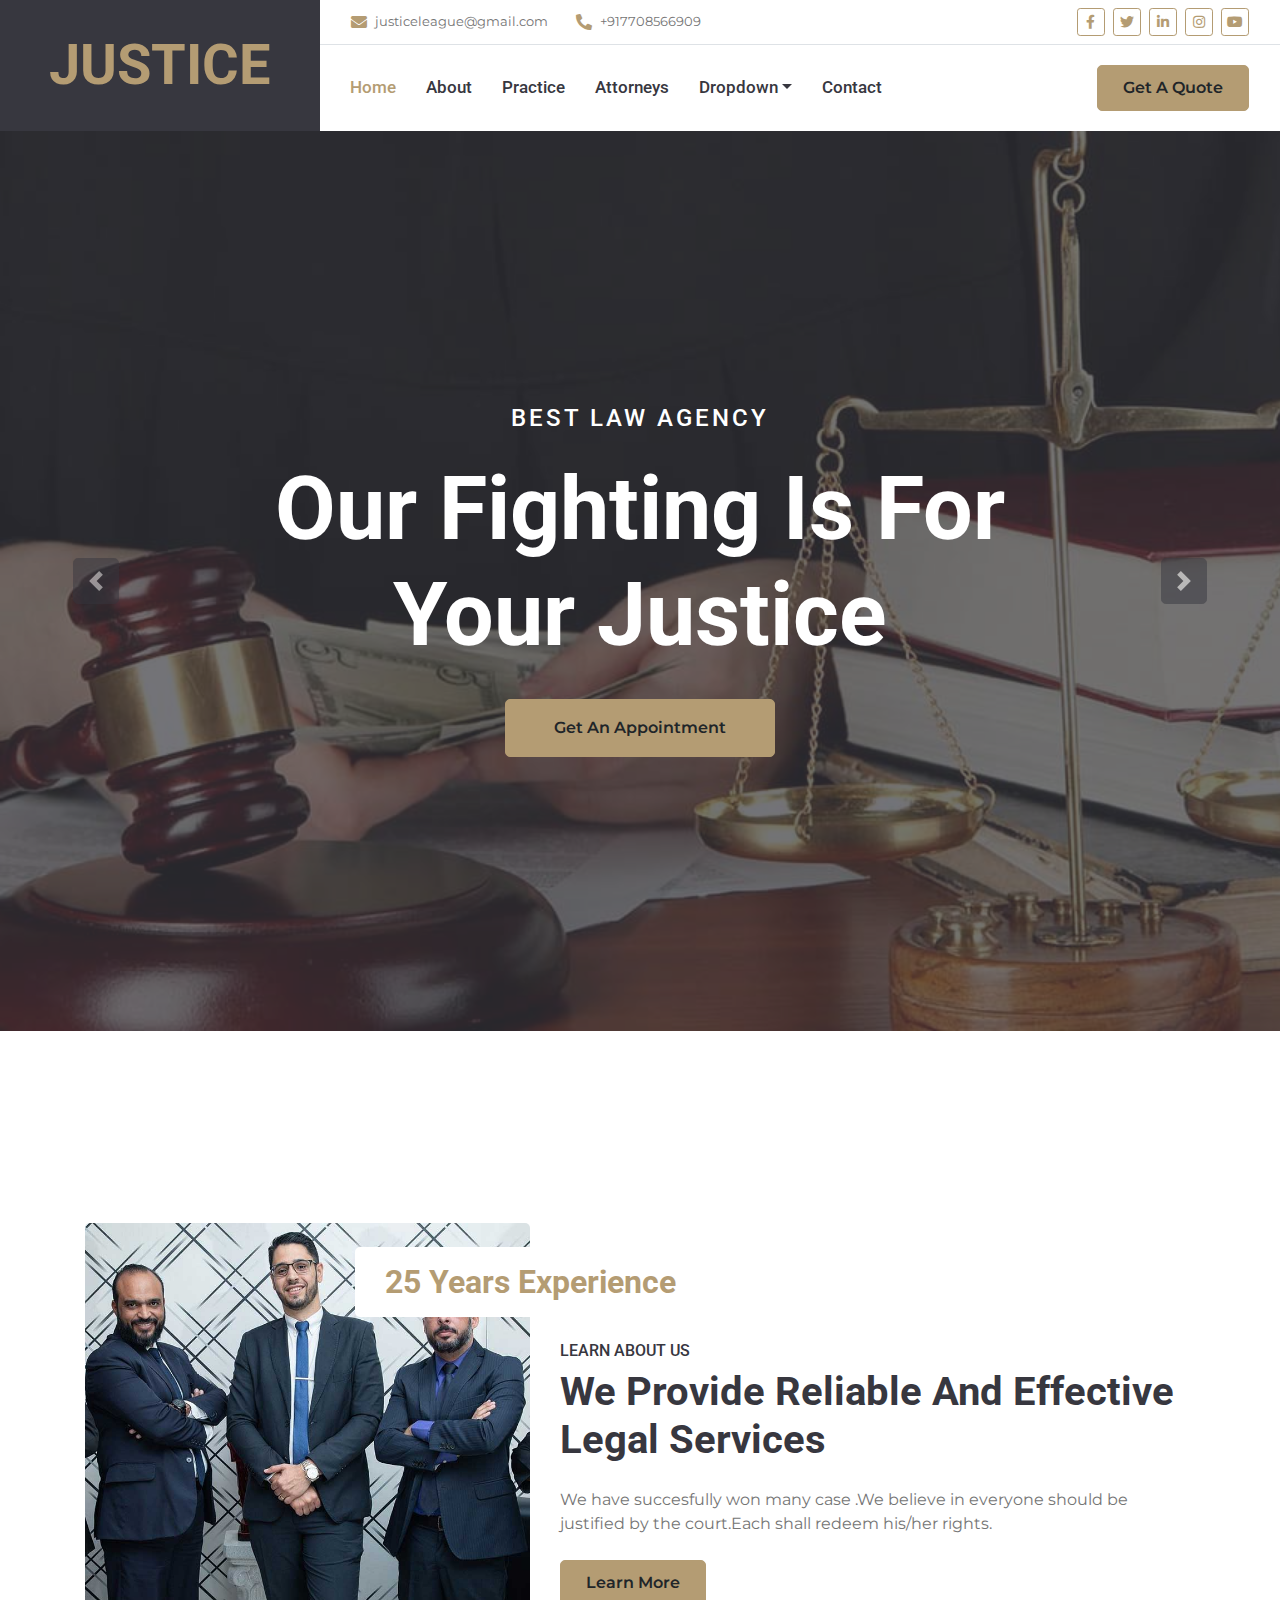
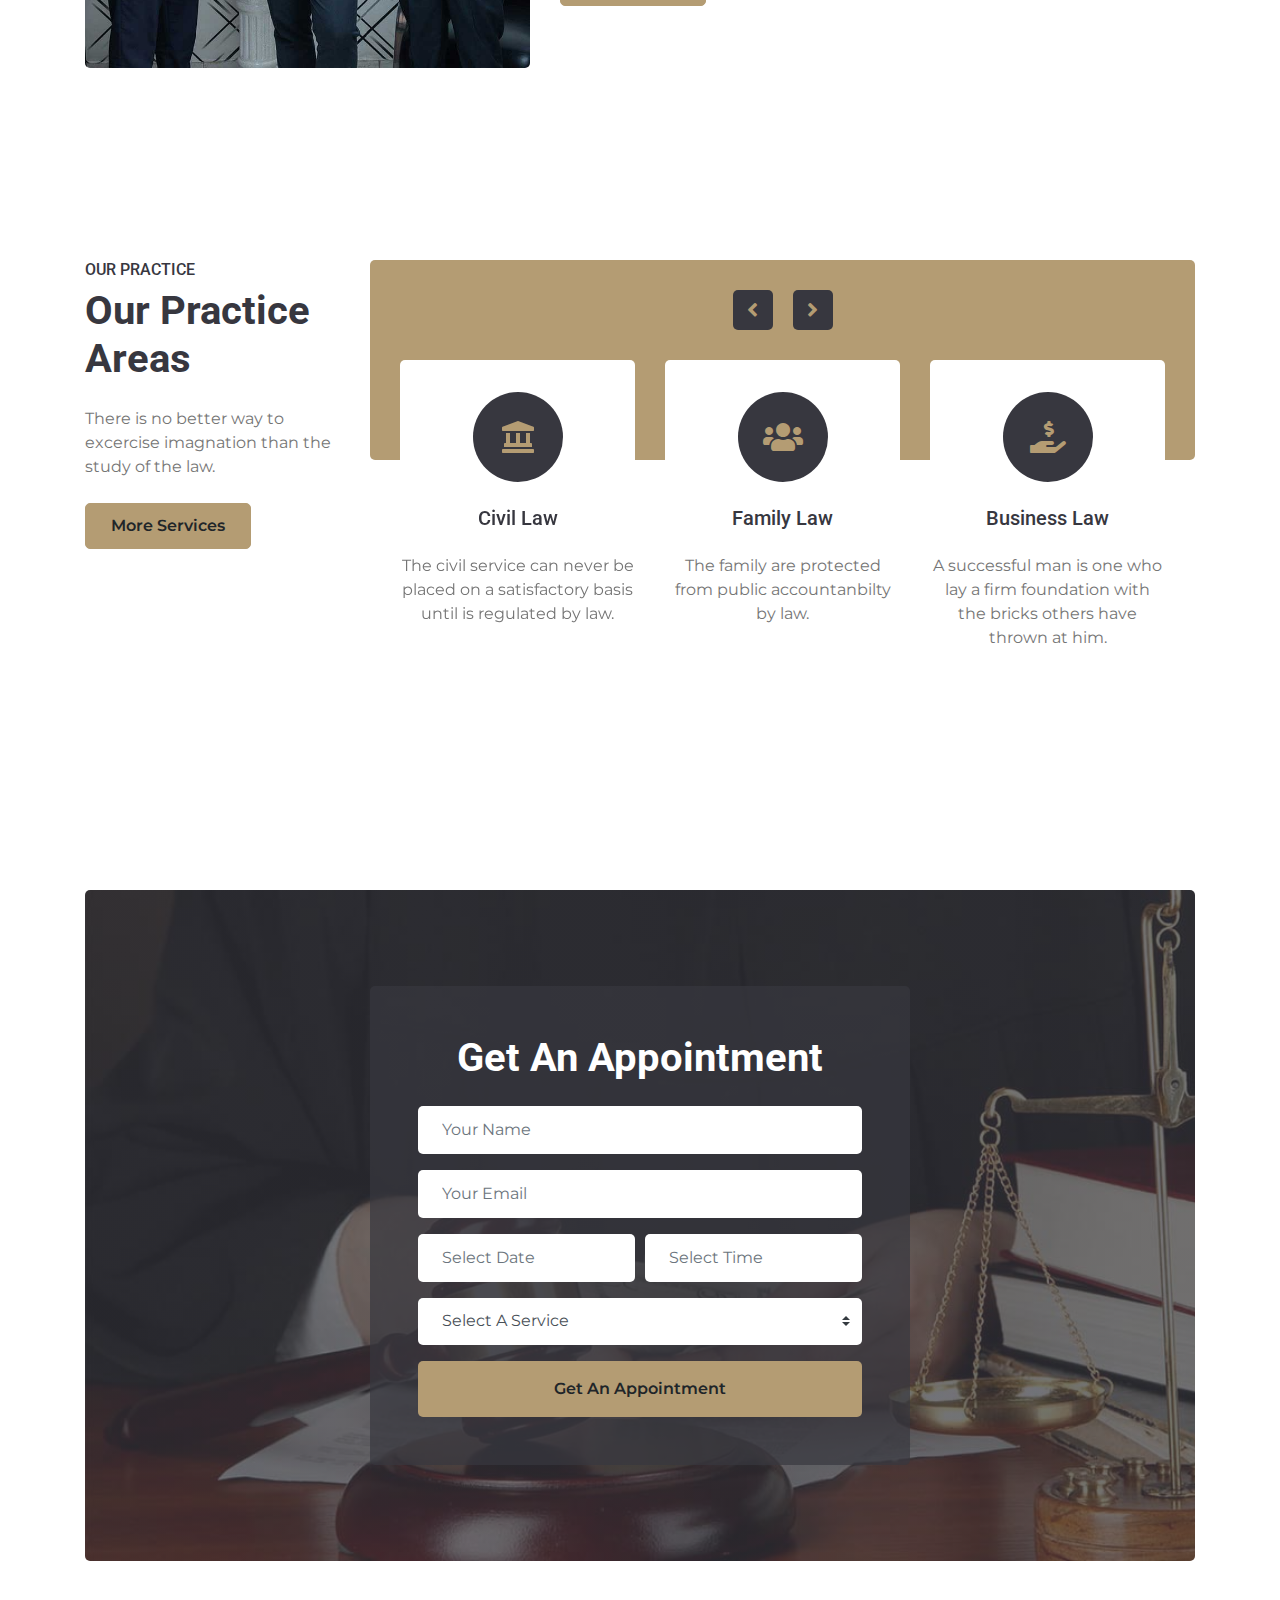
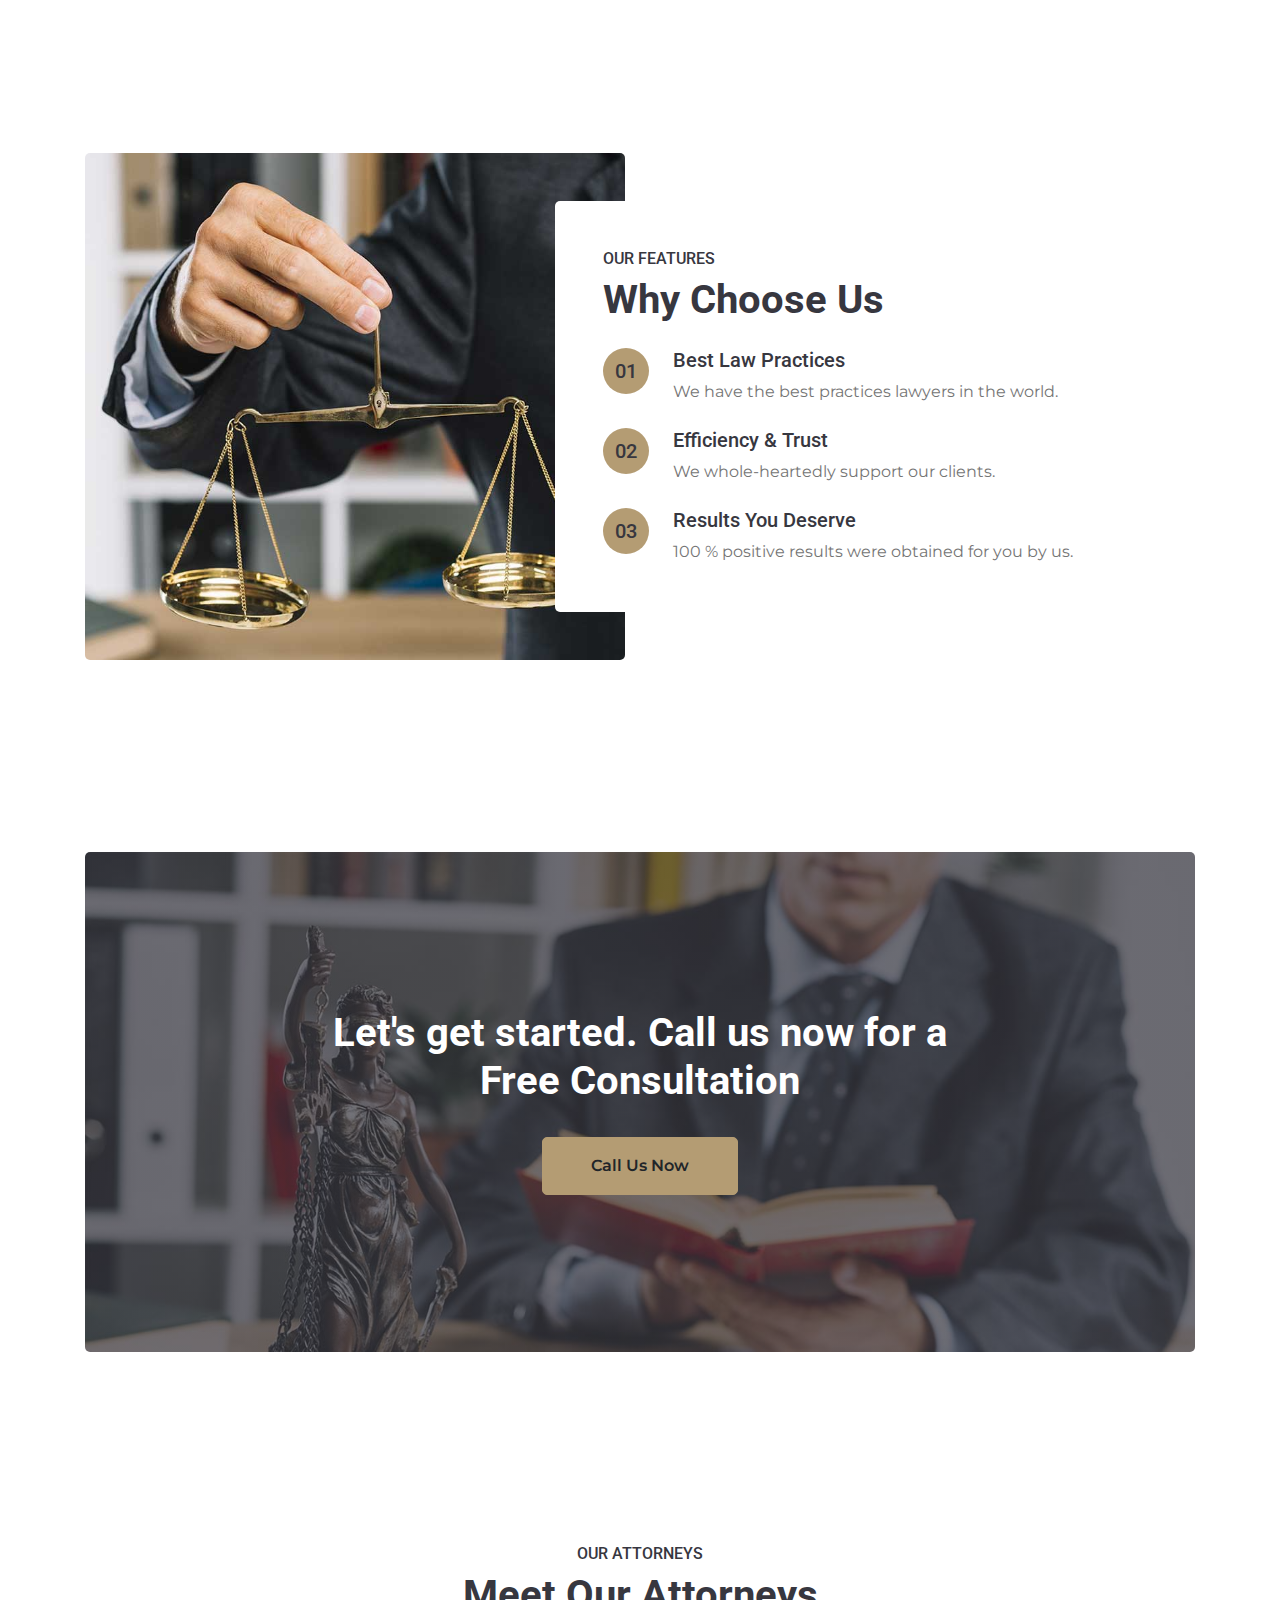
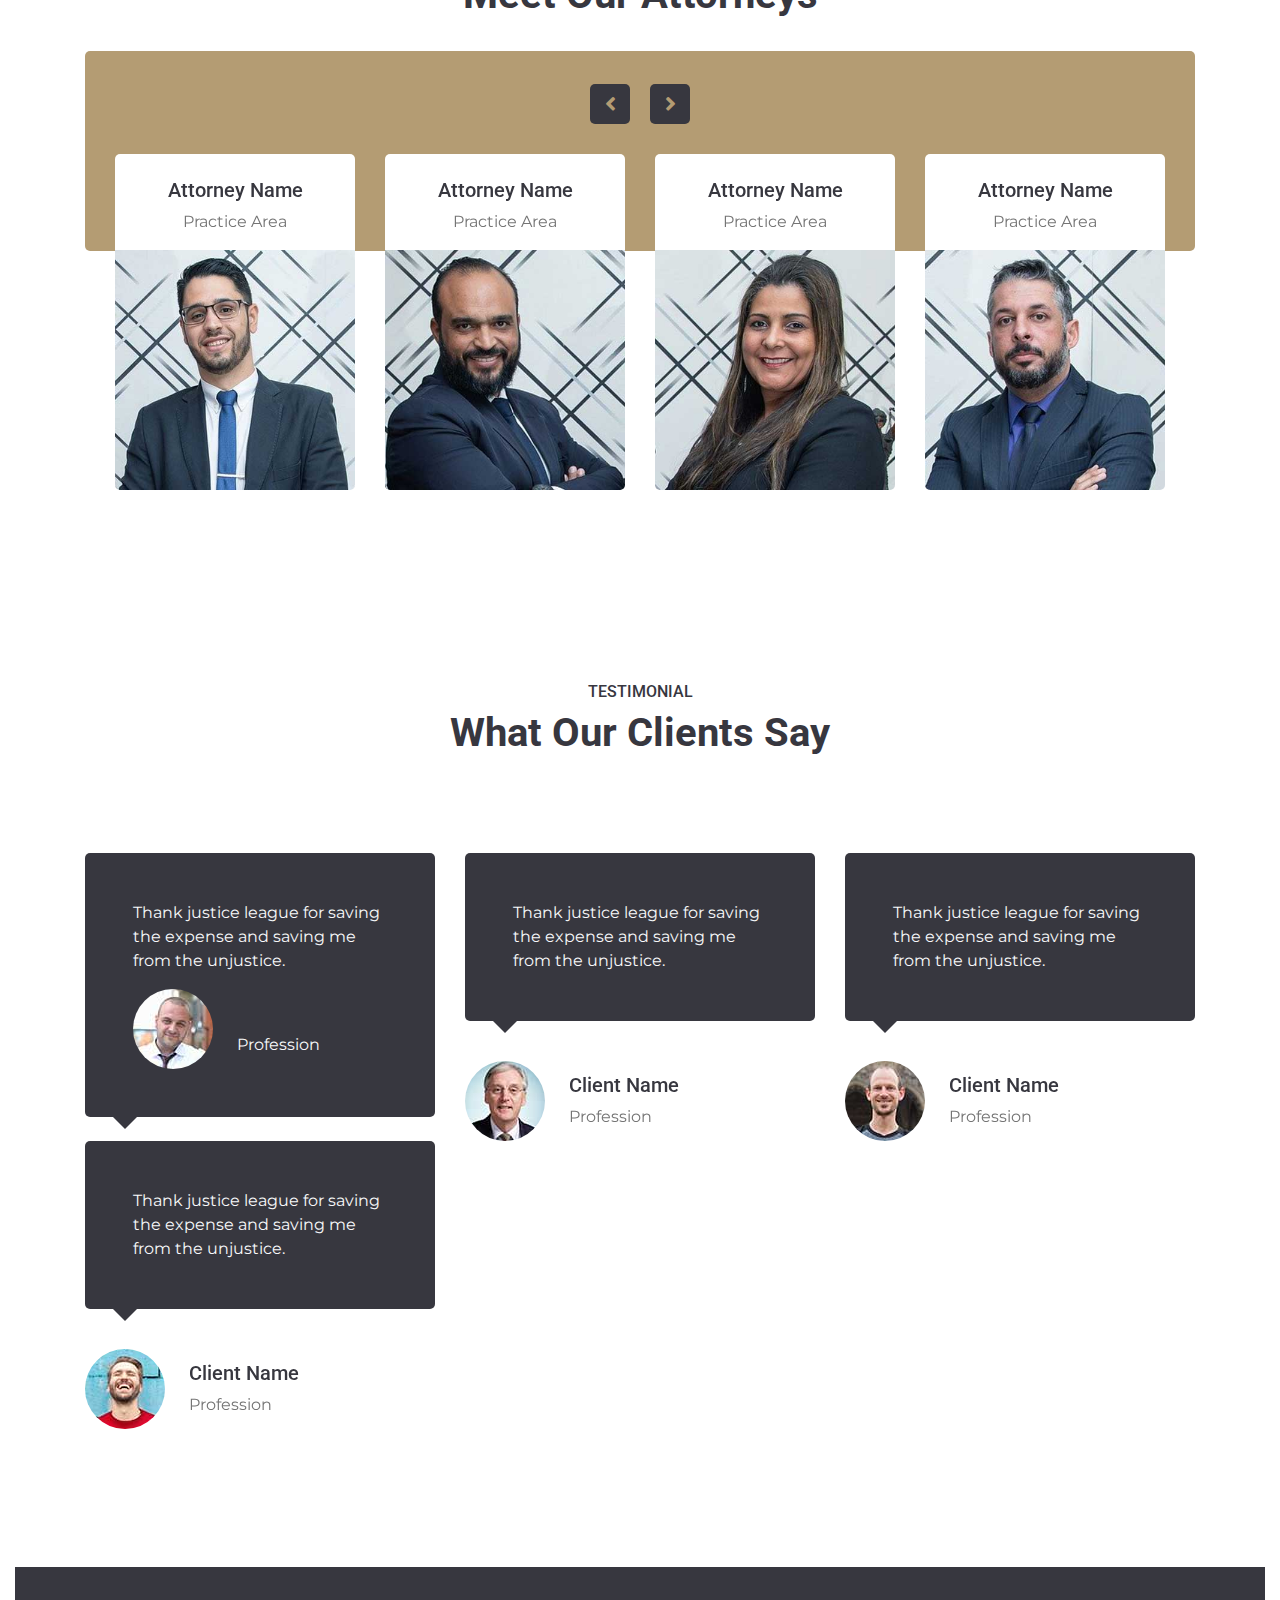
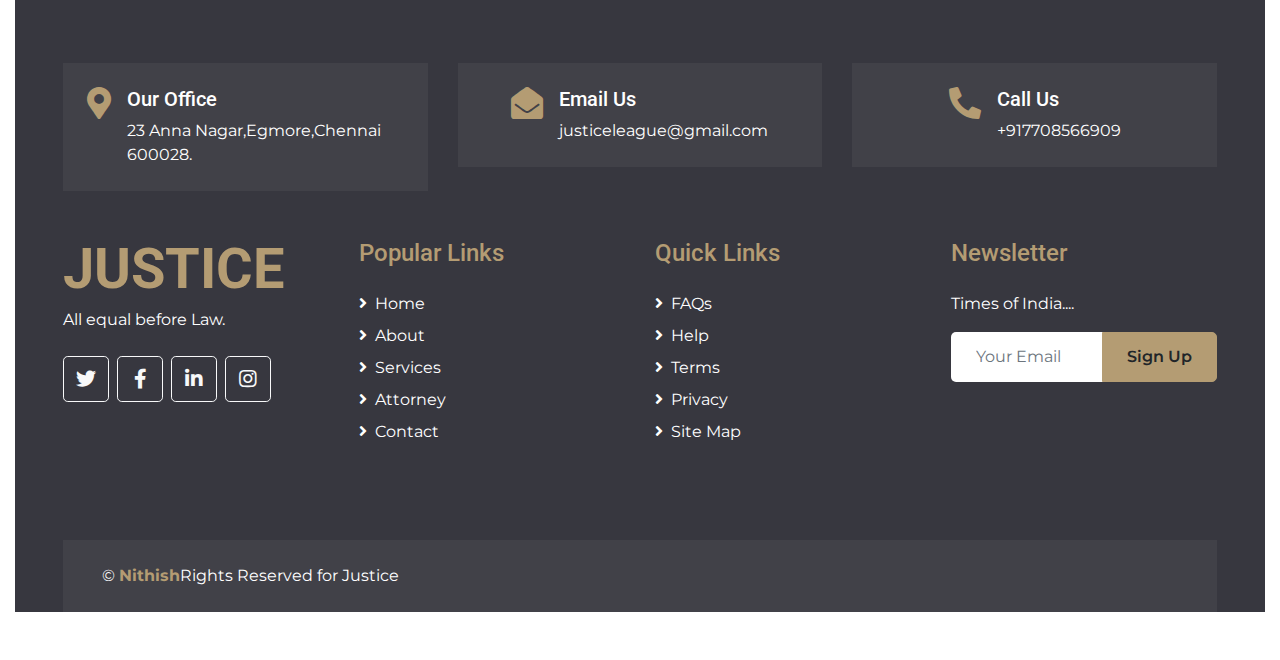
==== index.html @ bef0d629 "Justice_Lawyer demo" ====
<!DOCTYPE html>
<html lang="en">

<head>
    <meta charset="utf-8">
    <title>JUSTICE - LEAGUE</title>
    <meta content="width=device-width, initial-scale=1.0" name="viewport">
    <meta content="law,lawyer,Appointment" name="keywords">
    <meta content="appointment for the lawyer" name="description">

    <!-- Favicon -->
    <link href="img/favicon.ico" rel="icon">

    <!-- Google Web Fonts -->
    <link rel="preconnect" href="https://fonts.gstatic.com">
    <link href="https://fonts.googleapis.com/css2?family=Montserrat:wght@400;600&family=Roboto:wght@300;500;700&display=swap" rel="stylesheet"> 

    <!-- Font Awesome -->
    <link href="https://cdnjs.cloudflare.com/ajax/libs/font-awesome/5.10.0/css/all.min.css" rel="stylesheet">

    <!-- Libraries Stylesheet -->
    <link href="lib/owlcarousel/assets/owl.carousel.min.css" rel="stylesheet">
    <link href="lib/tempusdominus/css/tempusdominus-bootstrap-4.min.css" rel="stylesheet" />

    <!-- Customized Bootstrap Stylesheet -->
    <link href="css/style.css" rel="stylesheet">
</head>

<body>
    <!-- Header Start -->
    <div class="container-fluid">
        <div class="row">
            <div class="col-lg-3 bg-secondary d-none d-lg-block">
                <a href="index.html" class="navbar-brand w-100 h-100 m-0 p-0 d-flex align-items-center justify-content-center">
                    <h1 class="m-0 display-4 text-primary text-uppercase">Justice</h1>
                </a>
            </div>
            <div class="col-lg-9">
                <div class="row bg-white border-bottom d-none d-lg-flex">
                    <div class="col-lg-7 text-left">
                        <div class="h-100 d-inline-flex align-items-center py-2 px-3">
                            <i class="fa fa-envelope text-primary mr-2"></i>
                            <small>justiceleague@gmail.com</small>
                        </div>
                        <div class="h-100 d-inline-flex align-items-center py-2 px-2">
                            <i class="fa fa-phone-alt text-primary mr-2"></i>
                            <small>+917708566909</small>
                        </div>
                    </div>
                    <div class="col-lg-5 text-right">
                        <div class="d-inline-flex align-items-center p-2">
                            <a class="btn btn-sm btn-outline-primary btn-sm-square mr-2" href="">
                                <i class="fab fa-facebook-f"></i>
                            </a>
                            <a class="btn btn-sm btn-outline-primary btn-sm-square mr-2" href="">
                                <i class="fab fa-twitter"></i>
                            </a>
                            <a class="btn btn-sm btn-outline-primary btn-sm-square mr-2" href="">
                                <i class="fab fa-linkedin-in"></i>
                            </a>
                            <a class="btn btn-sm btn-outline-primary btn-sm-square mr-2" href="">
                                <i class="fab fa-instagram"></i>
                            </a>
                            <a class="btn btn-sm btn-outline-primary btn-sm-square mr-2" href="">
                                <i class="fab fa-youtube"></i>
                            </a>
                        </div>
                    </div>
                </div>
                <nav class="navbar navbar-expand-lg bg-white navbar-light p-0">
                    <a href="index.html" class="navbar-brand d-block d-lg-none">
                        <h1 class="m-0 display-4 text-primary text-uppercase">Justice</h1>
                    </a>
                    <button type="button" class="navbar-toggler" data-toggle="collapse" data-target="#navbarCollapse">
                        <span class="navbar-toggler-icon"></span>
                    </button>
                    <div class="collapse navbar-collapse justify-content-between" id="navbarCollapse">
                        <div class="navbar-nav mr-auto py-0">
                            <a href="index.html" class="nav-item nav-link active">Home</a>
                            <a href="about.html" class="nav-item nav-link">About</a>
                            <a href="service.html" class="nav-item nav-link">Practice</a>
                            <a href="team.html" class="nav-item nav-link">Attorneys</a>
                            <div class="nav-item dropdown">
                                <a href="#" class="nav-link dropdown-toggle" data-toggle="dropdown">Dropdown</a>
                                <div class="dropdown-menu rounded-0 m-0">
                                    <a href="#" class="dropdown-item">Menu Item 1</a>
                                    <a href="#" class="dropdown-item">Menu Item 2</a>
                                    <a href="#" class="dropdown-item">Menu Item 3</a>
                                </div>
                            </div>
                            <a href="contact.html" class="nav-item nav-link">Contact</a>
                        </div>
                        <a href="" class="btn btn-primary mr-3 d-none d-lg-block">Get A Quote</a>
                    </div>
                </nav>
            </div>
        </div>
    </div>
    <!-- Header End -->


    <!-- Carousel Start -->
    <div class="container-fluid p-0 mb-5 pb-5">
        <div id="header-carousel" class="carousel slide carousel-fade" data-ride="carousel">
            <div class="carousel-inner">
                <div class="carousel-item position-relative active" style="height: 100vh; min-height: 400px;">
                    <img class="position-absolute w-100 h-100" src="img/carousel-1.jpg" style="object-fit: cover;">
                    <div class="carousel-caption d-flex flex-column align-items-center justify-content-center">
                        <div class="p-3" style="max-width: 900px;">
                            <h4 class="text-white text-uppercase mb-4" style="letter-spacing: 3px;">Best Law Agency</h4>
                            <h3 class="display-2 text-capitalize text-white mb-4">Our fighting Is for your justice</h3>
                            <a class="btn btn-primary py-3 px-5 mt-2" href="#">Get An Appointment</a>
                        </div>
                    </div>
                </div>
                <div class="carousel-item position-relative" style="height: 100vh; min-height: 400px;">
                    <img class="position-absolute w-100 h-100" src="img/carousel-2.jpg" style="object-fit: cover;">
                    <div class="carousel-caption d-flex flex-column align-items-center justify-content-center">
                        <div class="p-3" style="max-width: 900px;">
                            <h4 class="text-white text-uppercase mb-4" style="letter-spacing: 3px;">Results You Deserve</h4>
                            <h3 class="display-2 text-capitalize text-white mb-4">We prepared to oppose for you</h3>
                            <a class="btn btn-primary py-3 px-5 mt-2" href="#">Call Us Now</a>
                        </div>
                    </div>
                </div>
            </div>
            <a class="carousel-control-prev" href="#header-carousel" data-slide="prev">
                <div class="btn btn-lg btn-secondary btn-lg-square">
                    <span class="carousel-control-prev-icon"></span>
                </div>
            </a>
            <a class="carousel-control-next" href="#header-carousel" data-slide="next">
                <div class="btn btn-lg btn-secondary btn-lg-square">
                    <span class="carousel-control-next-icon"></span>
                </div>
            </a>
        </div>
    </div>
    <!-- Carousel End -->


    <!-- About Start -->
    <div class="container-fluid py-5">
        <div class="container py-5">
            <div class="row">
                <div class="col-lg-5">
                    <img class="img-fluid rounded" src="img/about.jpg" alt="">
                </div>
                <div class="col-lg-7 mt-4 mt-lg-0">
                    <h2 class="position-relative text-center bg-white text-primary rounded p-3 mt-4 mb-4 d-none d-lg-block" style="width: 350px; margin-left: -205px;">25 Years Experience</h2>
                    <h6 class="text-uppercase">Learn About Us</h6>
                    <h1 class="mb-4">We Provide Reliable And Effective Legal Services</h1>
                    <p>We have succesfully won many case .We believe in everyone should be justified by the court.Each shall redeem his/her rights.</p>
                    <a href="" class="btn btn-primary mt-2">Learn More</a>
                </div>
            </div>
        </div>
    </div>
    <!-- About End -->


    <!-- Services Start -->
    <div class="container-fluid py-5">
        <div class="container py-5">
            <div class="row">
                <div class="col-lg-3">
                    <h6 class="text-uppercase">Our Practice</h6>
                    <h1 class="mb-4">Our Practice Areas</h1>
                    <p>There is no better way to excercise imagnation than the study of the law. </p>
                    <a href="" class="btn btn-primary mt-2">More Services</a>
                </div>
                <div class="col-lg-9 pt-5 pt-lg-0">
                    <div class="bg-primary rounded" style="height: 200px;"></div>
                    <div class="owl-carousel service-carousel position-relative" style="margin-top: -100px; padding: 0 30px;">
                        <div class="d-flex flex-column align-items-center text-center bg-white rounded pt-4">
                            <div class="icon-box bg-secondary text-primary mt-2 mb-4">
                                <i class="fa fa-2x fa-landmark"></i>
                            </div>
                            <h5 class="mb-4 px-4">Civil Law</h5>
                            <p class="m-0">The civil service can never be placed on a satisfactory basis until is regulated by law.</p>
                        </div>
                        <div class="d-flex flex-column align-items-center text-center bg-white rounded pt-4">
                            <div class="icon-box bg-secondary text-primary mt-2 mb-4">
                                <i class="fa fa-2x fa-users"></i>
                            </div>
                            <h5 class="mb-4 px-4">Family Law</h5>
                            <p class="m-0">The family are protected from public accountanbilty by law.</p>
                        </div>
                        <div class="d-flex flex-column align-items-center text-center bg-white rounded pt-4">
                            <div class="icon-box bg-secondary text-primary mt-2 mb-4">
                                <i class="fa fa-2x fa-hand-holding-usd"></i>
                            </div>
                            <h5 class="mb-4 px-4">Business Law</h5>
                            <p class="m-0">A successful man is one who lay a firm foundation with the bricks others have thrown at him.</p>
                        </div>
                        <div class="d-flex flex-column align-items-center text-center bg-white rounded pt-4">
                            <div class="icon-box bg-secondary text-primary mt-2 mb-4">
                                <i class="fa fa-2x fa-gavel"></i>
                            </div>
                            <h5 class="mb-4 px-4">Criminal Law</h5>
                            <p class="m-0">Criminal law offenses,regulates the apprehension charging, and trial of suspected persons and fixes penalties and modes of treatment.</p>
                        </div>
                    </div>
                </div>
            </div>
        </div>
    </div>
    <!-- Services End -->


    <!-- Appointment Start -->
    <div class="container-fluid py-5">
        <div class="container py-5">
            <div class="bg-appointment rounded">
                <div class="row h-100 align-items-center justify-content-center">
                    <div class="col-lg-6 py-5">
                        <div class="rounded p-5 my-5" style="background: rgba(55, 55, 63, .7);">
                            <h1 class="text-center text-white mb-4">Get An Appointment</h1>
                            <form>
                                <div class="form-group">
                                    <input type="text" class="form-control border-0 p-4" placeholder="Your Name" required="required" />
                                </div>
                                <div class="form-group">
                                    <input type="email" class="form-control border-0 p-4" placeholder="Your Email" required="required" />
                                </div>
                                <div class="form-row">
                                    <div class="col-6">
                                        <div class="form-group">
                                            <div class="date" id="date" data-target-input="nearest">
                                                <input type="text" class="form-control border-0 p-4 datetimepicker-input" placeholder="Select Date" data-target="#date" data-toggle="datetimepicker"/>
                                            </div>
                                        </div>
                                    </div>
                                    <div class="col-6">
                                        <div class="form-group">
                                            <div class="time" id="time" data-target-input="nearest">
                                                <input type="text" class="form-control border-0 p-4 datetimepicker-input" placeholder="Select Time" data-target="#time" data-toggle="datetimepicker"/>
                                            </div>
                                        </div>
                                    </div>
                                </div>
                                <div class="form-group">
                                    <select class="custom-select border-0 px-4" style="height: 47px;">
                                        <option selected>Select A Service</option>
                                        <option value="1">Service 1</option>
                                        <option value="2">Service 1</option>
                                        <option value="3">Service 1</option>
                                    </select>
                                </div>
                                <div>
                                    <button class="btn btn-primary btn-block border-0 py-3" type="submit">Get An Appointment</button>
                                </div>
                            </form>
                        </div>
                    </div>
                </div>
            </div>
        </div>
    </div>
    <!-- Appointment End -->


    <!-- Features Start -->
    <div class="container-fluid py-5">
        <div class="container py-5">
            <div class="row">
                <div class="col-lg-6" style="min-height: 500px;">
                    <div class="position-relative h-100 rounded overflow-hidden">
                        <img class="position-absolute w-100 h-100" src="img/feature.jpg" style="object-fit: cover;">
                    </div>
                </div>
                <div class="col-lg-6 pt-5 pb-lg-5">
                    <div class="feature-text bg-white rounded p-lg-5">
                        <h6 class="text-uppercase">Our Features</h6>
                        <h1 class="mb-4">Why Choose Us</h1>
                        <div class="d-flex mb-4">
                            <div class="btn-primary btn-lg-square px-3" style="border-radius: 50px;">
                                <h5 class="text-secondary m-0">01</h5>
                            </div>
                            <div class="ml-4">
                                <h5>Best Law Practices</h5>
                                <p class="m-0">We have  the best practices lawyers in the world.</p>
                            </div>
                        </div>
                        <div class="d-flex mb-4">
                            <div class="btn-primary btn-lg-square px-3" style="border-radius: 50px;">
                                <h5 class="text-secondary m-0">02</h5>
                            </div>
                            <div class="ml-4">
                                <h5>Efficiency & Trust</h5>
                                <p class="m-0">We whole-heartedly support our clients.</p>
                            </div>
                        </div>
                        <div class="d-flex">
                            <div class="btn-primary btn-lg-square px-3" style="border-radius: 50px;">
                                <h5 class="text-secondary m-0">03</h5>
                            </div>
                            <div class="ml-4">
                                <h5>Results You Deserve</h5>
                                <p class="m-0">100 % positive results were obtained for you by us.</p>
                            </div>
                        </div>
                    </div>
                </div>
            </div>
        </div>
    </div>
    <!-- Features End -->


    <!-- Action Start -->
    <div class="container-fluid py-5">
        <div class="container py-5">
            <div class="bg-action rounded" style="height: 500px;">
                <div class="row h-100 align-items-center justify-content-center">
                    <div class="col-lg-7 text-center">
                        <h1 class="text-white mb-4">Let's get started. Call us now for a Free Consultation</h1>
                        <a class="btn btn-primary py-3 px-5 mt-2" href="#">Call Us Now</a>
                    </div>
                </div>
            </div>
        </div>
    </div>
    <!-- Action End -->


    <!-- Team Start -->
    <div class="container-fluid py-5">
        <div class="container py-5">
            <div class="text-center pb-2">
                <h6 class="text-uppercase">Our Attorneys</h6>
                <h1 class="mb-4">Meet Our Attorneys</h1>
            </div>
            <div class="row">
                <div class="col-12">
                    <div class="bg-primary rounded" style="height: 200px;"></div>
                    <div class="owl-carousel team-carousel position-relative" style="margin-top: -97px; padding: 0 30px;">
                        <div class="team-item text-center bg-white rounded overflow-hidden pt-4">
                            <h5 class="mb-2 px-4">Attorney Name</h5>
                            <p class="mb-3 px-4">Practice Area</p>
                            <div class="team-img position-relative">
                                <img class="img-fluid" src="img/team-1.jpg" alt="">
                                <div class="team-social">
                                    <a class="btn btn-outline-light btn-square mx-1" href="#"><i class="fab fa-twitter"></i></a>
                                    <a class="btn btn-outline-light btn-square mx-1" href="#"><i class="fab fa-facebook-f"></i></a>
                                    <a class="btn btn-outline-light btn-square mx-1" href="#"><i class="fab fa-linkedin-in"></i></a>
                                </div>
                            </div>
                        </div>
                        <div class="team-item text-center bg-white rounded overflow-hidden pt-4">
                            <h5 class="mb-2 px-4">Attorney Name</h5>
                            <p class="mb-3 px-4">Practice Area</p>
                            <div class="team-img position-relative">
                                <img class="img-fluid" src="img/team-2.jpg" alt="">
                                <div class="team-social">
                                    <a class="btn btn-outline-light btn-square mx-1" href="#"><i class="fab fa-twitter"></i></a>
                                    <a class="btn btn-outline-light btn-square mx-1" href="#"><i class="fab fa-facebook-f"></i></a>
                                    <a class="btn btn-outline-light btn-square mx-1" href="#"><i class="fab fa-linkedin-in"></i></a>
                                </div>
                            </div>
                        </div>
                        <div class="team-item text-center bg-white rounded overflow-hidden pt-4">
                            <h5 class="mb-2 px-4">Attorney Name</h5>
                            <p class="mb-3 px-4">Practice Area</p>
                            <div class="team-img position-relative">
                                <img class="img-fluid" src="img/team-3.jpg" alt="">
                                <div class="team-social">
                                    <a class="btn btn-outline-light btn-square mx-1" href="#"><i class="fab fa-twitter"></i></a>
                                    <a class="btn btn-outline-light btn-square mx-1" href="#"><i class="fab fa-facebook-f"></i></a>
                                    <a class="btn btn-outline-light btn-square mx-1" href="#"><i class="fab fa-linkedin-in"></i></a>
                                </div>
                            </div>
                        </div>
                        <div class="team-item text-center bg-white rounded overflow-hidden pt-4">
                            <h5 class="mb-2 px-4">Attorney Name</h5>
                            <p class="mb-3 px-4">Practice Area</p>
                            <div class="team-img position-relative">
                                <img class="img-fluid" src="img/team-4.jpg" alt="">
                                <div class="team-social">
                                    <a class="btn btn-outline-light btn-square mx-1" href="#"><i class="fab fa-twitter"></i></a>
                                    <a class="btn btn-outline-light btn-square mx-1" href="#"><i class="fab fa-facebook-f"></i></a>
                                    <a class="btn btn-outline-light btn-square mx-1" href="#"><i class="fab fa-linkedin-in"></i></a>
                                </div>
                            </div>
                        </div>
                        <div class="team-item text-center bg-white rounded overflow-hidden pt-4">
                            <h5 class="mb-2 px-4">Attorney Name</h5>
                            <p class="mb-3 px-4">Practice Area</p>
                            <div class="team-img position-relative">
                                <img class="img-fluid" src="img/team-5.jpg" alt="">
                                <div class="team-social">
                                    <a class="btn btn-outline-light btn-square mx-1" href="#"><i class="fab fa-twitter"></i></a>
                                    <a class="btn btn-outline-light btn-square mx-1" href="#"><i class="fab fa-facebook-f"></i></a>
                                    <a class="btn btn-outline-light btn-square mx-1" href="#"><i class="fab fa-linkedin-in"></i></a>
                                </div>
                            </div>
                        </div>
                    </div>
                </div>
            </div>
        </div>
    </div>
    <!-- Team End -->


    <!-- Testimonial Start -->
    <div class="container-fluid py-5">
        <div class="container py-5">
            <div class="text-center pb-5">
                <h6 class="text-uppercase">Testimonial</h6>
                <h1 class="mb-5">What Our Clients Say</h1>
            </div>
            <div class="owl-carousel testimonial-carousel">
                <div class="testimonial-item">
                    <div class="testimonial-text position-relative bg-secondary text-light rounded p-5 mb-4">
                        Thank justice league for saving the expense and saving me from the unjustice.
                    </div>
                    <div class="d-flex align-items-center pt-3">
                        <img class="img-fluid rounded-circle" src="img/testimonial-1.jpg" style="width: 80px; height: 80px;" alt="">
                        <div class="pl-4">
                            <h5>Client Name</h5>
                            <p class="m-0">Profession</p>
                        </div>
                    </div>
                </div>
                <div class="testimonial-item">
                    <div class="testimonial-text position-relative bg-secondary text-light rounded p-5 mb-4">
                        Thank justice league for saving the expense and saving me from the unjustice.
                    </div>
                    <div class="d-flex align-items-center pt-3">
                        <img class="img-fluid rounded-circle" src="img/testimonial-2.jpg" style="width: 80px; height: 80px;" alt="">
                        <div class="pl-4">
                            <h5>Client Name</h5>
                            <p class="m-0">Profession</p>
                        </div>
                    </div>
                </div>
                <div class="testimonial-item">
                    <div class="testimonial-text position-relative bg-secondary text-light rounded p-5 mb-4">
                        Thank justice league for saving the expense and saving me from the unjustice.
                    <div class="d-flex align-items-center pt-3">
                        <img class="img-fluid rounded-circle" src="img/testimonial-3.jpg" style="width: 80px; height: 80px;" alt="">
                        <div class="pl-4">
                            <h5>Client Name</h5>
                            <p class="m-0">Profession</p>
                        </div>
                    </div>
                </div>
                <div class="testimonial-item">
                    <div class="testimonial-text position-relative bg-secondary text-light rounded p-5 mb-4">
                        Thank justice league for saving the expense and saving me from the unjustice.
                    </div>
                    <div class="d-flex align-items-center pt-3">
                        <img class="img-fluid rounded-circle" src="img/testimonial-4.jpg" style="width: 80px; height: 80px;" alt="">
                        <div class="pl-4">
                            <h5>Client Name</h5>
                            <p class="m-0">Profession</p>
                        </div>
                    </div>
                </div>
            </div>
        </div>
    </div>
    <!-- Testimonial End -->


    <!-- Footer Start -->
    <div class="container-fluid bg-secondary text-white pt-5 px-sm-3 px-md-5" style="margin-top: 90px;">
        <div class="row mt-5">
            <div class="col-lg-4">
                <div class="d-flex justify-content-lg-center p-4" style="background: rgba(256, 256, 256, .05);">
                    <i class="fa fa-2x fa-map-marker-alt text-primary"></i>
                    <div class="ml-3">
                        <h5 class="text-white">Our Office</h5>
                        <p class="m-0">23 Anna Nagar,Egmore,Chennai 600028.</p>
                    </div>
                </div>
            </div>
            <div class="col-lg-4">
                <div class="d-flex justify-content-lg-center p-4" style="background: rgba(256, 256, 256, .05);">
                    <i class="fa fa-2x fa-envelope-open text-primary"></i>
                    <div class="ml-3">
                        <h5 class="text-white">Email Us</h5>
                        <p class="m-0">justiceleague@gmail.com</p>
                    </div>
                </div>
            </div>
            <div class="col-lg-4">
                <div class="d-flex justify-content-lg-center p-4" style="background: rgba(256, 256, 256, .05);">
                    <i class="fa fa-2x fa-phone-alt text-primary"></i>
                    <div class="ml-3">
                        <h5 class="text-white">Call Us</h5>
                        <p class="m-0">+917708566909</p>
                    </div>
                </div>
            </div>
        </div>
        <div class="row pt-5">
            <div class="col-lg-3 col-md-6 mb-5">
                <a href="index.html" class="navbar-brand">
                    <h1 class="m-0 mt-n2 display-4 text-primary text-uppercase">Justice</h1>
                </a>
                <p>All equal before Law.</p>
                <div class="d-flex justify-content-start mt-4">
                    <a class="btn btn-lg btn-outline-light btn-lg-square mr-2" href="#"><i class="fab fa-twitter"></i></a>
                    <a class="btn btn-lg btn-outline-light btn-lg-square mr-2" href="#"><i class="fab fa-facebook-f"></i></a>
                    <a class="btn btn-lg btn-outline-light btn-lg-square mr-2" href="#"><i class="fab fa-linkedin-in"></i></a>
                    <a class="btn btn-lg btn-outline-light btn-lg-square" href="#"><i class="fab fa-instagram"></i></a>
                </div>
            </div>
            <div class="col-lg-3 col-md-6 mb-5">
                <h4 class="font-weight-semi-bold text-primary mb-4">Popular Links</h4>
                <div class="d-flex flex-column justify-content-start">
                    <a class="text-white mb-2" href="#"><i class="fa fa-angle-right mr-2"></i>Home</a>
                    <a class="text-white mb-2" href="#"><i class="fa fa-angle-right mr-2"></i>About</a>
                    <a class="text-white mb-2" href="#"><i class="fa fa-angle-right mr-2"></i>Services</a>
                    <a class="text-white mb-2" href="#"><i class="fa fa-angle-right mr-2"></i>Attorney</a>
                    <a class="text-white" href="#"><i class="fa fa-angle-right mr-2"></i>Contact</a>
                </div>
            </div>
            <div class="col-lg-3 col-md-6 mb-5">
                <h4 class="font-weight-semi-bold text-primary mb-4">Quick Links</h4>
                <div class="d-flex flex-column justify-content-start">
                    <a class="text-white mb-2" href="#"><i class="fa fa-angle-right mr-2"></i>FAQs</a>
                    <a class="text-white mb-2" href="#"><i class="fa fa-angle-right mr-2"></i>Help</a>
                    <a class="text-white mb-2" href="#"><i class="fa fa-angle-right mr-2"></i>Terms</a>
                    <a class="text-white mb-2" href="#"><i class="fa fa-angle-right mr-2"></i>Privacy</a>
                    <a class="text-white" href="#"><i class="fa fa-angle-right mr-2"></i>Site Map</a>
                </div>
            </div>
            <div class="col-lg-3 col-md-6 mb-5">
                <h4 class="font-weight-semi-bold text-primary mb-4">Newsletter</h4>
                <p>Times of India....</p>
                <div class="w-100">
                    <div class="input-group">
                        <input type="text" class="form-control border-0" style="padding: 25px;" placeholder="Your Email">
                        <div class="input-group-append">
                            <button class="btn btn-primary px-4">Sign Up</button>
                        </div>
                    </div>
                </div>
            </div>
        </div>
        <div class="row p-4 mt-5 mx-0" style="background: rgba(256, 256, 256, .05);">
            <div class="col-md-6 text-center text-md-left mb-3 mb-md-0">
                <p class="m-0 text-white">&copy; <a class="font-weight-bold" href="#">Nithish</a>Rights Reserved for Justice</p>
            </div>
           
        </div>
    </div>
    <!-- Footer End -->


    <!-- Back to Top -->
    <a href="#" class="btn btn-primary px-3 back-to-top"><i class="fa fa-angle-double-up"></i></a>


    <!-- JavaScript Libraries -->
    <script src="https://code.jquery.com/jquery-3.4.1.min.js"></script>
    <script src="https://stackpath.bootstrapcdn.com/bootstrap/4.4.1/js/bootstrap.bundle.min.js"></script>
    <script src="lib/easing/easing.min.js"></script>
    <script src="lib/waypoints/waypoints.min.js"></script>
    <script src="lib/owlcarousel/owl.carousel.min.js"></script>
    <script src="lib/tempusdominus/js/moment.min.js"></script>
    <script src="lib/tempusdominus/js/moment-timezone.min.js"></script>
    <script src="lib/tempusdominus/js/tempusdominus-bootstrap-4.min.js"></script>

    <!-- Contact Javascript File -->
    <script src="mail/jqBootstrapValidation.min.js"></script>
    <script src="mail/contact.js"></script>

    <!-- Template Javascript -->
    <script src="js/main.js"></script>
</body>

</html>
---- css/style.css ----
:root {
  --blue: #007bff;
  --indigo: #6610f2;
  --purple: #6f42c1;
  --pink: #e83e8c;
  --red: #dc3545;
  --orange: #fd7e14;
  --yellow: #ffc107;
  --green: #28a745;
  --teal: #20c997;
  --cyan: #17a2b8;
  --white: #fff;
  --gray: #6c757d;
  --gray-dark: #343a40;
  --primary: #B49C73;
  --secondary: #37373F;
  --success: #28a745;
  --info: #17a2b8;
  --warning: #ffc107;
  --danger: #dc3545;
  --light: #f8f9fa;
  --dark: #343a40;
  --breakpoint-xs: 0;
  --breakpoint-sm: 576px;
  --breakpoint-md: 768px;
  --breakpoint-lg: 992px;
  --breakpoint-xl: 1200px;
  --font-family-sans-serif: "Montserrat", sans-serif;
  --font-family-monospace: SFMono-Regular, Menlo, Monaco, Consolas, "Liberation Mono", "Courier New", monospace;
}

*,
*::before,
*::after {
  box-sizing: border-box;
}

html {
  font-family: sans-serif;
  line-height: 1.15;
  -webkit-text-size-adjust: 100%;
  -webkit-tap-highlight-color: rgba(0, 0, 0, 0);
}

article, aside, figcaption, figure, footer, header, hgroup, main, nav, section {
  display: block;
}

body {
  margin: 0;
  font-family: "Montserrat", sans-serif;
  font-size: 1rem;
  font-weight: 400;
  line-height: 1.5;
  color: #757575;
  text-align: left;
  background-color: #fff;
}

[tabindex="-1"]:focus:not(:focus-visible) {
  outline: 0 !important;
}

hr {
  box-sizing: content-box;
  height: 0;
  overflow: visible;
}

h1, h2, h3, h4, h5, h6 {
  margin-top: 0;
  margin-bottom: 0.5rem;
}

p {
  margin-top: 0;
  margin-bottom: 1rem;
}

abbr[title],
abbr[data-original-title] {
  text-decoration: underline;
  text-decoration: underline dotted;
  cursor: help;
  border-bottom: 0;
  text-decoration-skip-ink: none;
}

address {
  margin-bottom: 1rem;
  font-style: normal;
  line-height: inherit;
}

ol,
ul,
dl {
  margin-top: 0;
  margin-bottom: 1rem;
}

ol ol,
ul ul,
ol ul,
ul ol {
  margin-bottom: 0;
}

dt {
  font-weight: 700;
}

dd {
  margin-bottom: .5rem;
  margin-left: 0;
}

blockquote {
  margin: 0 0 1rem;
}

b,
strong {
  font-weight: bolder;
}

small {
  font-size: 80%;
}

sub,
sup {
  position: relative;
  font-size: 75%;
  line-height: 0;
  vertical-align: baseline;
}

sub {
  bottom: -.25em;
}

sup {
  top: -.5em;
}

a {
  color: #B49C73;
  text-decoration: none;
  background-color: transparent;
}

a:hover {
  color: #8e764c;
  text-decoration: underline;
}

a:not([href]):not([class]) {
  color: inherit;
  text-decoration: none;
}

a:not([href]):not([class]):hover {
  color: inherit;
  text-decoration: none;
}

pre,
code,
kbd,
samp {
  font-family: SFMono-Regular, Menlo, Monaco, Consolas, "Liberation Mono", "Courier New", monospace;
  font-size: 1em;
}

pre {
  margin-top: 0;
  margin-bottom: 1rem;
  overflow: auto;
  -ms-overflow-style: scrollbar;
}

figure {
  margin: 0 0 1rem;
}

img {
  vertical-align: middle;
  border-style: none;
}

svg {
  overflow: hidden;
  vertical-align: middle;
}

table {
  border-collapse: collapse;
}

caption {
  padding-top: 0.75rem;
  padding-bottom: 0.75rem;
  color: #6c757d;
  text-align: left;
  caption-side: bottom;
}

th {
  text-align: inherit;
  text-align: -webkit-match-parent;
}

label {
  display: inline-block;
  margin-bottom: 0.5rem;
}

button {
  border-radius: 0;
}

button:focus {
  outline: 1px dotted;
  outline: 5px auto -webkit-focus-ring-color;
}

input,
button,
select,
optgroup,
textarea {
  margin: 0;
  font-family: inherit;
  font-size: inherit;
  line-height: inherit;
}

button,
input {
  overflow: visible;
}

button,
select {
  text-transform: none;
}

[role="button"] {
  cursor: pointer;
}

select {
  word-wrap: normal;
}

button,
[type="button"],
[type="reset"],
[type="submit"] {
  -webkit-appearance: button;
}

button:not(:disabled),
[type="button"]:not(:disabled),
[type="reset"]:not(:disabled),
[type="submit"]:not(:disabled) {
  cursor: pointer;
}

button::-moz-focus-inner,
[type="button"]::-moz-focus-inner,
[type="reset"]::-moz-focus-inner,
[type="submit"]::-moz-focus-inner {
  padding: 0;
  border-style: none;
}

input[type="radio"],
input[type="checkbox"] {
  box-sizing: border-box;
  padding: 0;
}

textarea {
  overflow: auto;
  resize: vertical;
}

fieldset {
  min-width: 0;
  padding: 0;
  margin: 0;
  border: 0;
}

legend {
  display: block;
  width: 100%;
  max-width: 100%;
  padding: 0;
  margin-bottom: .5rem;
  font-size: 1.5rem;
  line-height: inherit;
  color: inherit;
  white-space: normal;
}

@media (max-width: 1200px) {
  legend {
    font-size: calc(1.275rem + 0.3vw) ;
  }
}

progress {
  vertical-align: baseline;
}

[type="number"]::-webkit-inner-spin-button,
[type="number"]::-webkit-outer-spin-button {
  height: auto;
}

[type="search"] {
  outline-offset: -2px;
  -webkit-appearance: none;
}

[type="search"]::-webkit-search-decoration {
  -webkit-appearance: none;
}

::-webkit-file-upload-button {
  font: inherit;
  -webkit-appearance: button;
}

output {
  display: inline-block;
}

summary {
  display: list-item;
  cursor: pointer;
}

template {
  display: none;
}

[hidden] {
  display: none !important;
}

h1, h2, h3, h4, h5, h6,
.h1, .h2, .h3, .h4, .h5, .h6 {
  margin-bottom: 0.5rem;
  font-family: "Roboto", sans-serif;
  font-weight: 500;
  line-height: 1.2;
  color: #37373F;
}

h1, .h1 {
  font-size: 2.5rem;
}

@media (max-width: 1200px) {
  h1, .h1 {
    font-size: calc(1.375rem + 1.5vw) ;
  }
}

h2, .h2 {
  font-size: 2rem;
}

@media (max-width: 1200px) {
  h2, .h2 {
    font-size: calc(1.325rem + 0.9vw) ;
  }
}

h3, .h3 {
  font-size: 1.75rem;
}

@media (max-width: 1200px) {
  h3, .h3 {
    font-size: calc(1.3rem + 0.6vw) ;
  }
}

h4, .h4 {
  font-size: 1.5rem;
}

@media (max-width: 1200px) {
  h4, .h4 {
    font-size: calc(1.275rem + 0.3vw) ;
  }
}

h5, .h5 {
  font-size: 1.25rem;
}

h6, .h6 {
  font-size: 1rem;
}

.lead {
  font-size: 1.25rem;
  font-weight: 300;
}

.display-1 {
  font-size: 6rem;
  font-weight: 300;
  line-height: 1.2;
}

@media (max-width: 1200px) {
  .display-1 {
    font-size: calc(1.725rem + 5.7vw) ;
  }
}

.display-2 {
  font-size: 5.5rem;
  font-weight: 300;
  line-height: 1.2;
}

@media (max-width: 1200px) {
  .display-2 {
    font-size: calc(1.675rem + 5.1vw) ;
  }
}

.display-3 {
  font-size: 4.5rem;
  font-weight: 300;
  line-height: 1.2;
}

@media (max-width: 1200px) {
  .display-3 {
    font-size: calc(1.575rem + 3.9vw) ;
  }
}

.display-4 {
  font-size: 3.5rem;
  font-weight: 300;
  line-height: 1.2;
}

@media (max-width: 1200px) {
  .display-4 {
    font-size: calc(1.475rem + 2.7vw) ;
  }
}

hr {
  margin-top: 1rem;
  margin-bottom: 1rem;
  border: 0;
  border-top: 1px solid rgba(0, 0, 0, 0.1);
}

small,
.small {
  font-size: 80%;
  font-weight: 400;
}

mark,
.mark {
  padding: 0.2em;
  background-color: #fcf8e3;
}

.list-unstyled {
  padding-left: 0;
  list-style: none;
}

.list-inline {
  padding-left: 0;
  list-style: none;
}

.list-inline-item {
  display: inline-block;
}

.list-inline-item:not(:last-child) {
  margin-right: 0.5rem;
}

.initialism {
  font-size: 90%;
  text-transform: uppercase;
}

.blockquote {
  margin-bottom: 1rem;
  font-size: 1.25rem;
}

.blockquote-footer {
  display: block;
  font-size: 80%;
  color: #6c757d;
}

.blockquote-footer::before {
  content: "\2014\00A0";
}

.img-fluid {
  max-width: 100%;
  height: auto;
}

.img-thumbnail {
  padding: 0.25rem;
  background-color: #fff;
  border: 1px solid #dee2e6;
  border-radius: 5px;
  max-width: 100%;
  height: auto;
}

.figure {
  display: inline-block;
}

.figure-img {
  margin-bottom: 0.5rem;
  line-height: 1;
}

.figure-caption {
  font-size: 90%;
  color: #6c757d;
}

code {
  font-size: 87.5%;
  color: #e83e8c;
  word-wrap: break-word;
}

a > code {
  color: inherit;
}

kbd {
  padding: 0.2rem 0.4rem;
  font-size: 87.5%;
  color: #fff;
  background-color: #212529;
  border-radius: 0.2rem;
}

kbd kbd {
  padding: 0;
  font-size: 100%;
  font-weight: 700;
}

pre {
  display: block;
  font-size: 87.5%;
  color: #212529;
}

pre code {
  font-size: inherit;
  color: inherit;
  word-break: normal;
}

.pre-scrollable {
  max-height: 340px;
  overflow-y: scroll;
}

.container,
.container-fluid,
.container-sm,
.container-md,
.container-lg,
.container-xl {
  width: 100%;
  padding-right: 15px;
  padding-left: 15px;
  margin-right: auto;
  margin-left: auto;
}

@media (min-width: 576px) {
  .container, .container-sm {
    max-width: 540px;
  }
}

@media (min-width: 768px) {
  .container, .container-sm, .container-md {
    max-width: 720px;
  }
}

@media (min-width: 992px) {
  .container, .container-sm, .container-md, .container-lg {
    max-width: 960px;
  }
}

@media (min-width: 1200px) {
  .container, .container-sm, .container-md, .container-lg, .container-xl {
    max-width: 1140px;
  }
}

.row {
  display: flex;
  flex-wrap: wrap;
  margin-right: -15px;
  margin-left: -15px;
}

.no-gutters {
  margin-right: 0;
  margin-left: 0;
}

.no-gutters > .col,
.no-gutters > [class*="col-"] {
  padding-right: 0;
  padding-left: 0;
}

.col-1, .col-2, .col-3, .col-4, .col-5, .col-6, .col-7, .col-8, .col-9, .col-10, .col-11, .col-12, .col,
.col-auto, .col-sm-1, .col-sm-2, .col-sm-3, .col-sm-4, .col-sm-5, .col-sm-6, .col-sm-7, .col-sm-8, .col-sm-9, .col-sm-10, .col-sm-11, .col-sm-12, .col-sm,
.col-sm-auto, .col-md-1, .col-md-2, .col-md-3, .col-md-4, .col-md-5, .col-md-6, .col-md-7, .col-md-8, .col-md-9, .col-md-10, .col-md-11, .col-md-12, .col-md,
.col-md-auto, .col-lg-1, .col-lg-2, .col-lg-3, .col-lg-4, .col-lg-5, .col-lg-6, .col-lg-7, .col-lg-8, .col-lg-9, .col-lg-10, .col-lg-11, .col-lg-12, .col-lg,
.col-lg-auto, .col-xl-1, .col-xl-2, .col-xl-3, .col-xl-4, .col-xl-5, .col-xl-6, .col-xl-7, .col-xl-8, .col-xl-9, .col-xl-10, .col-xl-11, .col-xl-12, .col-xl,
.col-xl-auto {
  position: relative;
  width: 100%;
  padding-right: 15px;
  padding-left: 15px;
}

.col {
  flex-basis: 0;
  flex-grow: 1;
  max-width: 100%;
}

.row-cols-1 > * {
  flex: 0 0 100%;
  max-width: 100%;
}

.row-cols-2 > * {
  flex: 0 0 50%;
  max-width: 50%;
}

.row-cols-3 > * {
  flex: 0 0 33.33333%;
  max-width: 33.33333%;
}

.row-cols-4 > * {
  flex: 0 0 25%;
  max-width: 25%;
}

.row-cols-5 > * {
  flex: 0 0 20%;
  max-width: 20%;
}

.row-cols-6 > * {
  flex: 0 0 16.66667%;
  max-width: 16.66667%;
}

.col-auto {
  flex: 0 0 auto;
  width: auto;
  max-width: 100%;
}

.col-1 {
  flex: 0 0 8.33333%;
  max-width: 8.33333%;
}

.col-2 {
  flex: 0 0 16.66667%;
  max-width: 16.66667%;
}

.col-3 {
  flex: 0 0 25%;
  max-width: 25%;
}

.col-4 {
  flex: 0 0 33.33333%;
  max-width: 33.33333%;
}

.col-5 {
  flex: 0 0 41.66667%;
  max-width: 41.66667%;
}

.col-6 {
  flex: 0 0 50%;
  max-width: 50%;
}

.col-7 {
  flex: 0 0 58.33333%;
  max-width: 58.33333%;
}

.col-8 {
  flex: 0 0 66.66667%;
  max-width: 66.66667%;
}

.col-9 {
  flex: 0 0 75%;
  max-width: 75%;
}

.col-10 {
  flex: 0 0 83.33333%;
  max-width: 83.33333%;
}

.col-11 {
  flex: 0 0 91.66667%;
  max-width: 91.66667%;
}

.col-12 {
  flex: 0 0 100%;
  max-width: 100%;
}

.order-first {
  order: -1;
}

.order-last {
  order: 13;
}

.order-0 {
  order: 0;
}

.order-1 {
  order: 1;
}

.order-2 {
  order: 2;
}

.order-3 {
  order: 3;
}

.order-4 {
  order: 4;
}

.order-5 {
  order: 5;
}

.order-6 {
  order: 6;
}

.order-7 {
  order: 7;
}

.order-8 {
  order: 8;
}

.order-9 {
  order: 9;
}

.order-10 {
  order: 10;
}

.order-11 {
  order: 11;
}

.order-12 {
  order: 12;
}

.offset-1 {
  margin-left: 8.33333%;
}

.offset-2 {
  margin-left: 16.66667%;
}

.offset-3 {
  margin-left: 25%;
}

.offset-4 {
  margin-left: 33.33333%;
}

.offset-5 {
  margin-left: 41.66667%;
}

.offset-6 {
  margin-left: 50%;
}

.offset-7 {
  margin-left: 58.33333%;
}

.offset-8 {
  margin-left: 66.66667%;
}

.offset-9 {
  margin-left: 75%;
}

.offset-10 {
  margin-left: 83.33333%;
}

.offset-11 {
  margin-left: 91.66667%;
}

@media (min-width: 576px) {
  .col-sm {
    flex-basis: 0;
    flex-grow: 1;
    max-width: 100%;
  }
  .row-cols-sm-1 > * {
    flex: 0 0 100%;
    max-width: 100%;
  }
  .row-cols-sm-2 > * {
    flex: 0 0 50%;
    max-width: 50%;
  }
  .row-cols-sm-3 > * {
    flex: 0 0 33.33333%;
    max-width: 33.33333%;
  }
  .row-cols-sm-4 > * {
    flex: 0 0 25%;
    max-width: 25%;
  }
  .row-cols-sm-5 > * {
    flex: 0 0 20%;
    max-width: 20%;
  }
  .row-cols-sm-6 > * {
    flex: 0 0 16.66667%;
    max-width: 16.66667%;
  }
  .col-sm-auto {
    flex: 0 0 auto;
    width: auto;
    max-width: 100%;
  }
  .col-sm-1 {
    flex: 0 0 8.33333%;
    max-width: 8.33333%;
  }
  .col-sm-2 {
    flex: 0 0 16.66667%;
    max-width: 16.66667%;
  }
  .col-sm-3 {
    flex: 0 0 25%;
    max-width: 25%;
  }
  .col-sm-4 {
    flex: 0 0 33.33333%;
    max-width: 33.33333%;
  }
  .col-sm-5 {
    flex: 0 0 41.66667%;
    max-width: 41.66667%;
  }
  .col-sm-6 {
    flex: 0 0 50%;
    max-width: 50%;
  }
  .col-sm-7 {
    flex: 0 0 58.33333%;
    max-width: 58.33333%;
  }
  .col-sm-8 {
    flex: 0 0 66.66667%;
    max-width: 66.66667%;
  }
  .col-sm-9 {
    flex: 0 0 75%;
    max-width: 75%;
  }
  .col-sm-10 {
    flex: 0 0 83.33333%;
    max-width: 83.33333%;
  }
  .col-sm-11 {
    flex: 0 0 91.66667%;
    max-width: 91.66667%;
  }
  .col-sm-12 {
    flex: 0 0 100%;
    max-width: 100%;
  }
  .order-sm-first {
    order: -1;
  }
  .order-sm-last {
    order: 13;
  }
  .order-sm-0 {
    order: 0;
  }
  .order-sm-1 {
    order: 1;
  }
  .order-sm-2 {
    order: 2;
  }
  .order-sm-3 {
    order: 3;
  }
  .order-sm-4 {
    order: 4;
  }
  .order-sm-5 {
    order: 5;
  }
  .order-sm-6 {
    order: 6;
  }
  .order-sm-7 {
    order: 7;
  }
  .order-sm-8 {
    order: 8;
  }
  .order-sm-9 {
    order: 9;
  }
  .order-sm-10 {
    order: 10;
  }
  .order-sm-11 {
    order: 11;
  }
  .order-sm-12 {
    order: 12;
  }
  .offset-sm-0 {
    margin-left: 0;
  }
  .offset-sm-1 {
    margin-left: 8.33333%;
  }
  .offset-sm-2 {
    margin-left: 16.66667%;
  }
  .offset-sm-3 {
    margin-left: 25%;
  }
  .offset-sm-4 {
    margin-left: 33.33333%;
  }
  .offset-sm-5 {
    margin-left: 41.66667%;
  }
  .offset-sm-6 {
    margin-left: 50%;
  }
  .offset-sm-7 {
    margin-left: 58.33333%;
  }
  .offset-sm-8 {
    margin-left: 66.66667%;
  }
  .offset-sm-9 {
    margin-left: 75%;
  }
  .offset-sm-10 {
    margin-left: 83.33333%;
  }
  .offset-sm-11 {
    margin-left: 91.66667%;
  }
}

@media (min-width: 768px) {
  .col-md {
    flex-basis: 0;
    flex-grow: 1;
    max-width: 100%;
  }
  .row-cols-md-1 > * {
    flex: 0 0 100%;
    max-width: 100%;
  }
  .row-cols-md-2 > * {
    flex: 0 0 50%;
    max-width: 50%;
  }
  .row-cols-md-3 > * {
    flex: 0 0 33.33333%;
    max-width: 33.33333%;
  }
  .row-cols-md-4 > * {
    flex: 0 0 25%;
    max-width: 25%;
  }
  .row-cols-md-5 > * {
    flex: 0 0 20%;
    max-width: 20%;
  }
  .row-cols-md-6 > * {
    flex: 0 0 16.66667%;
    max-width: 16.66667%;
  }
  .col-md-auto {
    flex: 0 0 auto;
    width: auto;
    max-width: 100%;
  }
  .col-md-1 {
    flex: 0 0 8.33333%;
    max-width: 8.33333%;
  }
  .col-md-2 {
    flex: 0 0 16.66667%;
    max-width: 16.66667%;
  }
  .col-md-3 {
    flex: 0 0 25%;
    max-width: 25%;
  }
  .col-md-4 {
    flex: 0 0 33.33333%;
    max-width: 33.33333%;
  }
  .col-md-5 {
    flex: 0 0 41.66667%;
    max-width: 41.66667%;
  }
  .col-md-6 {
    flex: 0 0 50%;
    max-width: 50%;
  }
  .col-md-7 {
    flex: 0 0 58.33333%;
    max-width: 58.33333%;
  }
  .col-md-8 {
    flex: 0 0 66.66667%;
    max-width: 66.66667%;
  }
  .col-md-9 {
    flex: 0 0 75%;
    max-width: 75%;
  }
  .col-md-10 {
    flex: 0 0 83.33333%;
    max-width: 83.33333%;
  }
  .col-md-11 {
    flex: 0 0 91.66667%;
    max-width: 91.66667%;
  }
  .col-md-12 {
    flex: 0 0 100%;
    max-width: 100%;
  }
  .order-md-first {
    order: -1;
  }
  .order-md-last {
    order: 13;
  }
  .order-md-0 {
    order: 0;
  }
  .order-md-1 {
    order: 1;
  }
  .order-md-2 {
    order: 2;
  }
  .order-md-3 {
    order: 3;
  }
  .order-md-4 {
    order: 4;
  }
  .order-md-5 {
    order: 5;
  }
  .order-md-6 {
    order: 6;
  }
  .order-md-7 {
    order: 7;
  }
  .order-md-8 {
    order: 8;
  }
  .order-md-9 {
    order: 9;
  }
  .order-md-10 {
    order: 10;
  }
  .order-md-11 {
    order: 11;
  }
  .order-md-12 {
    order: 12;
  }
  .offset-md-0 {
    margin-left: 0;
  }
  .offset-md-1 {
    margin-left: 8.33333%;
  }
  .offset-md-2 {
    margin-left: 16.66667%;
  }
  .offset-md-3 {
    margin-left: 25%;
  }
  .offset-md-4 {
    margin-left: 33.33333%;
  }
  .offset-md-5 {
    margin-left: 41.66667%;
  }
  .offset-md-6 {
    margin-left: 50%;
  }
  .offset-md-7 {
    margin-left: 58.33333%;
  }
  .offset-md-8 {
    margin-left: 66.66667%;
  }
  .offset-md-9 {
    margin-left: 75%;
  }
  .offset-md-10 {
    margin-left: 83.33333%;
  }
  .offset-md-11 {
    margin-left: 91.66667%;
  }
}

@media (min-width: 992px) {
  .col-lg {
    flex-basis: 0;
    flex-grow: 1;
    max-width: 100%;
  }
  .row-cols-lg-1 > * {
    flex: 0 0 100%;
    max-width: 100%;
  }
  .row-cols-lg-2 > * {
    flex: 0 0 50%;
    max-width: 50%;
  }
  .row-cols-lg-3 > * {
    flex: 0 0 33.33333%;
    max-width: 33.33333%;
  }
  .row-cols-lg-4 > * {
    flex: 0 0 25%;
    max-width: 25%;
  }
  .row-cols-lg-5 > * {
    flex: 0 0 20%;
    max-width: 20%;
  }
  .row-cols-lg-6 > * {
    flex: 0 0 16.66667%;
    max-width: 16.66667%;
  }
  .col-lg-auto {
    flex: 0 0 auto;
    width: auto;
    max-width: 100%;
  }
  .col-lg-1 {
    flex: 0 0 8.33333%;
    max-width: 8.33333%;
  }
  .col-lg-2 {
    flex: 0 0 16.66667%;
    max-width: 16.66667%;
  }
  .col-lg-3 {
    flex: 0 0 25%;
    max-width: 25%;
  }
  .col-lg-4 {
    flex: 0 0 33.33333%;
    max-width: 33.33333%;
  }
  .col-lg-5 {
    flex: 0 0 41.66667%;
    max-width: 41.66667%;
  }
  .col-lg-6 {
    flex: 0 0 50%;
    max-width: 50%;
  }
  .col-lg-7 {
    flex: 0 0 58.33333%;
    max-width: 58.33333%;
  }
  .col-lg-8 {
    flex: 0 0 66.66667%;
    max-width: 66.66667%;
  }
  .col-lg-9 {
    flex: 0 0 75%;
    max-width: 75%;
  }
  .col-lg-10 {
    flex: 0 0 83.33333%;
    max-width: 83.33333%;
  }
  .col-lg-11 {
    flex: 0 0 91.66667%;
    max-width: 91.66667%;
  }
  .col-lg-12 {
    flex: 0 0 100%;
    max-width: 100%;
  }
  .order-lg-first {
    order: -1;
  }
  .order-lg-last {
    order: 13;
  }
  .order-lg-0 {
    order: 0;
  }
  .order-lg-1 {
    order: 1;
  }
  .order-lg-2 {
    order: 2;
  }
  .order-lg-3 {
    order: 3;
  }
  .order-lg-4 {
    order: 4;
  }
  .order-lg-5 {
    order: 5;
  }
  .order-lg-6 {
    order: 6;
  }
  .order-lg-7 {
    order: 7;
  }
  .order-lg-8 {
    order: 8;
  }
  .order-lg-9 {
    order: 9;
  }
  .order-lg-10 {
    order: 10;
  }
  .order-lg-11 {
    order: 11;
  }
  .order-lg-12 {
    order: 12;
  }
  .offset-lg-0 {
    margin-left: 0;
  }
  .offset-lg-1 {
    margin-left: 8.33333%;
  }
  .offset-lg-2 {
    margin-left: 16.66667%;
  }
  .offset-lg-3 {
    margin-left: 25%;
  }
  .offset-lg-4 {
    margin-left: 33.33333%;
  }
  .offset-lg-5 {
    margin-left: 41.66667%;
  }
  .offset-lg-6 {
    margin-left: 50%;
  }
  .offset-lg-7 {
    margin-left: 58.33333%;
  }
  .offset-lg-8 {
    margin-left: 66.66667%;
  }
  .offset-lg-9 {
    margin-left: 75%;
  }
  .offset-lg-10 {
    margin-left: 83.33333%;
  }
  .offset-lg-11 {
    margin-left: 91.66667%;
  }
}

@media (min-width: 1200px) {
  .col-xl {
    flex-basis: 0;
    flex-grow: 1;
    max-width: 100%;
  }
  .row-cols-xl-1 > * {
    flex: 0 0 100%;
    max-width: 100%;
  }
  .row-cols-xl-2 > * {
    flex: 0 0 50%;
    max-width: 50%;
  }
  .row-cols-xl-3 > * {
    flex: 0 0 33.33333%;
    max-width: 33.33333%;
  }
  .row-cols-xl-4 > * {
    flex: 0 0 25%;
    max-width: 25%;
  }
  .row-cols-xl-5 > * {
    flex: 0 0 20%;
    max-width: 20%;
  }
  .row-cols-xl-6 > * {
    flex: 0 0 16.66667%;
    max-width: 16.66667%;
  }
  .col-xl-auto {
    flex: 0 0 auto;
    width: auto;
    max-width: 100%;
  }
  .col-xl-1 {
    flex: 0 0 8.33333%;
    max-width: 8.33333%;
  }
  .col-xl-2 {
    flex: 0 0 16.66667%;
    max-width: 16.66667%;
  }
  .col-xl-3 {
    flex: 0 0 25%;
    max-width: 25%;
  }
  .col-xl-4 {
    flex: 0 0 33.33333%;
    max-width: 33.33333%;
  }
  .col-xl-5 {
    flex: 0 0 41.66667%;
    max-width: 41.66667%;
  }
  .col-xl-6 {
    flex: 0 0 50%;
    max-width: 50%;
  }
  .col-xl-7 {
    flex: 0 0 58.33333%;
    max-width: 58.33333%;
  }
  .col-xl-8 {
    flex: 0 0 66.66667%;
    max-width: 66.66667%;
  }
  .col-xl-9 {
    flex: 0 0 75%;
    max-width: 75%;
  }
  .col-xl-10 {
    flex: 0 0 83.33333%;
    max-width: 83.33333%;
  }
  .col-xl-11 {
    flex: 0 0 91.66667%;
    max-width: 91.66667%;
  }
  .col-xl-12 {
    flex: 0 0 100%;
    max-width: 100%;
  }
  .order-xl-first {
    order: -1;
  }
  .order-xl-last {
    order: 13;
  }
  .order-xl-0 {
    order: 0;
  }
  .order-xl-1 {
    order: 1;
  }
  .order-xl-2 {
    order: 2;
  }
  .order-xl-3 {
    order: 3;
  }
  .order-xl-4 {
    order: 4;
  }
  .order-xl-5 {
    order: 5;
  }
  .order-xl-6 {
    order: 6;
  }
  .order-xl-7 {
    order: 7;
  }
  .order-xl-8 {
    order: 8;
  }
  .order-xl-9 {
    order: 9;
  }
  .order-xl-10 {
    order: 10;
  }
  .order-xl-11 {
    order: 11;
  }
  .order-xl-12 {
    order: 12;
  }
  .offset-xl-0 {
    margin-left: 0;
  }
  .offset-xl-1 {
    margin-left: 8.33333%;
  }
  .offset-xl-2 {
    margin-left: 16.66667%;
  }
  .offset-xl-3 {
    margin-left: 25%;
  }
  .offset-xl-4 {
    margin-left: 33.33333%;
  }
  .offset-xl-5 {
    margin-left: 41.66667%;
  }
  .offset-xl-6 {
    margin-left: 50%;
  }
  .offset-xl-7 {
    margin-left: 58.33333%;
  }
  .offset-xl-8 {
    margin-left: 66.66667%;
  }
  .offset-xl-9 {
    margin-left: 75%;
  }
  .offset-xl-10 {
    margin-left: 83.33333%;
  }
  .offset-xl-11 {
    margin-left: 91.66667%;
  }
}

.table {
  width: 100%;
  margin-bottom: 1rem;
  color: #757575;
}

.table th,
.table td {
  padding: 0.75rem;
  vertical-align: top;
  border-top: 1px solid #dee2e6;
}

.table thead th {
  vertical-align: bottom;
  border-bottom: 2px solid #dee2e6;
}

.table tbody + tbody {
  border-top: 2px solid #dee2e6;
}

.table-sm th,
.table-sm td {
  padding: 0.3rem;
}

.table-bordered {
  border: 1px solid #dee2e6;
}

.table-bordered th,
.table-bordered td {
  border: 1px solid #dee2e6;
}

.table-bordered thead th,
.table-bordered thead td {
  border-bottom-width: 2px;
}

.table-borderless th,
.table-borderless td,
.table-borderless thead th,
.table-borderless tbody + tbody {
  border: 0;
}

.table-striped tbody tr:nth-of-type(odd) {
  background-color: rgba(0, 0, 0, 0.05);
}

.table-hover tbody tr:hover {
  color: #757575;
  background-color: rgba(0, 0, 0, 0.075);
}

.table-primary,
.table-primary > th,
.table-primary > td {
  background-color: #eae3d8;
}

.table-primary th,
.table-primary td,
.table-primary thead th,
.table-primary tbody + tbody {
  border-color: #d8ccb6;
}

.table-hover .table-primary:hover {
  background-color: #e1d7c7;
}

.table-hover .table-primary:hover > td,
.table-hover .table-primary:hover > th {
  background-color: #e1d7c7;
}

.table-secondary,
.table-secondary > th,
.table-secondary > td {
  background-color: #c7c7c9;
}

.table-secondary th,
.table-secondary td,
.table-secondary thead th,
.table-secondary tbody + tbody {
  border-color: #97979b;
}

.table-hover .table-secondary:hover {
  background-color: #bababc;
}

.table-hover .table-secondary:hover > td,
.table-hover .table-secondary:hover > th {
  background-color: #bababc;
}

.table-success,
.table-success > th,
.table-success > td {
  background-color: #c3e6cb;
}

.table-success th,
.table-success td,
.table-success thead th,
.table-success tbody + tbody {
  border-color: #8fd19e;
}

.table-hover .table-success:hover {
  background-color: #b1dfbb;
}

.table-hover .table-success:hover > td,
.table-hover .table-success:hover > th {
  background-color: #b1dfbb;
}

.table-info,
.table-info > th,
.table-info > td {
  background-color: #bee5eb;
}

.table-info th,
.table-info td,
.table-info thead th,
.table-info tbody + tbody {
  border-color: #86cfda;
}

.table-hover .table-info:hover {
  background-color: #abdde5;
}

.table-hover .table-info:hover > td,
.table-hover .table-info:hover > th {
  background-color: #abdde5;
}

.table-warning,
.table-warning > th,
.table-warning > td {
  background-color: #ffeeba;
}

.table-warning th,
.table-warning td,
.table-warning thead th,
.table-warning tbody + tbody {
  border-color: #ffdf7e;
}

.table-hover .table-warning:hover {
  background-color: #ffe8a1;
}

.table-hover .table-warning:hover > td,
.table-hover .table-warning:hover > th {
  background-color: #ffe8a1;
}

.table-danger,
.table-danger > th,
.table-danger > td {
  background-color: #f5c6cb;
}

.table-danger th,
.table-danger td,
.table-danger thead th,
.table-danger tbody + tbody {
  border-color: #ed969e;
}

.table-hover .table-danger:hover {
  background-color: #f1b0b7;
}

.table-hover .table-danger:hover > td,
.table-hover .table-danger:hover > th {
  background-color: #f1b0b7;
}

.table-light,
.table-light > th,
.table-light > td {
  background-color: #fdfdfe;
}

.table-light th,
.table-light td,
.table-light thead th,
.table-light tbody + tbody {
  border-color: #fbfcfc;
}

.table-hover .table-light:hover {
  background-color: #ececf6;
}

.table-hover .table-light:hover > td,
.table-hover .table-light:hover > th {
  background-color: #ececf6;
}

.table-dark,
.table-dark > th,
.table-dark > td {
  background-color: #c6c8ca;
}

.table-dark th,
.table-dark td,
.table-dark thead th,
.table-dark tbody + tbody {
  border-color: #95999c;
}

.table-hover .table-dark:hover {
  background-color: #b9bbbe;
}

.table-hover .table-dark:hover > td,
.table-hover .table-dark:hover > th {
  background-color: #b9bbbe;
}

.table-active,
.table-active > th,
.table-active > td {
  background-color: rgba(0, 0, 0, 0.075);
}

.table-hover .table-active:hover {
  background-color: rgba(0, 0, 0, 0.075);
}

.table-hover .table-active:hover > td,
.table-hover .table-active:hover > th {
  background-color: rgba(0, 0, 0, 0.075);
}

.table .thead-dark th {
  color: #fff;
  background-color: #343a40;
  border-color: #454d55;
}

.table .thead-light th {
  color: #495057;
  background-color: #e9ecef;
  border-color: #dee2e6;
}

.table-dark {
  color: #fff;
  background-color: #343a40;
}

.table-dark th,
.table-dark td,
.table-dark thead th {
  border-color: #454d55;
}

.table-dark.table-bordered {
  border: 0;
}

.table-dark.table-striped tbody tr:nth-of-type(odd) {
  background-color: rgba(255, 255, 255, 0.05);
}

.table-dark.table-hover tbody tr:hover {
  color: #fff;
  background-color: rgba(255, 255, 255, 0.075);
}

@media (max-width: 575.98px) {
  .table-responsive-sm {
    display: block;
    width: 100%;
    overflow-x: auto;
    -webkit-overflow-scrolling: touch;
  }
  .table-responsive-sm > .table-bordered {
    border: 0;
  }
}

@media (max-width: 767.98px) {
  .table-responsive-md {
    display: block;
    width: 100%;
    overflow-x: auto;
    -webkit-overflow-scrolling: touch;
  }
  .table-responsive-md > .table-bordered {
    border: 0;
  }
}

@media (max-width: 991.98px) {
  .table-responsive-lg {
    display: block;
    width: 100%;
    overflow-x: auto;
    -webkit-overflow-scrolling: touch;
  }
  .table-responsive-lg > .table-bordered {
    border: 0;
  }
}

@media (max-width: 1199.98px) {
  .table-responsive-xl {
    display: block;
    width: 100%;
    overflow-x: auto;
    -webkit-overflow-scrolling: touch;
  }
  .table-responsive-xl > .table-bordered {
    border: 0;
  }
}

.table-responsive {
  display: block;
  width: 100%;
  overflow-x: auto;
  -webkit-overflow-scrolling: touch;
}

.table-responsive > .table-bordered {
  border: 0;
}

.form-control {
  display: block;
  width: 100%;
  height: calc(1.5em + 0.75rem + 2px);
  padding: 0.375rem 0.75rem;
  font-size: 1rem;
  font-weight: 400;
  line-height: 1.5;
  color: #495057;
  background-color: #fff;
  background-clip: padding-box;
  border: 1px solid #ced4da;
  border-radius: 5px;
  transition: border-color 0.15s ease-in-out, box-shadow 0.15s ease-in-out;
}

@media (prefers-reduced-motion: reduce) {
  .form-control {
    transition: none;
  }
}

.form-control::-ms-expand {
  background-color: transparent;
  border: 0;
}

.form-control:-moz-focusring {
  color: transparent;
  text-shadow: 0 0 0 #495057;
}

.form-control:focus {
  color: #495057;
  background-color: #fff;
  border-color: #e0d7c6;
  outline: 0;
  box-shadow: 0 0 0 0.2rem rgba(180, 156, 115, 0.25);
}

.form-control::placeholder {
  color: #6c757d;
  opacity: 1;
}

.form-control:disabled, .form-control[readonly] {
  background-color: #e9ecef;
  opacity: 1;
}

input[type="date"].form-control,
input[type="time"].form-control,
input[type="datetime-local"].form-control,
input[type="month"].form-control {
  appearance: none;
}

select.form-control:focus::-ms-value {
  color: #495057;
  background-color: #fff;
}

.form-control-file,
.form-control-range {
  display: block;
  width: 100%;
}

.col-form-label {
  padding-top: calc(0.375rem + 1px);
  padding-bottom: calc(0.375rem + 1px);
  margin-bottom: 0;
  font-size: inherit;
  line-height: 1.5;
}

.col-form-label-lg {
  padding-top: calc(0.5rem + 1px);
  padding-bottom: calc(0.5rem + 1px);
  font-size: 1.25rem;
  line-height: 1.5;
}

.col-form-label-sm {
  padding-top: calc(0.25rem + 1px);
  padding-bottom: calc(0.25rem + 1px);
  font-size: 0.875rem;
  line-height: 1.5;
}

.form-control-plaintext {
  display: block;
  width: 100%;
  padding: 0.375rem 0;
  margin-bottom: 0;
  font-size: 1rem;
  line-height: 1.5;
  color: #757575;
  background-color: transparent;
  border: solid transparent;
  border-width: 1px 0;
}

.form-control-plaintext.form-control-sm, .form-control-plaintext.form-control-lg {
  padding-right: 0;
  padding-left: 0;
}

.form-control-sm {
  height: calc(1.5em + 0.5rem + 2px);
  padding: 0.25rem 0.5rem;
  font-size: 0.875rem;
  line-height: 1.5;
  border-radius: 0.2rem;
}

.form-control-lg {
  height: calc(1.5em + 1rem + 2px);
  padding: 0.5rem 1rem;
  font-size: 1.25rem;
  line-height: 1.5;
  border-radius: 0.3rem;
}

select.form-control[size], select.form-control[multiple] {
  height: auto;
}

textarea.form-control {
  height: auto;
}

.form-group {
  margin-bottom: 1rem;
}

.form-text {
  display: block;
  margin-top: 0.25rem;
}

.form-row {
  display: flex;
  flex-wrap: wrap;
  margin-right: -5px;
  margin-left: -5px;
}

.form-row > .col,
.form-row > [class*="col-"] {
  padding-right: 5px;
  padding-left: 5px;
}

.form-check {
  position: relative;
  display: block;
  padding-left: 1.25rem;
}

.form-check-input {
  position: absolute;
  margin-top: 0.3rem;
  margin-left: -1.25rem;
}

.form-check-input[disabled] ~ .form-check-label,
.form-check-input:disabled ~ .form-check-label {
  color: #6c757d;
}

.form-check-label {
  margin-bottom: 0;
}

.form-check-inline {
  display: inline-flex;
  align-items: center;
  padding-left: 0;
  margin-right: 0.75rem;
}

.form-check-inline .form-check-input {
  position: static;
  margin-top: 0;
  margin-right: 0.3125rem;
  margin-left: 0;
}

.valid-feedback {
  display: none;
  width: 100%;
  margin-top: 0.25rem;
  font-size: 80%;
  color: #28a745;
}

.valid-tooltip {
  position: absolute;
  top: 100%;
  left: 0;
  z-index: 5;
  display: none;
  max-width: 100%;
  padding: 0.25rem 0.5rem;
  margin-top: .1rem;
  font-size: 0.875rem;
  line-height: 1.5;
  color: #fff;
  background-color: rgba(40, 167, 69, 0.9);
  border-radius: 5px;
}

.was-validated :valid ~ .valid-feedback,
.was-validated :valid ~ .valid-tooltip,
.is-valid ~ .valid-feedback,
.is-valid ~ .valid-tooltip {
  display: block;
}

.was-validated .form-control:valid, .form-control.is-valid {
  border-color: #28a745;
  padding-right: calc(1.5em + 0.75rem);
  background-image: url("data:image/svg+xml,%3csvg xmlns='http://www.w3.org/2000/svg' width='8' height='8' viewBox='0 0 8 8'%3e%3cpath fill='%2328a745' d='M2.3 6.73L.6 4.53c-.4-1.04.46-1.4 1.1-.8l1.1 1.4 3.4-3.8c.6-.63 1.6-.27 1.2.7l-4 4.6c-.43.5-.8.4-1.1.1z'/%3e%3c/svg%3e");
  background-repeat: no-repeat;
  background-position: right calc(0.375em + 0.1875rem) center;
  background-size: calc(0.75em + 0.375rem) calc(0.75em + 0.375rem);
}

.was-validated .form-control:valid:focus, .form-control.is-valid:focus {
  border-color: #28a745;
  box-shadow: 0 0 0 0.2rem rgba(40, 167, 69, 0.25);
}

.was-validated textarea.form-control:valid, textarea.form-control.is-valid {
  padding-right: calc(1.5em + 0.75rem);
  background-position: top calc(0.375em + 0.1875rem) right calc(0.375em + 0.1875rem);
}

.was-validated .custom-select:valid, .custom-select.is-valid {
  border-color: #28a745;
  padding-right: calc(0.75em + 2.3125rem);
  background: url("data:image/svg+xml,%3csvg xmlns='http://www.w3.org/2000/svg' width='4' height='5' viewBox='0 0 4 5'%3e%3cpath fill='%23343a40' d='M2 0L0 2h4zm0 5L0 3h4z'/%3e%3c/svg%3e") no-repeat right 0.75rem center/8px 10px, url("data:image/svg+xml,%3csvg xmlns='http://www.w3.org/2000/svg' width='8' height='8' viewBox='0 0 8 8'%3e%3cpath fill='%2328a745' d='M2.3 6.73L.6 4.53c-.4-1.04.46-1.4 1.1-.8l1.1 1.4 3.4-3.8c.6-.63 1.6-.27 1.2.7l-4 4.6c-.43.5-.8.4-1.1.1z'/%3e%3c/svg%3e") #fff no-repeat center right 1.75rem/calc(0.75em + 0.375rem) calc(0.75em + 0.375rem);
}

.was-validated .custom-select:valid:focus, .custom-select.is-valid:focus {
  border-color: #28a745;
  box-shadow: 0 0 0 0.2rem rgba(40, 167, 69, 0.25);
}

.was-validated .form-check-input:valid ~ .form-check-label, .form-check-input.is-valid ~ .form-check-label {
  color: #28a745;
}

.was-validated .form-check-input:valid ~ .valid-feedback,
.was-validated .form-check-input:valid ~ .valid-tooltip, .form-check-input.is-valid ~ .valid-feedback,
.form-check-input.is-valid ~ .valid-tooltip {
  display: block;
}

.was-validated .custom-control-input:valid ~ .custom-control-label, .custom-control-input.is-valid ~ .custom-control-label {
  color: #28a745;
}

.was-validated .custom-control-input:valid ~ .custom-control-label::before, .custom-control-input.is-valid ~ .custom-control-label::before {
  border-color: #28a745;
}

.was-validated .custom-control-input:valid:checked ~ .custom-control-label::before, .custom-control-input.is-valid:checked ~ .custom-control-label::before {
  border-color: #34ce57;
  background-color: #34ce57;
}

.was-validated .custom-control-input:valid:focus ~ .custom-control-label::before, .custom-control-input.is-valid:focus ~ .custom-control-label::before {
  box-shadow: 0 0 0 0.2rem rgba(40, 167, 69, 0.25);
}

.was-validated .custom-control-input:valid:focus:not(:checked) ~ .custom-control-label::before, .custom-control-input.is-valid:focus:not(:checked) ~ .custom-control-label::before {
  border-color: #28a745;
}

.was-validated .custom-file-input:valid ~ .custom-file-label, .custom-file-input.is-valid ~ .custom-file-label {
  border-color: #28a745;
}

.was-validated .custom-file-input:valid:focus ~ .custom-file-label, .custom-file-input.is-valid:focus ~ .custom-file-label {
  border-color: #28a745;
  box-shadow: 0 0 0 0.2rem rgba(40, 167, 69, 0.25);
}

.invalid-feedback {
  display: none;
  width: 100%;
  margin-top: 0.25rem;
  font-size: 80%;
  color: #dc3545;
}

.invalid-tooltip {
  position: absolute;
  top: 100%;
  left: 0;
  z-index: 5;
  display: none;
  max-width: 100%;
  padding: 0.25rem 0.5rem;
  margin-top: .1rem;
  font-size: 0.875rem;
  line-height: 1.5;
  color: #fff;
  background-color: rgba(220, 53, 69, 0.9);
  border-radius: 5px;
}

.was-validated :invalid ~ .invalid-feedback,
.was-validated :invalid ~ .invalid-tooltip,
.is-invalid ~ .invalid-feedback,
.is-invalid ~ .invalid-tooltip {
  display: block;
}

.was-validated .form-control:invalid, .form-control.is-invalid {
  border-color: #dc3545;
  padding-right: calc(1.5em + 0.75rem);
  background-image: url("data:image/svg+xml,%3csvg xmlns='http://www.w3.org/2000/svg' width='12' height='12' fill='none' stroke='%23dc3545' viewBox='0 0 12 12'%3e%3ccircle cx='6' cy='6' r='4.5'/%3e%3cpath stroke-linejoin='round' d='M5.8 3.6h.4L6 6.5z'/%3e%3ccircle cx='6' cy='8.2' r='.6' fill='%23dc3545' stroke='none'/%3e%3c/svg%3e");
  background-repeat: no-repeat;
  background-position: right calc(0.375em + 0.1875rem) center;
  background-size: calc(0.75em + 0.375rem) calc(0.75em + 0.375rem);
}

.was-validated .form-control:invalid:focus, .form-control.is-invalid:focus {
  border-color: #dc3545;
  box-shadow: 0 0 0 0.2rem rgba(220, 53, 69, 0.25);
}

.was-validated textarea.form-control:invalid, textarea.form-control.is-invalid {
  padding-right: calc(1.5em + 0.75rem);
  background-position: top calc(0.375em + 0.1875rem) right calc(0.375em + 0.1875rem);
}

.was-validated .custom-select:invalid, .custom-select.is-invalid {
  border-color: #dc3545;
  padding-right: calc(0.75em + 2.3125rem);
  background: url("data:image/svg+xml,%3csvg xmlns='http://www.w3.org/2000/svg' width='4' height='5' viewBox='0 0 4 5'%3e%3cpath fill='%23343a40' d='M2 0L0 2h4zm0 5L0 3h4z'/%3e%3c/svg%3e") no-repeat right 0.75rem center/8px 10px, url("data:image/svg+xml,%3csvg xmlns='http://www.w3.org/2000/svg' width='12' height='12' fill='none' stroke='%23dc3545' viewBox='0 0 12 12'%3e%3ccircle cx='6' cy='6' r='4.5'/%3e%3cpath stroke-linejoin='round' d='M5.8 3.6h.4L6 6.5z'/%3e%3ccircle cx='6' cy='8.2' r='.6' fill='%23dc3545' stroke='none'/%3e%3c/svg%3e") #fff no-repeat center right 1.75rem/calc(0.75em + 0.375rem) calc(0.75em + 0.375rem);
}

.was-validated .custom-select:invalid:focus, .custom-select.is-invalid:focus {
  border-color: #dc3545;
  box-shadow: 0 0 0 0.2rem rgba(220, 53, 69, 0.25);
}

.was-validated .form-check-input:invalid ~ .form-check-label, .form-check-input.is-invalid ~ .form-check-label {
  color: #dc3545;
}

.was-validated .form-check-input:invalid ~ .invalid-feedback,
.was-validated .form-check-input:invalid ~ .invalid-tooltip, .form-check-input.is-invalid ~ .invalid-feedback,
.form-check-input.is-invalid ~ .invalid-tooltip {
  display: block;
}

.was-validated .custom-control-input:invalid ~ .custom-control-label, .custom-control-input.is-invalid ~ .custom-control-label {
  color: #dc3545;
}

.was-validated .custom-control-input:invalid ~ .custom-control-label::before, .custom-control-input.is-invalid ~ .custom-control-label::before {
  border-color: #dc3545;
}

.was-validated .custom-control-input:invalid:checked ~ .custom-control-label::before, .custom-control-input.is-invalid:checked ~ .custom-control-label::before {
  border-color: #e4606d;
  background-color: #e4606d;
}

.was-validated .custom-control-input:invalid:focus ~ .custom-control-label::before, .custom-control-input.is-invalid:focus ~ .custom-control-label::before {
  box-shadow: 0 0 0 0.2rem rgba(220, 53, 69, 0.25);
}

.was-validated .custom-control-input:invalid:focus:not(:checked) ~ .custom-control-label::before, .custom-control-input.is-invalid:focus:not(:checked) ~ .custom-control-label::before {
  border-color: #dc3545;
}

.was-validated .custom-file-input:invalid ~ .custom-file-label, .custom-file-input.is-invalid ~ .custom-file-label {
  border-color: #dc3545;
}

.was-validated .custom-file-input:invalid:focus ~ .custom-file-label, .custom-file-input.is-invalid:focus ~ .custom-file-label {
  border-color: #dc3545;
  box-shadow: 0 0 0 0.2rem rgba(220, 53, 69, 0.25);
}

.form-inline {
  display: flex;
  flex-flow: row wrap;
  align-items: center;
}

.form-inline .form-check {
  width: 100%;
}

@media (min-width: 576px) {
  .form-inline label {
    display: flex;
    align-items: center;
    justify-content: center;
    margin-bottom: 0;
  }
  .form-inline .form-group {
    display: flex;
    flex: 0 0 auto;
    flex-flow: row wrap;
    align-items: center;
    margin-bottom: 0;
  }
  .form-inline .form-control {
    display: inline-block;
    width: auto;
    vertical-align: middle;
  }
  .form-inline .form-control-plaintext {
    display: inline-block;
  }
  .form-inline .input-group,
  .form-inline .custom-select {
    width: auto;
  }
  .form-inline .form-check {
    display: flex;
    align-items: center;
    justify-content: center;
    width: auto;
    padding-left: 0;
  }
  .form-inline .form-check-input {
    position: relative;
    flex-shrink: 0;
    margin-top: 0;
    margin-right: 0.25rem;
    margin-left: 0;
  }
  .form-inline .custom-control {
    align-items: center;
    justify-content: center;
  }
  .form-inline .custom-control-label {
    margin-bottom: 0;
  }
}

.btn {
  display: inline-block;
  font-weight: 400;
  color: #757575;
  text-align: center;
  vertical-align: middle;
  user-select: none;
  background-color: transparent;
  border: 1px solid transparent;
  padding: 0.375rem 0.75rem;
  font-size: 1rem;
  line-height: 1.5;
  border-radius: 5px;
  transition: color 0.15s ease-in-out, background-color 0.15s ease-in-out, border-color 0.15s ease-in-out, box-shadow 0.15s ease-in-out;
}

@media (prefers-reduced-motion: reduce) {
  .btn {
    transition: none;
  }
}

.btn:hover {
  color: #757575;
  text-decoration: none;
}

.btn:focus, .btn.focus {
  outline: 0;
  box-shadow: 0 0 0 0.2rem rgba(180, 156, 115, 0.25);
}

.btn.disabled, .btn:disabled {
  opacity: 0.65;
}

.btn:not(:disabled):not(.disabled) {
  cursor: pointer;
}

a.btn.disabled,
fieldset:disabled a.btn {
  pointer-events: none;
}

.btn-primary {
  color: #212529;
  background-color: #B49C73;
  border-color: #B49C73;
}

.btn-primary:hover {
  color: #fff;
  background-color: #a78a5a;
  border-color: #9f8455;
}

.btn-primary:focus, .btn-primary.focus {
  color: #fff;
  background-color: #a78a5a;
  border-color: #9f8455;
  box-shadow: 0 0 0 0.2rem rgba(158, 138, 104, 0.5);
}

.btn-primary.disabled, .btn-primary:disabled {
  color: #212529;
  background-color: #B49C73;
  border-color: #B49C73;
}

.btn-primary:not(:disabled):not(.disabled):active, .btn-primary:not(:disabled):not(.disabled).active,
.show > .btn-primary.dropdown-toggle {
  color: #fff;
  background-color: #9f8455;
  border-color: #977d51;
}

.btn-primary:not(:disabled):not(.disabled):active:focus, .btn-primary:not(:disabled):not(.disabled).active:focus,
.show > .btn-primary.dropdown-toggle:focus {
  box-shadow: 0 0 0 0.2rem rgba(158, 138, 104, 0.5);
}

.btn-secondary {
  color: #fff;
  background-color: #37373F;
  border-color: #37373F;
}

.btn-secondary:hover {
  color: #fff;
  background-color: #25252b;
  border-color: #1f1f24;
}

.btn-secondary:focus, .btn-secondary.focus {
  color: #fff;
  background-color: #25252b;
  border-color: #1f1f24;
  box-shadow: 0 0 0 0.2rem rgba(85, 85, 92, 0.5);
}

.btn-secondary.disabled, .btn-secondary:disabled {
  color: #fff;
  background-color: #37373F;
  border-color: #37373F;
}

.btn-secondary:not(:disabled):not(.disabled):active, .btn-secondary:not(:disabled):not(.disabled).active,
.show > .btn-secondary.dropdown-toggle {
  color: #fff;
  background-color: #1f1f24;
  border-color: #19191d;
}

.btn-secondary:not(:disabled):not(.disabled):active:focus, .btn-secondary:not(:disabled):not(.disabled).active:focus,
.show > .btn-secondary.dropdown-toggle:focus {
  box-shadow: 0 0 0 0.2rem rgba(85, 85, 92, 0.5);
}

.btn-success {
  color: #fff;
  background-color: #28a745;
  border-color: #28a745;
}

.btn-success:hover {
  color: #fff;
  background-color: #218838;
  border-color: #1e7e34;
}

.btn-success:focus, .btn-success.focus {
  color: #fff;
  background-color: #218838;
  border-color: #1e7e34;
  box-shadow: 0 0 0 0.2rem rgba(72, 180, 97, 0.5);
}

.btn-success.disabled, .btn-success:disabled {
  color: #fff;
  background-color: #28a745;
  border-color: #28a745;
}

.btn-success:not(:disabled):not(.disabled):active, .btn-success:not(:disabled):not(.disabled).active,
.show > .btn-success.dropdown-toggle {
  color: #fff;
  background-color: #1e7e34;
  border-color: #1c7430;
}

.btn-success:not(:disabled):not(.disabled):active:focus, .btn-success:not(:disabled):not(.disabled).active:focus,
.show > .btn-success.dropdown-toggle:focus {
  box-shadow: 0 0 0 0.2rem rgba(72, 180, 97, 0.5);
}

.btn-info {
  color: #fff;
  background-color: #17a2b8;
  border-color: #17a2b8;
}

.btn-info:hover {
  color: #fff;
  background-color: #138496;
  border-color: #117a8b;
}

.btn-info:focus, .btn-info.focus {
  color: #fff;
  background-color: #138496;
  border-color: #117a8b;
  box-shadow: 0 0 0 0.2rem rgba(58, 176, 195, 0.5);
}

.btn-info.disabled, .btn-info:disabled {
  color: #fff;
  background-color: #17a2b8;
  border-color: #17a2b8;
}

.btn-info:not(:disabled):not(.disabled):active, .btn-info:not(:disabled):not(.disabled).active,
.show > .btn-info.dropdown-toggle {
  color: #fff;
  background-color: #117a8b;
  border-color: #10707f;
}

.btn-info:not(:disabled):not(.disabled):active:focus, .btn-info:not(:disabled):not(.disabled).active:focus,
.show > .btn-info.dropdown-toggle:focus {
  box-shadow: 0 0 0 0.2rem rgba(58, 176, 195, 0.5);
}

.btn-warning {
  color: #212529;
  background-color: #ffc107;
  border-color: #ffc107;
}

.btn-warning:hover {
  color: #212529;
  background-color: #e0a800;
  border-color: #d39e00;
}

.btn-warning:focus, .btn-warning.focus {
  color: #212529;
  background-color: #e0a800;
  border-color: #d39e00;
  box-shadow: 0 0 0 0.2rem rgba(222, 170, 12, 0.5);
}

.btn-warning.disabled, .btn-warning:disabled {
  color: #212529;
  background-color: #ffc107;
  border-color: #ffc107;
}

.btn-warning:not(:disabled):not(.disabled):active, .btn-warning:not(:disabled):not(.disabled).active,
.show > .btn-warning.dropdown-toggle {
  color: #212529;
  background-color: #d39e00;
  border-color: #c69500;
}

.btn-warning:not(:disabled):not(.disabled):active:focus, .btn-warning:not(:disabled):not(.disabled).active:focus,
.show > .btn-warning.dropdown-toggle:focus {
  box-shadow: 0 0 0 0.2rem rgba(222, 170, 12, 0.5);
}

.btn-danger {
  color: #fff;
  background-color: #dc3545;
  border-color: #dc3545;
}

.btn-danger:hover {
  color: #fff;
  background-color: #c82333;
  border-color: #bd2130;
}

.btn-danger:focus, .btn-danger.focus {
  color: #fff;
  background-color: #c82333;
  border-color: #bd2130;
  box-shadow: 0 0 0 0.2rem rgba(225, 83, 97, 0.5);
}

.btn-danger.disabled, .btn-danger:disabled {
  color: #fff;
  background-color: #dc3545;
  border-color: #dc3545;
}

.btn-danger:not(:disabled):not(.disabled):active, .btn-danger:not(:disabled):not(.disabled).active,
.show > .btn-danger.dropdown-toggle {
  color: #fff;
  background-color: #bd2130;
  border-color: #b21f2d;
}

.btn-danger:not(:disabled):not(.disabled):active:focus, .btn-danger:not(:disabled):not(.disabled).active:focus,
.show > .btn-danger.dropdown-toggle:focus {
  box-shadow: 0 0 0 0.2rem rgba(225, 83, 97, 0.5);
}

.btn-light {
  color: #212529;
  background-color: #f8f9fa;
  border-color: #f8f9fa;
}

.btn-light:hover {
  color: #212529;
  background-color: #e2e6ea;
  border-color: #dae0e5;
}

.btn-light:focus, .btn-light.focus {
  color: #212529;
  background-color: #e2e6ea;
  border-color: #dae0e5;
  box-shadow: 0 0 0 0.2rem rgba(216, 217, 219, 0.5);
}

.btn-light.disabled, .btn-light:disabled {
  color: #212529;
  background-color: #f8f9fa;
  border-color: #f8f9fa;
}

.btn-light:not(:disabled):not(.disabled):active, .btn-light:not(:disabled):not(.disabled).active,
.show > .btn-light.dropdown-toggle {
  color: #212529;
  background-color: #dae0e5;
  border-color: #d3d9df;
}

.btn-light:not(:disabled):not(.disabled):active:focus, .btn-light:not(:disabled):not(.disabled).active:focus,
.show > .btn-light.dropdown-toggle:focus {
  box-shadow: 0 0 0 0.2rem rgba(216, 217, 219, 0.5);
}

.btn-dark {
  color: #fff;
  background-color: #343a40;
  border-color: #343a40;
}

.btn-dark:hover {
  color: #fff;
  background-color: #23272b;
  border-color: #1d2124;
}

.btn-dark:focus, .btn-dark.focus {
  color: #fff;
  background-color: #23272b;
  border-color: #1d2124;
  box-shadow: 0 0 0 0.2rem rgba(82, 88, 93, 0.5);
}

.btn-dark.disabled, .btn-dark:disabled {
  color: #fff;
  background-color: #343a40;
  border-color: #343a40;
}

.btn-dark:not(:disabled):not(.disabled):active, .btn-dark:not(:disabled):not(.disabled).active,
.show > .btn-dark.dropdown-toggle {
  color: #fff;
  background-color: #1d2124;
  border-color: #171a1d;
}

.btn-dark:not(:disabled):not(.disabled):active:focus, .btn-dark:not(:disabled):not(.disabled).active:focus,
.show > .btn-dark.dropdown-toggle:focus {
  box-shadow: 0 0 0 0.2rem rgba(82, 88, 93, 0.5);
}

.btn-outline-primary {
  color: #B49C73;
  border-color: #B49C73;
}

.btn-outline-primary:hover {
  color: #212529;
  background-color: #B49C73;
  border-color: #B49C73;
}

.btn-outline-primary:focus, .btn-outline-primary.focus {
  box-shadow: 0 0 0 0.2rem rgba(180, 156, 115, 0.5);
}

.btn-outline-primary.disabled, .btn-outline-primary:disabled {
  color: #B49C73;
  background-color: transparent;
}

.btn-outline-primary:not(:disabled):not(.disabled):active, .btn-outline-primary:not(:disabled):not(.disabled).active,
.show > .btn-outline-primary.dropdown-toggle {
  color: #212529;
  background-color: #B49C73;
  border-color: #B49C73;
}

.btn-outline-primary:not(:disabled):not(.disabled):active:focus, .btn-outline-primary:not(:disabled):not(.disabled).active:focus,
.show > .btn-outline-primary.dropdown-toggle:focus {
  box-shadow: 0 0 0 0.2rem rgba(180, 156, 115, 0.5);
}

.btn-outline-secondary {
  color: #37373F;
  border-color: #37373F;
}

.btn-outline-secondary:hover {
  color: #fff;
  background-color: #37373F;
  border-color: #37373F;
}

.btn-outline-secondary:focus, .btn-outline-secondary.focus {
  box-shadow: 0 0 0 0.2rem rgba(55, 55, 63, 0.5);
}

.btn-outline-secondary.disabled, .btn-outline-secondary:disabled {
  color: #37373F;
  background-color: transparent;
}

.btn-outline-secondary:not(:disabled):not(.disabled):active, .btn-outline-secondary:not(:disabled):not(.disabled).active,
.show > .btn-outline-secondary.dropdown-toggle {
  color: #fff;
  background-color: #37373F;
  border-color: #37373F;
}

.btn-outline-secondary:not(:disabled):not(.disabled):active:focus, .btn-outline-secondary:not(:disabled):not(.disabled).active:focus,
.show > .btn-outline-secondary.dropdown-toggle:focus {
  box-shadow: 0 0 0 0.2rem rgba(55, 55, 63, 0.5);
}

.btn-outline-success {
  color: #28a745;
  border-color: #28a745;
}

.btn-outline-success:hover {
  color: #fff;
  background-color: #28a745;
  border-color: #28a745;
}

.btn-outline-success:focus, .btn-outline-success.focus {
  box-shadow: 0 0 0 0.2rem rgba(40, 167, 69, 0.5);
}

.btn-outline-success.disabled, .btn-outline-success:disabled {
  color: #28a745;
  background-color: transparent;
}

.btn-outline-success:not(:disabled):not(.disabled):active, .btn-outline-success:not(:disabled):not(.disabled).active,
.show > .btn-outline-success.dropdown-toggle {
  color: #fff;
  background-color: #28a745;
  border-color: #28a745;
}

.btn-outline-success:not(:disabled):not(.disabled):active:focus, .btn-outline-success:not(:disabled):not(.disabled).active:focus,
.show > .btn-outline-success.dropdown-toggle:focus {
  box-shadow: 0 0 0 0.2rem rgba(40, 167, 69, 0.5);
}

.btn-outline-info {
  color: #17a2b8;
  border-color: #17a2b8;
}

.btn-outline-info:hover {
  color: #fff;
  background-color: #17a2b8;
  border-color: #17a2b8;
}

.btn-outline-info:focus, .btn-outline-info.focus {
  box-shadow: 0 0 0 0.2rem rgba(23, 162, 184, 0.5);
}

.btn-outline-info.disabled, .btn-outline-info:disabled {
  color: #17a2b8;
  background-color: transparent;
}

.btn-outline-info:not(:disabled):not(.disabled):active, .btn-outline-info:not(:disabled):not(.disabled).active,
.show > .btn-outline-info.dropdown-toggle {
  color: #fff;
  background-color: #17a2b8;
  border-color: #17a2b8;
}

.btn-outline-info:not(:disabled):not(.disabled):active:focus, .btn-outline-info:not(:disabled):not(.disabled).active:focus,
.show > .btn-outline-info.dropdown-toggle:focus {
  box-shadow: 0 0 0 0.2rem rgba(23, 162, 184, 0.5);
}

.btn-outline-warning {
  color: #ffc107;
  border-color: #ffc107;
}

.btn-outline-warning:hover {
  color: #212529;
  background-color: #ffc107;
  border-color: #ffc107;
}

.btn-outline-warning:focus, .btn-outline-warning.focus {
  box-shadow: 0 0 0 0.2rem rgba(255, 193, 7, 0.5);
}

.btn-outline-warning.disabled, .btn-outline-warning:disabled {
  color: #ffc107;
  background-color: transparent;
}

.btn-outline-warning:not(:disabled):not(.disabled):active, .btn-outline-warning:not(:disabled):not(.disabled).active,
.show > .btn-outline-warning.dropdown-toggle {
  color: #212529;
  background-color: #ffc107;
  border-color: #ffc107;
}

.btn-outline-warning:not(:disabled):not(.disabled):active:focus, .btn-outline-warning:not(:disabled):not(.disabled).active:focus,
.show > .btn-outline-warning.dropdown-toggle:focus {
  box-shadow: 0 0 0 0.2rem rgba(255, 193, 7, 0.5);
}

.btn-outline-danger {
  color: #dc3545;
  border-color: #dc3545;
}

.btn-outline-danger:hover {
  color: #fff;
  background-color: #dc3545;
  border-color: #dc3545;
}

.btn-outline-danger:focus, .btn-outline-danger.focus {
  box-shadow: 0 0 0 0.2rem rgba(220, 53, 69, 0.5);
}

.btn-outline-danger.disabled, .btn-outline-danger:disabled {
  color: #dc3545;
  background-color: transparent;
}

.btn-outline-danger:not(:disabled):not(.disabled):active, .btn-outline-danger:not(:disabled):not(.disabled).active,
.show > .btn-outline-danger.dropdown-toggle {
  color: #fff;
  background-color: #dc3545;
  border-color: #dc3545;
}

.btn-outline-danger:not(:disabled):not(.disabled):active:focus, .btn-outline-danger:not(:disabled):not(.disabled).active:focus,
.show > .btn-outline-danger.dropdown-toggle:focus {
  box-shadow: 0 0 0 0.2rem rgba(220, 53, 69, 0.5);
}

.btn-outline-light {
  color: #f8f9fa;
  border-color: #f8f9fa;
}

.btn-outline-light:hover {
  color: #212529;
  background-color: #f8f9fa;
  border-color: #f8f9fa;
}

.btn-outline-light:focus, .btn-outline-light.focus {
  box-shadow: 0 0 0 0.2rem rgba(248, 249, 250, 0.5);
}

.btn-outline-light.disabled, .btn-outline-light:disabled {
  color: #f8f9fa;
  background-color: transparent;
}

.btn-outline-light:not(:disabled):not(.disabled):active, .btn-outline-light:not(:disabled):not(.disabled).active,
.show > .btn-outline-light.dropdown-toggle {
  color: #212529;
  background-color: #f8f9fa;
  border-color: #f8f9fa;
}

.btn-outline-light:not(:disabled):not(.disabled):active:focus, .btn-outline-light:not(:disabled):not(.disabled).active:focus,
.show > .btn-outline-light.dropdown-toggle:focus {
  box-shadow: 0 0 0 0.2rem rgba(248, 249, 250, 0.5);
}

.btn-outline-dark {
  color: #343a40;
  border-color: #343a40;
}

.btn-outline-dark:hover {
  color: #fff;
  background-color: #343a40;
  border-color: #343a40;
}

.btn-outline-dark:focus, .btn-outline-dark.focus {
  box-shadow: 0 0 0 0.2rem rgba(52, 58, 64, 0.5);
}

.btn-outline-dark.disabled, .btn-outline-dark:disabled {
  color: #343a40;
  background-color: transparent;
}

.btn-outline-dark:not(:disabled):not(.disabled):active, .btn-outline-dark:not(:disabled):not(.disabled).active,
.show > .btn-outline-dark.dropdown-toggle {
  color: #fff;
  background-color: #343a40;
  border-color: #343a40;
}

.btn-outline-dark:not(:disabled):not(.disabled):active:focus, .btn-outline-dark:not(:disabled):not(.disabled).active:focus,
.show > .btn-outline-dark.dropdown-toggle:focus {
  box-shadow: 0 0 0 0.2rem rgba(52, 58, 64, 0.5);
}

.btn-link {
  font-weight: 400;
  color: #B49C73;
  text-decoration: none;
}

.btn-link:hover {
  color: #8e764c;
  text-decoration: underline;
}

.btn-link:focus, .btn-link.focus {
  text-decoration: underline;
}

.btn-link:disabled, .btn-link.disabled {
  color: #6c757d;
  pointer-events: none;
}

.btn-lg, .btn-group-lg > .btn {
  padding: 0.5rem 1rem;
  font-size: 1.25rem;
  line-height: 1.5;
  border-radius: 0.3rem;
}

.btn-sm, .btn-group-sm > .btn {
  padding: 0.25rem 0.5rem;
  font-size: 0.875rem;
  line-height: 1.5;
  border-radius: 0.2rem;
}

.btn-block {
  display: block;
  width: 100%;
}

.btn-block + .btn-block {
  margin-top: 0.5rem;
}

input[type="submit"].btn-block,
input[type="reset"].btn-block,
input[type="button"].btn-block {
  width: 100%;
}

.fade {
  transition: opacity 0.15s linear;
}

@media (prefers-reduced-motion: reduce) {
  .fade {
    transition: none;
  }
}

.fade:not(.show) {
  opacity: 0;
}

.collapse:not(.show) {
  display: none;
}

.collapsing {
  position: relative;
  height: 0;
  overflow: hidden;
  transition: height 0.35s ease;
}

@media (prefers-reduced-motion: reduce) {
  .collapsing {
    transition: none;
  }
}

.dropup,
.dropright,
.dropdown,
.dropleft {
  position: relative;
}

.dropdown-toggle {
  white-space: nowrap;
}

.dropdown-toggle::after {
  display: inline-block;
  margin-left: 0.255em;
  vertical-align: 0.255em;
  content: "";
  border-top: 0.3em solid;
  border-right: 0.3em solid transparent;
  border-bottom: 0;
  border-left: 0.3em solid transparent;
}

.dropdown-toggle:empty::after {
  margin-left: 0;
}

.dropdown-menu {
  position: absolute;
  top: 100%;
  left: 0;
  z-index: 1000;
  display: none;
  float: left;
  min-width: 10rem;
  padding: 0.5rem 0;
  margin: 0.125rem 0 0;
  font-size: 1rem;
  color: #757575;
  text-align: left;
  list-style: none;
  background-color: #fff;
  background-clip: padding-box;
  border: 1px solid rgba(0, 0, 0, 0.15);
  border-radius: 5px;
}

.dropdown-menu-left {
  right: auto;
  left: 0;
}

.dropdown-menu-right {
  right: 0;
  left: auto;
}

@media (min-width: 576px) {
  .dropdown-menu-sm-left {
    right: auto;
    left: 0;
  }
  .dropdown-menu-sm-right {
    right: 0;
    left: auto;
  }
}

@media (min-width: 768px) {
  .dropdown-menu-md-left {
    right: auto;
    left: 0;
  }
  .dropdown-menu-md-right {
    right: 0;
    left: auto;
  }
}

@media (min-width: 992px) {
  .dropdown-menu-lg-left {
    right: auto;
    left: 0;
  }
  .dropdown-menu-lg-right {
    right: 0;
    left: auto;
  }
}

@media (min-width: 1200px) {
  .dropdown-menu-xl-left {
    right: auto;
    left: 0;
  }
  .dropdown-menu-xl-right {
    right: 0;
    left: auto;
  }
}

.dropup .dropdown-menu {
  top: auto;
  bottom: 100%;
  margin-top: 0;
  margin-bottom: 0.125rem;
}

.dropup .dropdown-toggle::after {
  display: inline-block;
  margin-left: 0.255em;
  vertical-align: 0.255em;
  content: "";
  border-top: 0;
  border-right: 0.3em solid transparent;
  border-bottom: 0.3em solid;
  border-left: 0.3em solid transparent;
}

.dropup .dropdown-toggle:empty::after {
  margin-left: 0;
}

.dropright .dropdown-menu {
  top: 0;
  right: auto;
  left: 100%;
  margin-top: 0;
  margin-left: 0.125rem;
}

.dropright .dropdown-toggle::after {
  display: inline-block;
  margin-left: 0.255em;
  vertical-align: 0.255em;
  content: "";
  border-top: 0.3em solid transparent;
  border-right: 0;
  border-bottom: 0.3em solid transparent;
  border-left: 0.3em solid;
}

.dropright .dropdown-toggle:empty::after {
  margin-left: 0;
}

.dropright .dropdown-toggle::after {
  vertical-align: 0;
}

.dropleft .dropdown-menu {
  top: 0;
  right: 100%;
  left: auto;
  margin-top: 0;
  margin-right: 0.125rem;
}

.dropleft .dropdown-toggle::after {
  display: inline-block;
  margin-left: 0.255em;
  vertical-align: 0.255em;
  content: "";
}

.dropleft .dropdown-toggle::after {
  display: none;
}

.dropleft .dropdown-toggle::before {
  display: inline-block;
  margin-right: 0.255em;
  vertical-align: 0.255em;
  content: "";
  border-top: 0.3em solid transparent;
  border-right: 0.3em solid;
  border-bottom: 0.3em solid transparent;
}

.dropleft .dropdown-toggle:empty::after {
  margin-left: 0;
}

.dropleft .dropdown-toggle::before {
  vertical-align: 0;
}

.dropdown-menu[x-placement^="top"], .dropdown-menu[x-placement^="right"], .dropdown-menu[x-placement^="bottom"], .dropdown-menu[x-placement^="left"] {
  right: auto;
  bottom: auto;
}

.dropdown-divider {
  height: 0;
  margin: 0.5rem 0;
  overflow: hidden;
  border-top: 1px solid #e9ecef;
}

.dropdown-item {
  display: block;
  width: 100%;
  padding: 0.25rem 1.5rem;
  clear: both;
  font-weight: 400;
  color: #212529;
  text-align: inherit;
  white-space: nowrap;
  background-color: transparent;
  border: 0;
}

.dropdown-item:hover, .dropdown-item:focus {
  color: #16181b;
  text-decoration: none;
  background-color: #f8f9fa;
}

.dropdown-item.active, .dropdown-item:active {
  color: #fff;
  text-decoration: none;
  background-color: #B49C73;
}

.dropdown-item.disabled, .dropdown-item:disabled {
  color: #6c757d;
  pointer-events: none;
  background-color: transparent;
}

.dropdown-menu.show {
  display: block;
}

.dropdown-header {
  display: block;
  padding: 0.5rem 1.5rem;
  margin-bottom: 0;
  font-size: 0.875rem;
  color: #6c757d;
  white-space: nowrap;
}

.dropdown-item-text {
  display: block;
  padding: 0.25rem 1.5rem;
  color: #212529;
}

.btn-group,
.btn-group-vertical {
  position: relative;
  display: inline-flex;
  vertical-align: middle;
}

.btn-group > .btn,
.btn-group-vertical > .btn {
  position: relative;
  flex: 1 1 auto;
}

.btn-group > .btn:hover,
.btn-group-vertical > .btn:hover {
  z-index: 1;
}

.btn-group > .btn:focus, .btn-group > .btn:active, .btn-group > .btn.active,
.btn-group-vertical > .btn:focus,
.btn-group-vertical > .btn:active,
.btn-group-vertical > .btn.active {
  z-index: 1;
}

.btn-toolbar {
  display: flex;
  flex-wrap: wrap;
  justify-content: flex-start;
}

.btn-toolbar .input-group {
  width: auto;
}

.btn-group > .btn:not(:first-child),
.btn-group > .btn-group:not(:first-child) {
  margin-left: -1px;
}

.btn-group > .btn:not(:last-child):not(.dropdown-toggle),
.btn-group > .btn-group:not(:last-child) > .btn {
  border-top-right-radius: 0;
  border-bottom-right-radius: 0;
}

.btn-group > .btn:not(:first-child),
.btn-group > .btn-group:not(:first-child) > .btn {
  border-top-left-radius: 0;
  border-bottom-left-radius: 0;
}

.dropdown-toggle-split {
  padding-right: 0.5625rem;
  padding-left: 0.5625rem;
}

.dropdown-toggle-split::after,
.dropup .dropdown-toggle-split::after,
.dropright .dropdown-toggle-split::after {
  margin-left: 0;
}

.dropleft .dropdown-toggle-split::before {
  margin-right: 0;
}

.btn-sm + .dropdown-toggle-split, .btn-group-sm > .btn + .dropdown-toggle-split {
  padding-right: 0.375rem;
  padding-left: 0.375rem;
}

.btn-lg + .dropdown-toggle-split, .btn-group-lg > .btn + .dropdown-toggle-split {
  padding-right: 0.75rem;
  padding-left: 0.75rem;
}

.btn-group-vertical {
  flex-direction: column;
  align-items: flex-start;
  justify-content: center;
}

.btn-group-vertical > .btn,
.btn-group-vertical > .btn-group {
  width: 100%;
}

.btn-group-vertical > .btn:not(:first-child),
.btn-group-vertical > .btn-group:not(:first-child) {
  margin-top: -1px;
}

.btn-group-vertical > .btn:not(:last-child):not(.dropdown-toggle),
.btn-group-vertical > .btn-group:not(:last-child) > .btn {
  border-bottom-right-radius: 0;
  border-bottom-left-radius: 0;
}

.btn-group-vertical > .btn:not(:first-child),
.btn-group-vertical > .btn-group:not(:first-child) > .btn {
  border-top-left-radius: 0;
  border-top-right-radius: 0;
}

.btn-group-toggle > .btn,
.btn-group-toggle > .btn-group > .btn {
  margin-bottom: 0;
}

.btn-group-toggle > .btn input[type="radio"],
.btn-group-toggle > .btn input[type="checkbox"],
.btn-group-toggle > .btn-group > .btn input[type="radio"],
.btn-group-toggle > .btn-group > .btn input[type="checkbox"] {
  position: absolute;
  clip: rect(0, 0, 0, 0);
  pointer-events: none;
}

.input-group {
  position: relative;
  display: flex;
  flex-wrap: wrap;
  align-items: stretch;
  width: 100%;
}

.input-group > .form-control,
.input-group > .form-control-plaintext,
.input-group > .custom-select,
.input-group > .custom-file {
  position: relative;
  flex: 1 1 auto;
  width: 1%;
  min-width: 0;
  margin-bottom: 0;
}

.input-group > .form-control + .form-control,
.input-group > .form-control + .custom-select,
.input-group > .form-control + .custom-file,
.input-group > .form-control-plaintext + .form-control,
.input-group > .form-control-plaintext + .custom-select,
.input-group > .form-control-plaintext + .custom-file,
.input-group > .custom-select + .form-control,
.input-group > .custom-select + .custom-select,
.input-group > .custom-select + .custom-file,
.input-group > .custom-file + .form-control,
.input-group > .custom-file + .custom-select,
.input-group > .custom-file + .custom-file {
  margin-left: -1px;
}

.input-group > .form-control:focus,
.input-group > .custom-select:focus,
.input-group > .custom-file .custom-file-input:focus ~ .custom-file-label {
  z-index: 3;
}

.input-group > .custom-file .custom-file-input:focus {
  z-index: 4;
}

.input-group > .form-control:not(:last-child),
.input-group > .custom-select:not(:last-child) {
  border-top-right-radius: 0;
  border-bottom-right-radius: 0;
}

.input-group > .form-control:not(:first-child),
.input-group > .custom-select:not(:first-child) {
  border-top-left-radius: 0;
  border-bottom-left-radius: 0;
}

.input-group > .custom-file {
  display: flex;
  align-items: center;
}

.input-group > .custom-file:not(:last-child) .custom-file-label,
.input-group > .custom-file:not(:last-child) .custom-file-label::after {
  border-top-right-radius: 0;
  border-bottom-right-radius: 0;
}

.input-group > .custom-file:not(:first-child) .custom-file-label {
  border-top-left-radius: 0;
  border-bottom-left-radius: 0;
}

.input-group-prepend,
.input-group-append {
  display: flex;
}

.input-group-prepend .btn,
.input-group-append .btn {
  position: relative;
  z-index: 2;
}

.input-group-prepend .btn:focus,
.input-group-append .btn:focus {
  z-index: 3;
}

.input-group-prepend .btn + .btn,
.input-group-prepend .btn + .input-group-text,
.input-group-prepend .input-group-text + .input-group-text,
.input-group-prepend .input-group-text + .btn,
.input-group-append .btn + .btn,
.input-group-append .btn + .input-group-text,
.input-group-append .input-group-text + .input-group-text,
.input-group-append .input-group-text + .btn {
  margin-left: -1px;
}

.input-group-prepend {
  margin-right: -1px;
}

.input-group-append {
  margin-left: -1px;
}

.input-group-text {
  display: flex;
  align-items: center;
  padding: 0.375rem 0.75rem;
  margin-bottom: 0;
  font-size: 1rem;
  font-weight: 400;
  line-height: 1.5;
  color: #495057;
  text-align: center;
  white-space: nowrap;
  background-color: #e9ecef;
  border: 1px solid #ced4da;
  border-radius: 5px;
}

.input-group-text input[type="radio"],
.input-group-text input[type="checkbox"] {
  margin-top: 0;
}

.input-group-lg > .form-control:not(textarea),
.input-group-lg > .custom-select {
  height: calc(1.5em + 1rem + 2px);
}

.input-group-lg > .form-control,
.input-group-lg > .custom-select,
.input-group-lg > .input-group-prepend > .input-group-text,
.input-group-lg > .input-group-append > .input-group-text,
.input-group-lg > .input-group-prepend > .btn,
.input-group-lg > .input-group-append > .btn {
  padding: 0.5rem 1rem;
  font-size: 1.25rem;
  line-height: 1.5;
  border-radius: 0.3rem;
}

.input-group-sm > .form-control:not(textarea),
.input-group-sm > .custom-select {
  height: calc(1.5em + 0.5rem + 2px);
}

.input-group-sm > .form-control,
.input-group-sm > .custom-select,
.input-group-sm > .input-group-prepend > .input-group-text,
.input-group-sm > .input-group-append > .input-group-text,
.input-group-sm > .input-group-prepend > .btn,
.input-group-sm > .input-group-append > .btn {
  padding: 0.25rem 0.5rem;
  font-size: 0.875rem;
  line-height: 1.5;
  border-radius: 0.2rem;
}

.input-group-lg > .custom-select,
.input-group-sm > .custom-select {
  padding-right: 1.75rem;
}

.input-group > .input-group-prepend > .btn,
.input-group > .input-group-prepend > .input-group-text,
.input-group > .input-group-append:not(:last-child) > .btn,
.input-group > .input-group-append:not(:last-child) > .input-group-text,
.input-group > .input-group-append:last-child > .btn:not(:last-child):not(.dropdown-toggle),
.input-group > .input-group-append:last-child > .input-group-text:not(:last-child) {
  border-top-right-radius: 0;
  border-bottom-right-radius: 0;
}

.input-group > .input-group-append > .btn,
.input-group > .input-group-append > .input-group-text,
.input-group > .input-group-prepend:not(:first-child) > .btn,
.input-group > .input-group-prepend:not(:first-child) > .input-group-text,
.input-group > .input-group-prepend:first-child > .btn:not(:first-child),
.input-group > .input-group-prepend:first-child > .input-group-text:not(:first-child) {
  border-top-left-radius: 0;
  border-bottom-left-radius: 0;
}

.custom-control {
  position: relative;
  z-index: 1;
  display: block;
  min-height: 1.5rem;
  padding-left: 1.5rem;
  color-adjust: exact;
}

.custom-control-inline {
  display: inline-flex;
  margin-right: 1rem;
}

.custom-control-input {
  position: absolute;
  left: 0;
  z-index: -1;
  width: 1rem;
  height: 1.25rem;
  opacity: 0;
}

.custom-control-input:checked ~ .custom-control-label::before {
  color: #fff;
  border-color: #B49C73;
  background-color: #B49C73;
}

.custom-control-input:focus ~ .custom-control-label::before {
  box-shadow: 0 0 0 0.2rem rgba(180, 156, 115, 0.25);
}

.custom-control-input:focus:not(:checked) ~ .custom-control-label::before {
  border-color: #e0d7c6;
}

.custom-control-input:not(:disabled):active ~ .custom-control-label::before {
  color: #fff;
  background-color: #f2eee7;
  border-color: #f2eee7;
}

.custom-control-input[disabled] ~ .custom-control-label, .custom-control-input:disabled ~ .custom-control-label {
  color: #6c757d;
}

.custom-control-input[disabled] ~ .custom-control-label::before, .custom-control-input:disabled ~ .custom-control-label::before {
  background-color: #e9ecef;
}

.custom-control-label {
  position: relative;
  margin-bottom: 0;
  vertical-align: top;
}

.custom-control-label::before {
  position: absolute;
  top: 0.25rem;
  left: -1.5rem;
  display: block;
  width: 1rem;
  height: 1rem;
  pointer-events: none;
  content: "";
  background-color: #fff;
  border: #adb5bd solid 1px;
}

.custom-control-label::after {
  position: absolute;
  top: 0.25rem;
  left: -1.5rem;
  display: block;
  width: 1rem;
  height: 1rem;
  content: "";
  background: no-repeat 50% / 50% 50%;
}

.custom-checkbox .custom-control-label::before {
  border-radius: 5px;
}

.custom-checkbox .custom-control-input:checked ~ .custom-control-label::after {
  background-image: url("data:image/svg+xml,%3csvg xmlns='http://www.w3.org/2000/svg' width='8' height='8' viewBox='0 0 8 8'%3e%3cpath fill='%23fff' d='M6.564.75l-3.59 3.612-1.538-1.55L0 4.26l2.974 2.99L8 2.193z'/%3e%3c/svg%3e");
}

.custom-checkbox .custom-control-input:indeterminate ~ .custom-control-label::before {
  border-color: #B49C73;
  background-color: #B49C73;
}

.custom-checkbox .custom-control-input:indeterminate ~ .custom-control-label::after {
  background-image: url("data:image/svg+xml,%3csvg xmlns='http://www.w3.org/2000/svg' width='4' height='4' viewBox='0 0 4 4'%3e%3cpath stroke='%23fff' d='M0 2h4'/%3e%3c/svg%3e");
}

.custom-checkbox .custom-control-input:disabled:checked ~ .custom-control-label::before {
  background-color: rgba(180, 156, 115, 0.5);
}

.custom-checkbox .custom-control-input:disabled:indeterminate ~ .custom-control-label::before {
  background-color: rgba(180, 156, 115, 0.5);
}

.custom-radio .custom-control-label::before {
  border-radius: 50%;
}

.custom-radio .custom-control-input:checked ~ .custom-control-label::after {
  background-image: url("data:image/svg+xml,%3csvg xmlns='http://www.w3.org/2000/svg' width='12' height='12' viewBox='-4 -4 8 8'%3e%3ccircle r='3' fill='%23fff'/%3e%3c/svg%3e");
}

.custom-radio .custom-control-input:disabled:checked ~ .custom-control-label::before {
  background-color: rgba(180, 156, 115, 0.5);
}

.custom-switch {
  padding-left: 2.25rem;
}

.custom-switch .custom-control-label::before {
  left: -2.25rem;
  width: 1.75rem;
  pointer-events: all;
  border-radius: 0.5rem;
}

.custom-switch .custom-control-label::after {
  top: calc(0.25rem + 2px);
  left: calc(-2.25rem + 2px);
  width: calc(1rem - 4px);
  height: calc(1rem - 4px);
  background-color: #adb5bd;
  border-radius: 0.5rem;
  transition: transform 0.15s ease-in-out, background-color 0.15s ease-in-out, border-color 0.15s ease-in-out, box-shadow 0.15s ease-in-out;
}

@media (prefers-reduced-motion: reduce) {
  .custom-switch .custom-control-label::after {
    transition: none;
  }
}

.custom-switch .custom-control-input:checked ~ .custom-control-label::after {
  background-color: #fff;
  transform: translateX(0.75rem);
}

.custom-switch .custom-control-input:disabled:checked ~ .custom-control-label::before {
  background-color: rgba(180, 156, 115, 0.5);
}

.custom-select {
  display: inline-block;
  width: 100%;
  height: calc(1.5em + 0.75rem + 2px);
  padding: 0.375rem 1.75rem 0.375rem 0.75rem;
  font-size: 1rem;
  font-weight: 400;
  line-height: 1.5;
  color: #495057;
  vertical-align: middle;
  background: #fff url("data:image/svg+xml,%3csvg xmlns='http://www.w3.org/2000/svg' width='4' height='5' viewBox='0 0 4 5'%3e%3cpath fill='%23343a40' d='M2 0L0 2h4zm0 5L0 3h4z'/%3e%3c/svg%3e") no-repeat right 0.75rem center/8px 10px;
  border: 1px solid #ced4da;
  border-radius: 5px;
  appearance: none;
}

.custom-select:focus {
  border-color: #e0d7c6;
  outline: 0;
  box-shadow: 0 0 0 0.2rem rgba(180, 156, 115, 0.25);
}

.custom-select:focus::-ms-value {
  color: #495057;
  background-color: #fff;
}

.custom-select[multiple], .custom-select[size]:not([size="1"]) {
  height: auto;
  padding-right: 0.75rem;
  background-image: none;
}

.custom-select:disabled {
  color: #6c757d;
  background-color: #e9ecef;
}

.custom-select::-ms-expand {
  display: none;
}

.custom-select:-moz-focusring {
  color: transparent;
  text-shadow: 0 0 0 #495057;
}

.custom-select-sm {
  height: calc(1.5em + 0.5rem + 2px);
  padding-top: 0.25rem;
  padding-bottom: 0.25rem;
  padding-left: 0.5rem;
  font-size: 0.875rem;
}

.custom-select-lg {
  height: calc(1.5em + 1rem + 2px);
  padding-top: 0.5rem;
  padding-bottom: 0.5rem;
  padding-left: 1rem;
  font-size: 1.25rem;
}

.custom-file {
  position: relative;
  display: inline-block;
  width: 100%;
  height: calc(1.5em + 0.75rem + 2px);
  margin-bottom: 0;
}

.custom-file-input {
  position: relative;
  z-index: 2;
  width: 100%;
  height: calc(1.5em + 0.75rem + 2px);
  margin: 0;
  opacity: 0;
}

.custom-file-input:focus ~ .custom-file-label {
  border-color: #e0d7c6;
  box-shadow: 0 0 0 0.2rem rgba(180, 156, 115, 0.25);
}

.custom-file-input[disabled] ~ .custom-file-label,
.custom-file-input:disabled ~ .custom-file-label {
  background-color: #e9ecef;
}

.custom-file-input:lang(en) ~ .custom-file-label::after {
  content: "Browse";
}

.custom-file-input ~ .custom-file-label[data-browse]::after {
  content: attr(data-browse);
}

.custom-file-label {
  position: absolute;
  top: 0;
  right: 0;
  left: 0;
  z-index: 1;
  height: calc(1.5em + 0.75rem + 2px);
  padding: 0.375rem 0.75rem;
  font-weight: 400;
  line-height: 1.5;
  color: #495057;
  background-color: #fff;
  border: 1px solid #ced4da;
  border-radius: 5px;
}

.custom-file-label::after {
  position: absolute;
  top: 0;
  right: 0;
  bottom: 0;
  z-index: 3;
  display: block;
  height: calc(1.5em + 0.75rem);
  padding: 0.375rem 0.75rem;
  line-height: 1.5;
  color: #495057;
  content: "Browse";
  background-color: #e9ecef;
  border-left: inherit;
  border-radius: 0 5px 5px 0;
}

.custom-range {
  width: 100%;
  height: 1.4rem;
  padding: 0;
  background-color: transparent;
  appearance: none;
}

.custom-range:focus {
  outline: none;
}

.custom-range:focus::-webkit-slider-thumb {
  box-shadow: 0 0 0 1px #fff, 0 0 0 0.2rem rgba(180, 156, 115, 0.25);
}

.custom-range:focus::-moz-range-thumb {
  box-shadow: 0 0 0 1px #fff, 0 0 0 0.2rem rgba(180, 156, 115, 0.25);
}

.custom-range:focus::-ms-thumb {
  box-shadow: 0 0 0 1px #fff, 0 0 0 0.2rem rgba(180, 156, 115, 0.25);
}

.custom-range::-moz-focus-outer {
  border: 0;
}

.custom-range::-webkit-slider-thumb {
  width: 1rem;
  height: 1rem;
  margin-top: -0.25rem;
  background-color: #B49C73;
  border: 0;
  border-radius: 1rem;
  transition: background-color 0.15s ease-in-out, border-color 0.15s ease-in-out, box-shadow 0.15s ease-in-out;
  appearance: none;
}

@media (prefers-reduced-motion: reduce) {
  .custom-range::-webkit-slider-thumb {
    transition: none;
  }
}

.custom-range::-webkit-slider-thumb:active {
  background-color: #f2eee7;
}

.custom-range::-webkit-slider-runnable-track {
  width: 100%;
  height: 0.5rem;
  color: transparent;
  cursor: pointer;
  background-color: #dee2e6;
  border-color: transparent;
  border-radius: 1rem;
}

.custom-range::-moz-range-thumb {
  width: 1rem;
  height: 1rem;
  background-color: #B49C73;
  border: 0;
  border-radius: 1rem;
  transition: background-color 0.15s ease-in-out, border-color 0.15s ease-in-out, box-shadow 0.15s ease-in-out;
  appearance: none;
}

@media (prefers-reduced-motion: reduce) {
  .custom-range::-moz-range-thumb {
    transition: none;
  }
}

.custom-range::-moz-range-thumb:active {
  background-color: #f2eee7;
}

.custom-range::-moz-range-track {
  width: 100%;
  height: 0.5rem;
  color: transparent;
  cursor: pointer;
  background-color: #dee2e6;
  border-color: transparent;
  border-radius: 1rem;
}

.custom-range::-ms-thumb {
  width: 1rem;
  height: 1rem;
  margin-top: 0;
  margin-right: 0.2rem;
  margin-left: 0.2rem;
  background-color: #B49C73;
  border: 0;
  border-radius: 1rem;
  transition: background-color 0.15s ease-in-out, border-color 0.15s ease-in-out, box-shadow 0.15s ease-in-out;
  appearance: none;
}

@media (prefers-reduced-motion: reduce) {
  .custom-range::-ms-thumb {
    transition: none;
  }
}

.custom-range::-ms-thumb:active {
  background-color: #f2eee7;
}

.custom-range::-ms-track {
  width: 100%;
  height: 0.5rem;
  color: transparent;
  cursor: pointer;
  background-color: transparent;
  border-color: transparent;
  border-width: 0.5rem;
}

.custom-range::-ms-fill-lower {
  background-color: #dee2e6;
  border-radius: 1rem;
}

.custom-range::-ms-fill-upper {
  margin-right: 15px;
  background-color: #dee2e6;
  border-radius: 1rem;
}

.custom-range:disabled::-webkit-slider-thumb {
  background-color: #adb5bd;
}

.custom-range:disabled::-webkit-slider-runnable-track {
  cursor: default;
}

.custom-range:disabled::-moz-range-thumb {
  background-color: #adb5bd;
}

.custom-range:disabled::-moz-range-track {
  cursor: default;
}

.custom-range:disabled::-ms-thumb {
  background-color: #adb5bd;
}

.custom-control-label::before,
.custom-file-label,
.custom-select {
  transition: background-color 0.15s ease-in-out, border-color 0.15s ease-in-out, box-shadow 0.15s ease-in-out;
}

@media (prefers-reduced-motion: reduce) {
  .custom-control-label::before,
  .custom-file-label,
  .custom-select {
    transition: none;
  }
}

.nav {
  display: flex;
  flex-wrap: wrap;
  padding-left: 0;
  margin-bottom: 0;
  list-style: none;
}

.nav-link {
  display: block;
  padding: 0.5rem 1rem;
}

.nav-link:hover, .nav-link:focus {
  text-decoration: none;
}

.nav-link.disabled {
  color: #6c757d;
  pointer-events: none;
  cursor: default;
}

.nav-tabs {
  border-bottom: 1px solid #dee2e6;
}

.nav-tabs .nav-item {
  margin-bottom: -1px;
}

.nav-tabs .nav-link {
  border: 1px solid transparent;
  border-top-left-radius: 5px;
  border-top-right-radius: 5px;
}

.nav-tabs .nav-link:hover, .nav-tabs .nav-link:focus {
  border-color: #e9ecef #e9ecef #dee2e6;
}

.nav-tabs .nav-link.disabled {
  color: #6c757d;
  background-color: transparent;
  border-color: transparent;
}

.nav-tabs .nav-link.active,
.nav-tabs .nav-item.show .nav-link {
  color: #495057;
  background-color: #fff;
  border-color: #dee2e6 #dee2e6 #fff;
}

.nav-tabs .dropdown-menu {
  margin-top: -1px;
  border-top-left-radius: 0;
  border-top-right-radius: 0;
}

.nav-pills .nav-link {
  border-radius: 5px;
}

.nav-pills .nav-link.active,
.nav-pills .show > .nav-link {
  color: #fff;
  background-color: #B49C73;
}

.nav-fill > .nav-link,
.nav-fill .nav-item {
  flex: 1 1 auto;
  text-align: center;
}

.nav-justified > .nav-link,
.nav-justified .nav-item {
  flex-basis: 0;
  flex-grow: 1;
  text-align: center;
}

.tab-content > .tab-pane {
  display: none;
}

.tab-content > .active {
  display: block;
}

.navbar {
  position: relative;
  display: flex;
  flex-wrap: wrap;
  align-items: center;
  justify-content: space-between;
  padding: 0.5rem 1rem;
}

.navbar .container,
.navbar .container-fluid, .navbar .container-sm, .navbar .container-md, .navbar .container-lg, .navbar .container-xl {
  display: flex;
  flex-wrap: wrap;
  align-items: center;
  justify-content: space-between;
}

.navbar-brand {
  display: inline-block;
  padding-top: 0.3125rem;
  padding-bottom: 0.3125rem;
  margin-right: 1rem;
  font-size: 1.25rem;
  line-height: inherit;
  white-space: nowrap;
}

.navbar-brand:hover, .navbar-brand:focus {
  text-decoration: none;
}

.navbar-nav {
  display: flex;
  flex-direction: column;
  padding-left: 0;
  margin-bottom: 0;
  list-style: none;
}

.navbar-nav .nav-link {
  padding-right: 0;
  padding-left: 0;
}

.navbar-nav .dropdown-menu {
  position: static;
  float: none;
}

.navbar-text {
  display: inline-block;
  padding-top: 0.5rem;
  padding-bottom: 0.5rem;
}

.navbar-collapse {
  flex-basis: 100%;
  flex-grow: 1;
  align-items: center;
}

.navbar-toggler {
  padding: 0.25rem 0.75rem;
  font-size: 1.25rem;
  line-height: 1;
  background-color: transparent;
  border: 1px solid transparent;
  border-radius: 5px;
}

.navbar-toggler:hover, .navbar-toggler:focus {
  text-decoration: none;
}

.navbar-toggler-icon {
  display: inline-block;
  width: 1.5em;
  height: 1.5em;
  vertical-align: middle;
  content: "";
  background: no-repeat center center;
  background-size: 100% 100%;
}

@media (max-width: 575.98px) {
  .navbar-expand-sm > .container,
  .navbar-expand-sm > .container-fluid, .navbar-expand-sm > .container-sm, .navbar-expand-sm > .container-md, .navbar-expand-sm > .container-lg, .navbar-expand-sm > .container-xl {
    padding-right: 0;
    padding-left: 0;
  }
}

@media (min-width: 576px) {
  .navbar-expand-sm {
    flex-flow: row nowrap;
    justify-content: flex-start;
  }
  .navbar-expand-sm .navbar-nav {
    flex-direction: row;
  }
  .navbar-expand-sm .navbar-nav .dropdown-menu {
    position: absolute;
  }
  .navbar-expand-sm .navbar-nav .nav-link {
    padding-right: 0.5rem;
    padding-left: 0.5rem;
  }
  .navbar-expand-sm > .container,
  .navbar-expand-sm > .container-fluid, .navbar-expand-sm > .container-sm, .navbar-expand-sm > .container-md, .navbar-expand-sm > .container-lg, .navbar-expand-sm > .container-xl {
    flex-wrap: nowrap;
  }
  .navbar-expand-sm .navbar-collapse {
    display: flex !important;
    flex-basis: auto;
  }
  .navbar-expand-sm .navbar-toggler {
    display: none;
  }
}

@media (max-width: 767.98px) {
  .navbar-expand-md > .container,
  .navbar-expand-md > .container-fluid, .navbar-expand-md > .container-sm, .navbar-expand-md > .container-md, .navbar-expand-md > .container-lg, .navbar-expand-md > .container-xl {
    padding-right: 0;
    padding-left: 0;
  }
}

@media (min-width: 768px) {
  .navbar-expand-md {
    flex-flow: row nowrap;
    justify-content: flex-start;
  }
  .navbar-expand-md .navbar-nav {
    flex-direction: row;
  }
  .navbar-expand-md .navbar-nav .dropdown-menu {
    position: absolute;
  }
  .navbar-expand-md .navbar-nav .nav-link {
    padding-right: 0.5rem;
    padding-left: 0.5rem;
  }
  .navbar-expand-md > .container,
  .navbar-expand-md > .container-fluid, .navbar-expand-md > .container-sm, .navbar-expand-md > .container-md, .navbar-expand-md > .container-lg, .navbar-expand-md > .container-xl {
    flex-wrap: nowrap;
  }
  .navbar-expand-md .navbar-collapse {
    display: flex !important;
    flex-basis: auto;
  }
  .navbar-expand-md .navbar-toggler {
    display: none;
  }
}

@media (max-width: 991.98px) {
  .navbar-expand-lg > .container,
  .navbar-expand-lg > .container-fluid, .navbar-expand-lg > .container-sm, .navbar-expand-lg > .container-md, .navbar-expand-lg > .container-lg, .navbar-expand-lg > .container-xl {
    padding-right: 0;
    padding-left: 0;
  }
}

@media (min-width: 992px) {
  .navbar-expand-lg {
    flex-flow: row nowrap;
    justify-content: flex-start;
  }
  .navbar-expand-lg .navbar-nav {
    flex-direction: row;
  }
  .navbar-expand-lg .navbar-nav .dropdown-menu {
    position: absolute;
  }
  .navbar-expand-lg .navbar-nav .nav-link {
    padding-right: 0.5rem;
    padding-left: 0.5rem;
  }
  .navbar-expand-lg > .container,
  .navbar-expand-lg > .container-fluid, .navbar-expand-lg > .container-sm, .navbar-expand-lg > .container-md, .navbar-expand-lg > .container-lg, .navbar-expand-lg > .container-xl {
    flex-wrap: nowrap;
  }
  .navbar-expand-lg .navbar-collapse {
    display: flex !important;
    flex-basis: auto;
  }
  .navbar-expand-lg .navbar-toggler {
    display: none;
  }
}

@media (max-width: 1199.98px) {
  .navbar-expand-xl > .container,
  .navbar-expand-xl > .container-fluid, .navbar-expand-xl > .container-sm, .navbar-expand-xl > .container-md, .navbar-expand-xl > .container-lg, .navbar-expand-xl > .container-xl {
    padding-right: 0;
    padding-left: 0;
  }
}

@media (min-width: 1200px) {
  .navbar-expand-xl {
    flex-flow: row nowrap;
    justify-content: flex-start;
  }
  .navbar-expand-xl .navbar-nav {
    flex-direction: row;
  }
  .navbar-expand-xl .navbar-nav .dropdown-menu {
    position: absolute;
  }
  .navbar-expand-xl .navbar-nav .nav-link {
    padding-right: 0.5rem;
    padding-left: 0.5rem;
  }
  .navbar-expand-xl > .container,
  .navbar-expand-xl > .container-fluid, .navbar-expand-xl > .container-sm, .navbar-expand-xl > .container-md, .navbar-expand-xl > .container-lg, .navbar-expand-xl > .container-xl {
    flex-wrap: nowrap;
  }
  .navbar-expand-xl .navbar-collapse {
    display: flex !important;
    flex-basis: auto;
  }
  .navbar-expand-xl .navbar-toggler {
    display: none;
  }
}

.navbar-expand {
  flex-flow: row nowrap;
  justify-content: flex-start;
}

.navbar-expand > .container,
.navbar-expand > .container-fluid, .navbar-expand > .container-sm, .navbar-expand > .container-md, .navbar-expand > .container-lg, .navbar-expand > .container-xl {
  padding-right: 0;
  padding-left: 0;
}

.navbar-expand .navbar-nav {
  flex-direction: row;
}

.navbar-expand .navbar-nav .dropdown-menu {
  position: absolute;
}

.navbar-expand .navbar-nav .nav-link {
  padding-right: 0.5rem;
  padding-left: 0.5rem;
}

.navbar-expand > .container,
.navbar-expand > .container-fluid, .navbar-expand > .container-sm, .navbar-expand > .container-md, .navbar-expand > .container-lg, .navbar-expand > .container-xl {
  flex-wrap: nowrap;
}

.navbar-expand .navbar-collapse {
  display: flex !important;
  flex-basis: auto;
}

.navbar-expand .navbar-toggler {
  display: none;
}

.navbar-light .navbar-brand {
  color: rgba(0, 0, 0, 0.9);
}

.navbar-light .navbar-brand:hover, .navbar-light .navbar-brand:focus {
  color: rgba(0, 0, 0, 0.9);
}

.navbar-light .navbar-nav .nav-link {
  color: rgba(0, 0, 0, 0.5);
}

.navbar-light .navbar-nav .nav-link:hover, .navbar-light .navbar-nav .nav-link:focus {
  color: rgba(0, 0, 0, 0.7);
}

.navbar-light .navbar-nav .nav-link.disabled {
  color: rgba(0, 0, 0, 0.3);
}

.navbar-light .navbar-nav .show > .nav-link,
.navbar-light .navbar-nav .active > .nav-link,
.navbar-light .navbar-nav .nav-link.show,
.navbar-light .navbar-nav .nav-link.active {
  color: rgba(0, 0, 0, 0.9);
}

.navbar-light .navbar-toggler {
  color: rgba(0, 0, 0, 0.5);
  border-color: rgba(0, 0, 0, 0.1);
}

.navbar-light .navbar-toggler-icon {
  background-image: url("data:image/svg+xml,%3csvg xmlns='http://www.w3.org/2000/svg' width='30' height='30' viewBox='0 0 30 30'%3e%3cpath stroke='rgba%280, 0, 0, 0.5%29' stroke-linecap='round' stroke-miterlimit='10' stroke-width='2' d='M4 7h22M4 15h22M4 23h22'/%3e%3c/svg%3e");
}

.navbar-light .navbar-text {
  color: rgba(0, 0, 0, 0.5);
}

.navbar-light .navbar-text a {
  color: rgba(0, 0, 0, 0.9);
}

.navbar-light .navbar-text a:hover, .navbar-light .navbar-text a:focus {
  color: rgba(0, 0, 0, 0.9);
}

.navbar-dark .navbar-brand {
  color: #fff;
}

.navbar-dark .navbar-brand:hover, .navbar-dark .navbar-brand:focus {
  color: #fff;
}

.navbar-dark .navbar-nav .nav-link {
  color: rgba(255, 255, 255, 0.5);
}

.navbar-dark .navbar-nav .nav-link:hover, .navbar-dark .navbar-nav .nav-link:focus {
  color: rgba(255, 255, 255, 0.75);
}

.navbar-dark .navbar-nav .nav-link.disabled {
  color: rgba(255, 255, 255, 0.25);
}

.navbar-dark .navbar-nav .show > .nav-link,
.navbar-dark .navbar-nav .active > .nav-link,
.navbar-dark .navbar-nav .nav-link.show,
.navbar-dark .navbar-nav .nav-link.active {
  color: #fff;
}

.navbar-dark .navbar-toggler {
  color: rgba(255, 255, 255, 0.5);
  border-color: rgba(255, 255, 255, 0.1);
}

.navbar-dark .navbar-toggler-icon {
  background-image: url("data:image/svg+xml,%3csvg xmlns='http://www.w3.org/2000/svg' width='30' height='30' viewBox='0 0 30 30'%3e%3cpath stroke='rgba%28255, 255, 255, 0.5%29' stroke-linecap='round' stroke-miterlimit='10' stroke-width='2' d='M4 7h22M4 15h22M4 23h22'/%3e%3c/svg%3e");
}

.navbar-dark .navbar-text {
  color: rgba(255, 255, 255, 0.5);
}

.navbar-dark .navbar-text a {
  color: #fff;
}

.navbar-dark .navbar-text a:hover, .navbar-dark .navbar-text a:focus {
  color: #fff;
}

.card {
  position: relative;
  display: flex;
  flex-direction: column;
  min-width: 0;
  word-wrap: break-word;
  background-color: #fff;
  background-clip: border-box;
  border: 1px solid rgba(0, 0, 0, 0.125);
  border-radius: 5px;
}

.card > hr {
  margin-right: 0;
  margin-left: 0;
}

.card > .list-group {
  border-top: inherit;
  border-bottom: inherit;
}

.card > .list-group:first-child {
  border-top-width: 0;
  border-top-left-radius: 4px;
  border-top-right-radius: 4px;
}

.card > .list-group:last-child {
  border-bottom-width: 0;
  border-bottom-right-radius: 4px;
  border-bottom-left-radius: 4px;
}

.card > .card-header + .list-group,
.card > .list-group + .card-footer {
  border-top: 0;
}

.card-body {
  flex: 1 1 auto;
  min-height: 1px;
  padding: 1.25rem;
}

.card-title {
  margin-bottom: 0.75rem;
}

.card-subtitle {
  margin-top: -0.375rem;
  margin-bottom: 0;
}

.card-text:last-child {
  margin-bottom: 0;
}

.card-link:hover {
  text-decoration: none;
}

.card-link + .card-link {
  margin-left: 1.25rem;
}

.card-header {
  padding: 0.75rem 1.25rem;
  margin-bottom: 0;
  background-color: rgba(0, 0, 0, 0.03);
  border-bottom: 1px solid rgba(0, 0, 0, 0.125);
}

.card-header:first-child {
  border-radius: 4px 4px 0 0;
}

.card-footer {
  padding: 0.75rem 1.25rem;
  background-color: rgba(0, 0, 0, 0.03);
  border-top: 1px solid rgba(0, 0, 0, 0.125);
}

.card-footer:last-child {
  border-radius: 0 0 4px 4px;
}

.card-header-tabs {
  margin-right: -0.625rem;
  margin-bottom: -0.75rem;
  margin-left: -0.625rem;
  border-bottom: 0;
}

.card-header-pills {
  margin-right: -0.625rem;
  margin-left: -0.625rem;
}

.card-img-overlay {
  position: absolute;
  top: 0;
  right: 0;
  bottom: 0;
  left: 0;
  padding: 1.25rem;
  border-radius: 4px;
}

.card-img,
.card-img-top,
.card-img-bottom {
  flex-shrink: 0;
  width: 100%;
}

.card-img,
.card-img-top {
  border-top-left-radius: 4px;
  border-top-right-radius: 4px;
}

.card-img,
.card-img-bottom {
  border-bottom-right-radius: 4px;
  border-bottom-left-radius: 4px;
}

.card-deck .card {
  margin-bottom: 15px;
}

@media (min-width: 576px) {
  .card-deck {
    display: flex;
    flex-flow: row wrap;
    margin-right: -15px;
    margin-left: -15px;
  }
  .card-deck .card {
    flex: 1 0 0%;
    margin-right: 15px;
    margin-bottom: 0;
    margin-left: 15px;
  }
}

.card-group > .card {
  margin-bottom: 15px;
}

@media (min-width: 576px) {
  .card-group {
    display: flex;
    flex-flow: row wrap;
  }
  .card-group > .card {
    flex: 1 0 0%;
    margin-bottom: 0;
  }
  .card-group > .card + .card {
    margin-left: 0;
    border-left: 0;
  }
  .card-group > .card:not(:last-child) {
    border-top-right-radius: 0;
    border-bottom-right-radius: 0;
  }
  .card-group > .card:not(:last-child) .card-img-top,
  .card-group > .card:not(:last-child) .card-header {
    border-top-right-radius: 0;
  }
  .card-group > .card:not(:last-child) .card-img-bottom,
  .card-group > .card:not(:last-child) .card-footer {
    border-bottom-right-radius: 0;
  }
  .card-group > .card:not(:first-child) {
    border-top-left-radius: 0;
    border-bottom-left-radius: 0;
  }
  .card-group > .card:not(:first-child) .card-img-top,
  .card-group > .card:not(:first-child) .card-header {
    border-top-left-radius: 0;
  }
  .card-group > .card:not(:first-child) .card-img-bottom,
  .card-group > .card:not(:first-child) .card-footer {
    border-bottom-left-radius: 0;
  }
}

.card-columns .card {
  margin-bottom: 0.75rem;
}

@media (min-width: 576px) {
  .card-columns {
    column-count: 3;
    column-gap: 1.25rem;
    orphans: 1;
    widows: 1;
  }
  .card-columns .card {
    display: inline-block;
    width: 100%;
  }
}

.accordion {
  overflow-anchor: none;
}

.accordion > .card {
  overflow: hidden;
}

.accordion > .card:not(:last-of-type) {
  border-bottom: 0;
  border-bottom-right-radius: 0;
  border-bottom-left-radius: 0;
}

.accordion > .card:not(:first-of-type) {
  border-top-left-radius: 0;
  border-top-right-radius: 0;
}

.accordion > .card > .card-header {
  border-radius: 0;
  margin-bottom: -1px;
}

.breadcrumb {
  display: flex;
  flex-wrap: wrap;
  padding: 0.75rem 1rem;
  margin-bottom: 1rem;
  list-style: none;
  background-color: #e9ecef;
  border-radius: 5px;
}

.breadcrumb-item {
  display: flex;
}

.breadcrumb-item + .breadcrumb-item {
  padding-left: 0.5rem;
}

.breadcrumb-item + .breadcrumb-item::before {
  display: inline-block;
  padding-right: 0.5rem;
  color: #6c757d;
  content: "/";
}

.breadcrumb-item + .breadcrumb-item:hover::before {
  text-decoration: underline;
}

.breadcrumb-item + .breadcrumb-item:hover::before {
  text-decoration: none;
}

.breadcrumb-item.active {
  color: #6c757d;
}

.pagination {
  display: flex;
  padding-left: 0;
  list-style: none;
  border-radius: 5px;
}

.page-link {
  position: relative;
  display: block;
  padding: 0.5rem 0.75rem;
  margin-left: -1px;
  line-height: 1.25;
  color: #B49C73;
  background-color: #fff;
  border: 1px solid #dee2e6;
}

.page-link:hover {
  z-index: 2;
  color: #8e764c;
  text-decoration: none;
  background-color: #e9ecef;
  border-color: #dee2e6;
}

.page-link:focus {
  z-index: 3;
  outline: 0;
  box-shadow: 0 0 0 0.2rem rgba(180, 156, 115, 0.25);
}

.page-item:first-child .page-link {
  margin-left: 0;
  border-top-left-radius: 5px;
  border-bottom-left-radius: 5px;
}

.page-item:last-child .page-link {
  border-top-right-radius: 5px;
  border-bottom-right-radius: 5px;
}

.page-item.active .page-link {
  z-index: 3;
  color: #fff;
  background-color: #B49C73;
  border-color: #B49C73;
}

.page-item.disabled .page-link {
  color: #6c757d;
  pointer-events: none;
  cursor: auto;
  background-color: #fff;
  border-color: #dee2e6;
}

.pagination-lg .page-link {
  padding: 0.75rem 1.5rem;
  font-size: 1.25rem;
  line-height: 1.5;
}

.pagination-lg .page-item:first-child .page-link {
  border-top-left-radius: 0.3rem;
  border-bottom-left-radius: 0.3rem;
}

.pagination-lg .page-item:last-child .page-link {
  border-top-right-radius: 0.3rem;
  border-bottom-right-radius: 0.3rem;
}

.pagination-sm .page-link {
  padding: 0.25rem 0.5rem;
  font-size: 0.875rem;
  line-height: 1.5;
}

.pagination-sm .page-item:first-child .page-link {
  border-top-left-radius: 0.2rem;
  border-bottom-left-radius: 0.2rem;
}

.pagination-sm .page-item:last-child .page-link {
  border-top-right-radius: 0.2rem;
  border-bottom-right-radius: 0.2rem;
}

.badge {
  display: inline-block;
  padding: 0.25em 0.4em;
  font-size: 75%;
  font-weight: 700;
  line-height: 1;
  text-align: center;
  white-space: nowrap;
  vertical-align: baseline;
  border-radius: 5px;
  transition: color 0.15s ease-in-out, background-color 0.15s ease-in-out, border-color 0.15s ease-in-out, box-shadow 0.15s ease-in-out;
}

@media (prefers-reduced-motion: reduce) {
  .badge {
    transition: none;
  }
}

a.badge:hover, a.badge:focus {
  text-decoration: none;
}

.badge:empty {
  display: none;
}

.btn .badge {
  position: relative;
  top: -1px;
}

.badge-pill {
  padding-right: 0.6em;
  padding-left: 0.6em;
  border-radius: 10rem;
}

.badge-primary {
  color: #212529;
  background-color: #B49C73;
}

a.badge-primary:hover, a.badge-primary:focus {
  color: #212529;
  background-color: #9f8455;
}

a.badge-primary:focus, a.badge-primary.focus {
  outline: 0;
  box-shadow: 0 0 0 0.2rem rgba(180, 156, 115, 0.5);
}

.badge-secondary {
  color: #fff;
  background-color: #37373F;
}

a.badge-secondary:hover, a.badge-secondary:focus {
  color: #fff;
  background-color: #1f1f24;
}

a.badge-secondary:focus, a.badge-secondary.focus {
  outline: 0;
  box-shadow: 0 0 0 0.2rem rgba(55, 55, 63, 0.5);
}

.badge-success {
  color: #fff;
  background-color: #28a745;
}

a.badge-success:hover, a.badge-success:focus {
  color: #fff;
  background-color: #1e7e34;
}

a.badge-success:focus, a.badge-success.focus {
  outline: 0;
  box-shadow: 0 0 0 0.2rem rgba(40, 167, 69, 0.5);
}

.badge-info {
  color: #fff;
  background-color: #17a2b8;
}

a.badge-info:hover, a.badge-info:focus {
  color: #fff;
  background-color: #117a8b;
}

a.badge-info:focus, a.badge-info.focus {
  outline: 0;
  box-shadow: 0 0 0 0.2rem rgba(23, 162, 184, 0.5);
}

.badge-warning {
  color: #212529;
  background-color: #ffc107;
}

a.badge-warning:hover, a.badge-warning:focus {
  color: #212529;
  background-color: #d39e00;
}

a.badge-warning:focus, a.badge-warning.focus {
  outline: 0;
  box-shadow: 0 0 0 0.2rem rgba(255, 193, 7, 0.5);
}

.badge-danger {
  color: #fff;
  background-color: #dc3545;
}

a.badge-danger:hover, a.badge-danger:focus {
  color: #fff;
  background-color: #bd2130;
}

a.badge-danger:focus, a.badge-danger.focus {
  outline: 0;
  box-shadow: 0 0 0 0.2rem rgba(220, 53, 69, 0.5);
}

.badge-light {
  color: #212529;
  background-color: #f8f9fa;
}

a.badge-light:hover, a.badge-light:focus {
  color: #212529;
  background-color: #dae0e5;
}

a.badge-light:focus, a.badge-light.focus {
  outline: 0;
  box-shadow: 0 0 0 0.2rem rgba(248, 249, 250, 0.5);
}

.badge-dark {
  color: #fff;
  background-color: #343a40;
}

a.badge-dark:hover, a.badge-dark:focus {
  color: #fff;
  background-color: #1d2124;
}

a.badge-dark:focus, a.badge-dark.focus {
  outline: 0;
  box-shadow: 0 0 0 0.2rem rgba(52, 58, 64, 0.5);
}

.jumbotron {
  padding: 2rem 1rem;
  margin-bottom: 2rem;
  background-color: #e9ecef;
  border-radius: 0.3rem;
}

@media (min-width: 576px) {
  .jumbotron {
    padding: 4rem 2rem;
  }
}

.jumbotron-fluid {
  padding-right: 0;
  padding-left: 0;
  border-radius: 0;
}

.alert {
  position: relative;
  padding: 0.75rem 1.25rem;
  margin-bottom: 1rem;
  border: 1px solid transparent;
  border-radius: 5px;
}

.alert-heading {
  color: inherit;
}

.alert-link {
  font-weight: 700;
}

.alert-dismissible {
  padding-right: 4rem;
}

.alert-dismissible .close {
  position: absolute;
  top: 0;
  right: 0;
  z-index: 2;
  padding: 0.75rem 1.25rem;
  color: inherit;
}

.alert-primary {
  color: #5e513c;
  background-color: #f0ebe3;
  border-color: #eae3d8;
}

.alert-primary hr {
  border-top-color: #e1d7c7;
}

.alert-primary .alert-link {
  color: #3f3628;
}

.alert-secondary {
  color: #1d1d21;
  background-color: #d7d7d9;
  border-color: #c7c7c9;
}

.alert-secondary hr {
  border-top-color: #bababc;
}

.alert-secondary .alert-link {
  color: #050506;
}

.alert-success {
  color: #155724;
  background-color: #d4edda;
  border-color: #c3e6cb;
}

.alert-success hr {
  border-top-color: #b1dfbb;
}

.alert-success .alert-link {
  color: #0b2e13;
}

.alert-info {
  color: #0c5460;
  background-color: #d1ecf1;
  border-color: #bee5eb;
}

.alert-info hr {
  border-top-color: #abdde5;
}

.alert-info .alert-link {
  color: #062c33;
}

.alert-warning {
  color: #856404;
  background-color: #fff3cd;
  border-color: #ffeeba;
}

.alert-warning hr {
  border-top-color: #ffe8a1;
}

.alert-warning .alert-link {
  color: #533f03;
}

.alert-danger {
  color: #721c24;
  background-color: #f8d7da;
  border-color: #f5c6cb;
}

.alert-danger hr {
  border-top-color: #f1b0b7;
}

.alert-danger .alert-link {
  color: #491217;
}

.alert-light {
  color: #818182;
  background-color: #fefefe;
  border-color: #fdfdfe;
}

.alert-light hr {
  border-top-color: #ececf6;
}

.alert-light .alert-link {
  color: #686868;
}

.alert-dark {
  color: #1b1e21;
  background-color: #d6d8d9;
  border-color: #c6c8ca;
}

.alert-dark hr {
  border-top-color: #b9bbbe;
}

.alert-dark .alert-link {
  color: #040505;
}

@keyframes progress-bar-stripes {
  from {
    background-position: 1rem 0;
  }
  to {
    background-position: 0 0;
  }
}

.progress {
  display: flex;
  height: 1rem;
  overflow: hidden;
  line-height: 0;
  font-size: 0.75rem;
  background-color: #e9ecef;
  border-radius: 5px;
}

.progress-bar {
  display: flex;
  flex-direction: column;
  justify-content: center;
  overflow: hidden;
  color: #fff;
  text-align: center;
  white-space: nowrap;
  background-color: #B49C73;
  transition: width 0.6s ease;
}

@media (prefers-reduced-motion: reduce) {
  .progress-bar {
    transition: none;
  }
}

.progress-bar-striped {
  background-image: linear-gradient(45deg, rgba(255, 255, 255, 0.15) 25%, transparent 25%, transparent 50%, rgba(255, 255, 255, 0.15) 50%, rgba(255, 255, 255, 0.15) 75%, transparent 75%, transparent);
  background-size: 1rem 1rem;
}

.progress-bar-animated {
  animation: progress-bar-stripes 1s linear infinite;
}

@media (prefers-reduced-motion: reduce) {
  .progress-bar-animated {
    animation: none;
  }
}

.media {
  display: flex;
  align-items: flex-start;
}

.media-body {
  flex: 1;
}

.list-group {
  display: flex;
  flex-direction: column;
  padding-left: 0;
  margin-bottom: 0;
  border-radius: 5px;
}

.list-group-item-action {
  width: 100%;
  color: #495057;
  text-align: inherit;
}

.list-group-item-action:hover, .list-group-item-action:focus {
  z-index: 1;
  color: #495057;
  text-decoration: none;
  background-color: #f8f9fa;
}

.list-group-item-action:active {
  color: #757575;
  background-color: #e9ecef;
}

.list-group-item {
  position: relative;
  display: block;
  padding: 0.75rem 1.25rem;
  background-color: #fff;
  border: 1px solid rgba(0, 0, 0, 0.125);
}

.list-group-item:first-child {
  border-top-left-radius: inherit;
  border-top-right-radius: inherit;
}

.list-group-item:last-child {
  border-bottom-right-radius: inherit;
  border-bottom-left-radius: inherit;
}

.list-group-item.disabled, .list-group-item:disabled {
  color: #6c757d;
  pointer-events: none;
  background-color: #fff;
}

.list-group-item.active {
  z-index: 2;
  color: #fff;
  background-color: #B49C73;
  border-color: #B49C73;
}

.list-group-item + .list-group-item {
  border-top-width: 0;
}

.list-group-item + .list-group-item.active {
  margin-top: -1px;
  border-top-width: 1px;
}

.list-group-horizontal {
  flex-direction: row;
}

.list-group-horizontal > .list-group-item:first-child {
  border-bottom-left-radius: 5px;
  border-top-right-radius: 0;
}

.list-group-horizontal > .list-group-item:last-child {
  border-top-right-radius: 5px;
  border-bottom-left-radius: 0;
}

.list-group-horizontal > .list-group-item.active {
  margin-top: 0;
}

.list-group-horizontal > .list-group-item + .list-group-item {
  border-top-width: 1px;
  border-left-width: 0;
}

.list-group-horizontal > .list-group-item + .list-group-item.active {
  margin-left: -1px;
  border-left-width: 1px;
}

@media (min-width: 576px) {
  .list-group-horizontal-sm {
    flex-direction: row;
  }
  .list-group-horizontal-sm > .list-group-item:first-child {
    border-bottom-left-radius: 5px;
    border-top-right-radius: 0;
  }
  .list-group-horizontal-sm > .list-group-item:last-child {
    border-top-right-radius: 5px;
    border-bottom-left-radius: 0;
  }
  .list-group-horizontal-sm > .list-group-item.active {
    margin-top: 0;
  }
  .list-group-horizontal-sm > .list-group-item + .list-group-item {
    border-top-width: 1px;
    border-left-width: 0;
  }
  .list-group-horizontal-sm > .list-group-item + .list-group-item.active {
    margin-left: -1px;
    border-left-width: 1px;
  }
}

@media (min-width: 768px) {
  .list-group-horizontal-md {
    flex-direction: row;
  }
  .list-group-horizontal-md > .list-group-item:first-child {
    border-bottom-left-radius: 5px;
    border-top-right-radius: 0;
  }
  .list-group-horizontal-md > .list-group-item:last-child {
    border-top-right-radius: 5px;
    border-bottom-left-radius: 0;
  }
  .list-group-horizontal-md > .list-group-item.active {
    margin-top: 0;
  }
  .list-group-horizontal-md > .list-group-item + .list-group-item {
    border-top-width: 1px;
    border-left-width: 0;
  }
  .list-group-horizontal-md > .list-group-item + .list-group-item.active {
    margin-left: -1px;
    border-left-width: 1px;
  }
}

@media (min-width: 992px) {
  .list-group-horizontal-lg {
    flex-direction: row;
  }
  .list-group-horizontal-lg > .list-group-item:first-child {
    border-bottom-left-radius: 5px;
    border-top-right-radius: 0;
  }
  .list-group-horizontal-lg > .list-group-item:last-child {
    border-top-right-radius: 5px;
    border-bottom-left-radius: 0;
  }
  .list-group-horizontal-lg > .list-group-item.active {
    margin-top: 0;
  }
  .list-group-horizontal-lg > .list-group-item + .list-group-item {
    border-top-width: 1px;
    border-left-width: 0;
  }
  .list-group-horizontal-lg > .list-group-item + .list-group-item.active {
    margin-left: -1px;
    border-left-width: 1px;
  }
}

@media (min-width: 1200px) {
  .list-group-horizontal-xl {
    flex-direction: row;
  }
  .list-group-horizontal-xl > .list-group-item:first-child {
    border-bottom-left-radius: 5px;
    border-top-right-radius: 0;
  }
  .list-group-horizontal-xl > .list-group-item:last-child {
    border-top-right-radius: 5px;
    border-bottom-left-radius: 0;
  }
  .list-group-horizontal-xl > .list-group-item.active {
    margin-top: 0;
  }
  .list-group-horizontal-xl > .list-group-item + .list-group-item {
    border-top-width: 1px;
    border-left-width: 0;
  }
  .list-group-horizontal-xl > .list-group-item + .list-group-item.active {
    margin-left: -1px;
    border-left-width: 1px;
  }
}

.list-group-flush {
  border-radius: 0;
}

.list-group-flush > .list-group-item {
  border-width: 0 0 1px;
}

.list-group-flush > .list-group-item:last-child {
  border-bottom-width: 0;
}

.list-group-item-primary {
  color: #5e513c;
  background-color: #eae3d8;
}

.list-group-item-primary.list-group-item-action:hover, .list-group-item-primary.list-group-item-action:focus {
  color: #5e513c;
  background-color: #e1d7c7;
}

.list-group-item-primary.list-group-item-action.active {
  color: #fff;
  background-color: #5e513c;
  border-color: #5e513c;
}

.list-group-item-secondary {
  color: #1d1d21;
  background-color: #c7c7c9;
}

.list-group-item-secondary.list-group-item-action:hover, .list-group-item-secondary.list-group-item-action:focus {
  color: #1d1d21;
  background-color: #bababc;
}

.list-group-item-secondary.list-group-item-action.active {
  color: #fff;
  background-color: #1d1d21;
  border-color: #1d1d21;
}

.list-group-item-success {
  color: #155724;
  background-color: #c3e6cb;
}

.list-group-item-success.list-group-item-action:hover, .list-group-item-success.list-group-item-action:focus {
  color: #155724;
  background-color: #b1dfbb;
}

.list-group-item-success.list-group-item-action.active {
  color: #fff;
  background-color: #155724;
  border-color: #155724;
}

.list-group-item-info {
  color: #0c5460;
  background-color: #bee5eb;
}

.list-group-item-info.list-group-item-action:hover, .list-group-item-info.list-group-item-action:focus {
  color: #0c5460;
  background-color: #abdde5;
}

.list-group-item-info.list-group-item-action.active {
  color: #fff;
  background-color: #0c5460;
  border-color: #0c5460;
}

.list-group-item-warning {
  color: #856404;
  background-color: #ffeeba;
}

.list-group-item-warning.list-group-item-action:hover, .list-group-item-warning.list-group-item-action:focus {
  color: #856404;
  background-color: #ffe8a1;
}

.list-group-item-warning.list-group-item-action.active {
  color: #fff;
  background-color: #856404;
  border-color: #856404;
}

.list-group-item-danger {
  color: #721c24;
  background-color: #f5c6cb;
}

.list-group-item-danger.list-group-item-action:hover, .list-group-item-danger.list-group-item-action:focus {
  color: #721c24;
  background-color: #f1b0b7;
}

.list-group-item-danger.list-group-item-action.active {
  color: #fff;
  background-color: #721c24;
  border-color: #721c24;
}

.list-group-item-light {
  color: #818182;
  background-color: #fdfdfe;
}

.list-group-item-light.list-group-item-action:hover, .list-group-item-light.list-group-item-action:focus {
  color: #818182;
  background-color: #ececf6;
}

.list-group-item-light.list-group-item-action.active {
  color: #fff;
  background-color: #818182;
  border-color: #818182;
}

.list-group-item-dark {
  color: #1b1e21;
  background-color: #c6c8ca;
}

.list-group-item-dark.list-group-item-action:hover, .list-group-item-dark.list-group-item-action:focus {
  color: #1b1e21;
  background-color: #b9bbbe;
}

.list-group-item-dark.list-group-item-action.active {
  color: #fff;
  background-color: #1b1e21;
  border-color: #1b1e21;
}

.close {
  float: right;
  font-size: 1.5rem;
  font-weight: 700;
  line-height: 1;
  color: #000;
  text-shadow: 0 1px 0 #fff;
  opacity: .5;
}

@media (max-width: 1200px) {
  .close {
    font-size: calc(1.275rem + 0.3vw) ;
  }
}

.close:hover {
  color: #000;
  text-decoration: none;
}

.close:not(:disabled):not(.disabled):hover, .close:not(:disabled):not(.disabled):focus {
  opacity: .75;
}

button.close {
  padding: 0;
  background-color: transparent;
  border: 0;
}

a.close.disabled {
  pointer-events: none;
}

.toast {
  flex-basis: 350px;
  max-width: 350px;
  font-size: 0.875rem;
  background-color: rgba(255, 255, 255, 0.85);
  background-clip: padding-box;
  border: 1px solid rgba(0, 0, 0, 0.1);
  box-shadow: 0 0.25rem 0.75rem rgba(0, 0, 0, 0.1);
  opacity: 0;
  border-radius: 0.25rem;
}

.toast:not(:last-child) {
  margin-bottom: 0.75rem;
}

.toast.showing {
  opacity: 1;
}

.toast.show {
  display: block;
  opacity: 1;
}

.toast.hide {
  display: none;
}

.toast-header {
  display: flex;
  align-items: center;
  padding: 0.25rem 0.75rem;
  color: #6c757d;
  background-color: rgba(255, 255, 255, 0.85);
  background-clip: padding-box;
  border-bottom: 1px solid rgba(0, 0, 0, 0.05);
  border-top-left-radius: calc(0.25rem - 1px);
  border-top-right-radius: calc(0.25rem - 1px);
}

.toast-body {
  padding: 0.75rem;
}

.modal-open {
  overflow: hidden;
}

.modal-open .modal {
  overflow-x: hidden;
  overflow-y: auto;
}

.modal {
  position: fixed;
  top: 0;
  left: 0;
  z-index: 1050;
  display: none;
  width: 100%;
  height: 100%;
  overflow: hidden;
  outline: 0;
}

.modal-dialog {
  position: relative;
  width: auto;
  margin: 0.5rem;
  pointer-events: none;
}

.modal.fade .modal-dialog {
  transition: transform 0.3s ease-out;
  transform: translate(0, -50px);
}

@media (prefers-reduced-motion: reduce) {
  .modal.fade .modal-dialog {
    transition: none;
  }
}

.modal.show .modal-dialog {
  transform: none;
}

.modal.modal-static .modal-dialog {
  transform: scale(1.02);
}

.modal-dialog-scrollable {
  display: flex;
  max-height: calc(100% - 1rem);
}

.modal-dialog-scrollable .modal-content {
  max-height: calc(100vh - 1rem);
  overflow: hidden;
}

.modal-dialog-scrollable .modal-header,
.modal-dialog-scrollable .modal-footer {
  flex-shrink: 0;
}

.modal-dialog-scrollable .modal-body {
  overflow-y: auto;
}

.modal-dialog-centered {
  display: flex;
  align-items: center;
  min-height: calc(100% - 1rem);
}

.modal-dialog-centered::before {
  display: block;
  height: calc(100vh - 1rem);
  height: min-content;
  content: "";
}

.modal-dialog-centered.modal-dialog-scrollable {
  flex-direction: column;
  justify-content: center;
  height: 100%;
}

.modal-dialog-centered.modal-dialog-scrollable .modal-content {
  max-height: none;
}

.modal-dialog-centered.modal-dialog-scrollable::before {
  content: none;
}

.modal-content {
  position: relative;
  display: flex;
  flex-direction: column;
  width: 100%;
  pointer-events: auto;
  background-color: #fff;
  background-clip: padding-box;
  border: 1px solid rgba(0, 0, 0, 0.2);
  border-radius: 0.3rem;
  outline: 0;
}

.modal-backdrop {
  position: fixed;
  top: 0;
  left: 0;
  z-index: 1040;
  width: 100vw;
  height: 100vh;
  background-color: #000;
}

.modal-backdrop.fade {
  opacity: 0;
}

.modal-backdrop.show {
  opacity: 0.5;
}

.modal-header {
  display: flex;
  align-items: flex-start;
  justify-content: space-between;
  padding: 1rem 1rem;
  border-bottom: 1px solid #dee2e6;
  border-top-left-radius: calc(0.3rem - 1px);
  border-top-right-radius: calc(0.3rem - 1px);
}

.modal-header .close {
  padding: 1rem 1rem;
  margin: -1rem -1rem -1rem auto;
}

.modal-title {
  margin-bottom: 0;
  line-height: 1.5;
}

.modal-body {
  position: relative;
  flex: 1 1 auto;
  padding: 1rem;
}

.modal-footer {
  display: flex;
  flex-wrap: wrap;
  align-items: center;
  justify-content: flex-end;
  padding: 0.75rem;
  border-top: 1px solid #dee2e6;
  border-bottom-right-radius: calc(0.3rem - 1px);
  border-bottom-left-radius: calc(0.3rem - 1px);
}

.modal-footer > * {
  margin: 0.25rem;
}

.modal-scrollbar-measure {
  position: absolute;
  top: -9999px;
  width: 50px;
  height: 50px;
  overflow: scroll;
}

@media (min-width: 576px) {
  .modal-dialog {
    max-width: 500px;
    margin: 1.75rem auto;
  }
  .modal-dialog-scrollable {
    max-height: calc(100% - 3.5rem);
  }
  .modal-dialog-scrollable .modal-content {
    max-height: calc(100vh - 3.5rem);
  }
  .modal-dialog-centered {
    min-height: calc(100% - 3.5rem);
  }
  .modal-dialog-centered::before {
    height: calc(100vh - 3.5rem);
    height: min-content;
  }
  .modal-sm {
    max-width: 300px;
  }
}

@media (min-width: 992px) {
  .modal-lg,
  .modal-xl {
    max-width: 800px;
  }
}

@media (min-width: 1200px) {
  .modal-xl {
    max-width: 1140px;
  }
}

.tooltip {
  position: absolute;
  z-index: 1070;
  display: block;
  margin: 0;
  font-family: "Montserrat", sans-serif;
  font-style: normal;
  font-weight: 400;
  line-height: 1.5;
  text-align: left;
  text-align: start;
  text-decoration: none;
  text-shadow: none;
  text-transform: none;
  letter-spacing: normal;
  word-break: normal;
  word-spacing: normal;
  white-space: normal;
  line-break: auto;
  font-size: 0.875rem;
  word-wrap: break-word;
  opacity: 0;
}

.tooltip.show {
  opacity: 0.9;
}

.tooltip .arrow {
  position: absolute;
  display: block;
  width: 0.8rem;
  height: 0.4rem;
}

.tooltip .arrow::before {
  position: absolute;
  content: "";
  border-color: transparent;
  border-style: solid;
}

.bs-tooltip-top, .bs-tooltip-auto[x-placement^="top"] {
  padding: 0.4rem 0;
}

.bs-tooltip-top .arrow, .bs-tooltip-auto[x-placement^="top"] .arrow {
  bottom: 0;
}

.bs-tooltip-top .arrow::before, .bs-tooltip-auto[x-placement^="top"] .arrow::before {
  top: 0;
  border-width: 0.4rem 0.4rem 0;
  border-top-color: #000;
}

.bs-tooltip-right, .bs-tooltip-auto[x-placement^="right"] {
  padding: 0 0.4rem;
}

.bs-tooltip-right .arrow, .bs-tooltip-auto[x-placement^="right"] .arrow {
  left: 0;
  width: 0.4rem;
  height: 0.8rem;
}

.bs-tooltip-right .arrow::before, .bs-tooltip-auto[x-placement^="right"] .arrow::before {
  right: 0;
  border-width: 0.4rem 0.4rem 0.4rem 0;
  border-right-color: #000;
}

.bs-tooltip-bottom, .bs-tooltip-auto[x-placement^="bottom"] {
  padding: 0.4rem 0;
}

.bs-tooltip-bottom .arrow, .bs-tooltip-auto[x-placement^="bottom"] .arrow {
  top: 0;
}

.bs-tooltip-bottom .arrow::before, .bs-tooltip-auto[x-placement^="bottom"] .arrow::before {
  bottom: 0;
  border-width: 0 0.4rem 0.4rem;
  border-bottom-color: #000;
}

.bs-tooltip-left, .bs-tooltip-auto[x-placement^="left"] {
  padding: 0 0.4rem;
}

.bs-tooltip-left .arrow, .bs-tooltip-auto[x-placement^="left"] .arrow {
  right: 0;
  width: 0.4rem;
  height: 0.8rem;
}

.bs-tooltip-left .arrow::before, .bs-tooltip-auto[x-placement^="left"] .arrow::before {
  left: 0;
  border-width: 0.4rem 0 0.4rem 0.4rem;
  border-left-color: #000;
}

.tooltip-inner {
  max-width: 200px;
  padding: 0.25rem 0.5rem;
  color: #fff;
  text-align: center;
  background-color: #000;
  border-radius: 5px;
}

.popover {
  position: absolute;
  top: 0;
  left: 0;
  z-index: 1060;
  display: block;
  max-width: 276px;
  font-family: "Montserrat", sans-serif;
  font-style: normal;
  font-weight: 400;
  line-height: 1.5;
  text-align: left;
  text-align: start;
  text-decoration: none;
  text-shadow: none;
  text-transform: none;
  letter-spacing: normal;
  word-break: normal;
  word-spacing: normal;
  white-space: normal;
  line-break: auto;
  font-size: 0.875rem;
  word-wrap: break-word;
  background-color: #fff;
  background-clip: padding-box;
  border: 1px solid rgba(0, 0, 0, 0.2);
  border-radius: 0.3rem;
}

.popover .arrow {
  position: absolute;
  display: block;
  width: 1rem;
  height: 0.5rem;
  margin: 0 0.3rem;
}

.popover .arrow::before, .popover .arrow::after {
  position: absolute;
  display: block;
  content: "";
  border-color: transparent;
  border-style: solid;
}

.bs-popover-top, .bs-popover-auto[x-placement^="top"] {
  margin-bottom: 0.5rem;
}

.bs-popover-top > .arrow, .bs-popover-auto[x-placement^="top"] > .arrow {
  bottom: calc(-0.5rem - 1px);
}

.bs-popover-top > .arrow::before, .bs-popover-auto[x-placement^="top"] > .arrow::before {
  bottom: 0;
  border-width: 0.5rem 0.5rem 0;
  border-top-color: rgba(0, 0, 0, 0.25);
}

.bs-popover-top > .arrow::after, .bs-popover-auto[x-placement^="top"] > .arrow::after {
  bottom: 1px;
  border-width: 0.5rem 0.5rem 0;
  border-top-color: #fff;
}

.bs-popover-right, .bs-popover-auto[x-placement^="right"] {
  margin-left: 0.5rem;
}

.bs-popover-right > .arrow, .bs-popover-auto[x-placement^="right"] > .arrow {
  left: calc(-0.5rem - 1px);
  width: 0.5rem;
  height: 1rem;
  margin: 0.3rem 0;
}

.bs-popover-right > .arrow::before, .bs-popover-auto[x-placement^="right"] > .arrow::before {
  left: 0;
  border-width: 0.5rem 0.5rem 0.5rem 0;
  border-right-color: rgba(0, 0, 0, 0.25);
}

.bs-popover-right > .arrow::after, .bs-popover-auto[x-placement^="right"] > .arrow::after {
  left: 1px;
  border-width: 0.5rem 0.5rem 0.5rem 0;
  border-right-color: #fff;
}

.bs-popover-bottom, .bs-popover-auto[x-placement^="bottom"] {
  margin-top: 0.5rem;
}

.bs-popover-bottom > .arrow, .bs-popover-auto[x-placement^="bottom"] > .arrow {
  top: calc(-0.5rem - 1px);
}

.bs-popover-bottom > .arrow::before, .bs-popover-auto[x-placement^="bottom"] > .arrow::before {
  top: 0;
  border-width: 0 0.5rem 0.5rem 0.5rem;
  border-bottom-color: rgba(0, 0, 0, 0.25);
}

.bs-popover-bottom > .arrow::after, .bs-popover-auto[x-placement^="bottom"] > .arrow::after {
  top: 1px;
  border-width: 0 0.5rem 0.5rem 0.5rem;
  border-bottom-color: #fff;
}

.bs-popover-bottom .popover-header::before, .bs-popover-auto[x-placement^="bottom"] .popover-header::before {
  position: absolute;
  top: 0;
  left: 50%;
  display: block;
  width: 1rem;
  margin-left: -0.5rem;
  content: "";
  border-bottom: 1px solid #f7f7f7;
}

.bs-popover-left, .bs-popover-auto[x-placement^="left"] {
  margin-right: 0.5rem;
}

.bs-popover-left > .arrow, .bs-popover-auto[x-placement^="left"] > .arrow {
  right: calc(-0.5rem - 1px);
  width: 0.5rem;
  height: 1rem;
  margin: 0.3rem 0;
}

.bs-popover-left > .arrow::before, .bs-popover-auto[x-placement^="left"] > .arrow::before {
  right: 0;
  border-width: 0.5rem 0 0.5rem 0.5rem;
  border-left-color: rgba(0, 0, 0, 0.25);
}

.bs-popover-left > .arrow::after, .bs-popover-auto[x-placement^="left"] > .arrow::after {
  right: 1px;
  border-width: 0.5rem 0 0.5rem 0.5rem;
  border-left-color: #fff;
}

.popover-header {
  padding: 0.5rem 0.75rem;
  margin-bottom: 0;
  font-size: 1rem;
  color: #37373F;
  background-color: #f7f7f7;
  border-bottom: 1px solid #ebebeb;
  border-top-left-radius: calc(0.3rem - 1px);
  border-top-right-radius: calc(0.3rem - 1px);
}

.popover-header:empty {
  display: none;
}

.popover-body {
  padding: 0.5rem 0.75rem;
  color: #757575;
}

.carousel {
  position: relative;
}

.carousel.pointer-event {
  touch-action: pan-y;
}

.carousel-inner {
  position: relative;
  width: 100%;
  overflow: hidden;
}

.carousel-inner::after {
  display: block;
  clear: both;
  content: "";
}

.carousel-item {
  position: relative;
  display: none;
  float: left;
  width: 100%;
  margin-right: -100%;
  backface-visibility: hidden;
  transition: transform 0.6s ease-in-out;
}

@media (prefers-reduced-motion: reduce) {
  .carousel-item {
    transition: none;
  }
}

.carousel-item.active,
.carousel-item-next,
.carousel-item-prev {
  display: block;
}

.carousel-item-next:not(.carousel-item-left),
.active.carousel-item-right {
  transform: translateX(100%);
}

.carousel-item-prev:not(.carousel-item-right),
.active.carousel-item-left {
  transform: translateX(-100%);
}

.carousel-fade .carousel-item {
  opacity: 0;
  transition-property: opacity;
  transform: none;
}

.carousel-fade .carousel-item.active,
.carousel-fade .carousel-item-next.carousel-item-left,
.carousel-fade .carousel-item-prev.carousel-item-right {
  z-index: 1;
  opacity: 1;
}

.carousel-fade .active.carousel-item-left,
.carousel-fade .active.carousel-item-right {
  z-index: 0;
  opacity: 0;
  transition: opacity 0s 0.6s;
}

@media (prefers-reduced-motion: reduce) {
  .carousel-fade .active.carousel-item-left,
  .carousel-fade .active.carousel-item-right {
    transition: none;
  }
}

.carousel-control-prev,
.carousel-control-next {
  position: absolute;
  top: 0;
  bottom: 0;
  z-index: 1;
  display: flex;
  align-items: center;
  justify-content: center;
  width: 15%;
  color: #fff;
  text-align: center;
  opacity: 0.5;
  transition: opacity 0.15s ease;
}

@media (prefers-reduced-motion: reduce) {
  .carousel-control-prev,
  .carousel-control-next {
    transition: none;
  }
}

.carousel-control-prev:hover, .carousel-control-prev:focus,
.carousel-control-next:hover,
.carousel-control-next:focus {
  color: #fff;
  text-decoration: none;
  outline: 0;
  opacity: 0.9;
}

.carousel-control-prev {
  left: 0;
}

.carousel-control-next {
  right: 0;
}

.carousel-control-prev-icon,
.carousel-control-next-icon {
  display: inline-block;
  width: 20px;
  height: 20px;
  background: no-repeat 50% / 100% 100%;
}

.carousel-control-prev-icon {
  background-image: url("data:image/svg+xml,%3csvg xmlns='http://www.w3.org/2000/svg' fill='%23fff' width='8' height='8' viewBox='0 0 8 8'%3e%3cpath d='M5.25 0l-4 4 4 4 1.5-1.5L4.25 4l2.5-2.5L5.25 0z'/%3e%3c/svg%3e");
}

.carousel-control-next-icon {
  background-image: url("data:image/svg+xml,%3csvg xmlns='http://www.w3.org/2000/svg' fill='%23fff' width='8' height='8' viewBox='0 0 8 8'%3e%3cpath d='M2.75 0l-1.5 1.5L3.75 4l-2.5 2.5L2.75 8l4-4-4-4z'/%3e%3c/svg%3e");
}

.carousel-indicators {
  position: absolute;
  right: 0;
  bottom: 0;
  left: 0;
  z-index: 15;
  display: flex;
  justify-content: center;
  padding-left: 0;
  margin-right: 15%;
  margin-left: 15%;
  list-style: none;
}

.carousel-indicators li {
  box-sizing: content-box;
  flex: 0 1 auto;
  width: 30px;
  height: 3px;
  margin-right: 3px;
  margin-left: 3px;
  text-indent: -999px;
  cursor: pointer;
  background-color: #fff;
  background-clip: padding-box;
  border-top: 10px solid transparent;
  border-bottom: 10px solid transparent;
  opacity: .5;
  transition: opacity 0.6s ease;
}

@media (prefers-reduced-motion: reduce) {
  .carousel-indicators li {
    transition: none;
  }
}

.carousel-indicators .active {
  opacity: 1;
}

.carousel-caption {
  position: absolute;
  right: 15%;
  bottom: 20px;
  left: 15%;
  z-index: 10;
  padding-top: 20px;
  padding-bottom: 20px;
  color: #fff;
  text-align: center;
}

@keyframes spinner-border {
  to {
    transform: rotate(360deg);
  }
}

.spinner-border {
  display: inline-block;
  width: 2rem;
  height: 2rem;
  vertical-align: text-bottom;
  border: 0.25em solid currentColor;
  border-right-color: transparent;
  border-radius: 50%;
  animation: spinner-border .75s linear infinite;
}

.spinner-border-sm {
  width: 1rem;
  height: 1rem;
  border-width: 0.2em;
}

@keyframes spinner-grow {
  0% {
    transform: scale(0);
  }
  50% {
    opacity: 1;
    transform: none;
  }
}

.spinner-grow {
  display: inline-block;
  width: 2rem;
  height: 2rem;
  vertical-align: text-bottom;
  background-color: currentColor;
  border-radius: 50%;
  opacity: 0;
  animation: spinner-grow .75s linear infinite;
}

.spinner-grow-sm {
  width: 1rem;
  height: 1rem;
}

.align-baseline {
  vertical-align: baseline !important;
}

.align-top {
  vertical-align: top !important;
}

.align-middle {
  vertical-align: middle !important;
}

.align-bottom {
  vertical-align: bottom !important;
}

.align-text-bottom {
  vertical-align: text-bottom !important;
}

.align-text-top {
  vertical-align: text-top !important;
}

.bg-primary {
  background-color: #B49C73 !important;
}

a.bg-primary:hover, a.bg-primary:focus,
button.bg-primary:hover,
button.bg-primary:focus {
  background-color: #9f8455 !important;
}

.bg-secondary {
  background-color: #37373F !important;
}

a.bg-secondary:hover, a.bg-secondary:focus,
button.bg-secondary:hover,
button.bg-secondary:focus {
  background-color: #1f1f24 !important;
}

.bg-success {
  background-color: #28a745 !important;
}

a.bg-success:hover, a.bg-success:focus,
button.bg-success:hover,
button.bg-success:focus {
  background-color: #1e7e34 !important;
}

.bg-info {
  background-color: #17a2b8 !important;
}

a.bg-info:hover, a.bg-info:focus,
button.bg-info:hover,
button.bg-info:focus {
  background-color: #117a8b !important;
}

.bg-warning {
  background-color: #ffc107 !important;
}

a.bg-warning:hover, a.bg-warning:focus,
button.bg-warning:hover,
button.bg-warning:focus {
  background-color: #d39e00 !important;
}

.bg-danger {
  background-color: #dc3545 !important;
}

a.bg-danger:hover, a.bg-danger:focus,
button.bg-danger:hover,
button.bg-danger:focus {
  background-color: #bd2130 !important;
}

.bg-light {
  background-color: #f8f9fa !important;
}

a.bg-light:hover, a.bg-light:focus,
button.bg-light:hover,
button.bg-light:focus {
  background-color: #dae0e5 !important;
}

.bg-dark {
  background-color: #343a40 !important;
}

a.bg-dark:hover, a.bg-dark:focus,
button.bg-dark:hover,
button.bg-dark:focus {
  background-color: #1d2124 !important;
}

.bg-white {
  background-color: #fff !important;
}

.bg-transparent {
  background-color: transparent !important;
}

.border {
  border: 1px solid #dee2e6 !important;
}

.border-top {
  border-top: 1px solid #dee2e6 !important;
}

.border-right {
  border-right: 1px solid #dee2e6 !important;
}

.border-bottom {
  border-bottom: 1px solid #dee2e6 !important;
}

.border-left {
  border-left: 1px solid #dee2e6 !important;
}

.border-0 {
  border: 0 !important;
}

.border-top-0 {
  border-top: 0 !important;
}

.border-right-0 {
  border-right: 0 !important;
}

.border-bottom-0 {
  border-bottom: 0 !important;
}

.border-left-0 {
  border-left: 0 !important;
}

.border-primary {
  border-color: #B49C73 !important;
}

.border-secondary {
  border-color: #37373F !important;
}

.border-success {
  border-color: #28a745 !important;
}

.border-info {
  border-color: #17a2b8 !important;
}

.border-warning {
  border-color: #ffc107 !important;
}

.border-danger {
  border-color: #dc3545 !important;
}

.border-light {
  border-color: #f8f9fa !important;
}

.border-dark {
  border-color: #343a40 !important;
}

.border-white {
  border-color: #fff !important;
}

.rounded-sm {
  border-radius: 0.2rem !important;
}

.rounded {
  border-radius: 5px !important;
}

.rounded-top {
  border-top-left-radius: 5px !important;
  border-top-right-radius: 5px !important;
}

.rounded-right {
  border-top-right-radius: 5px !important;
  border-bottom-right-radius: 5px !important;
}

.rounded-bottom {
  border-bottom-right-radius: 5px !important;
  border-bottom-left-radius: 5px !important;
}

.rounded-left {
  border-top-left-radius: 5px !important;
  border-bottom-left-radius: 5px !important;
}

.rounded-lg {
  border-radius: 0.3rem !important;
}

.rounded-circle {
  border-radius: 50% !important;
}

.rounded-pill {
  border-radius: 50rem !important;
}

.rounded-0 {
  border-radius: 0 !important;
}

.clearfix::after {
  display: block;
  clear: both;
  content: "";
}

.d-none {
  display: none !important;
}

.d-inline {
  display: inline !important;
}

.d-inline-block {
  display: inline-block !important;
}

.d-block {
  display: block !important;
}

.d-table {
  display: table !important;
}

.d-table-row {
  display: table-row !important;
}

.d-table-cell {
  display: table-cell !important;
}

.d-flex {
  display: flex !important;
}

.d-inline-flex {
  display: inline-flex !important;
}

@media (min-width: 576px) {
  .d-sm-none {
    display: none !important;
  }
  .d-sm-inline {
    display: inline !important;
  }
  .d-sm-inline-block {
    display: inline-block !important;
  }
  .d-sm-block {
    display: block !important;
  }
  .d-sm-table {
    display: table !important;
  }
  .d-sm-table-row {
    display: table-row !important;
  }
  .d-sm-table-cell {
    display: table-cell !important;
  }
  .d-sm-flex {
    display: flex !important;
  }
  .d-sm-inline-flex {
    display: inline-flex !important;
  }
}

@media (min-width: 768px) {
  .d-md-none {
    display: none !important;
  }
  .d-md-inline {
    display: inline !important;
  }
  .d-md-inline-block {
    display: inline-block !important;
  }
  .d-md-block {
    display: block !important;
  }
  .d-md-table {
    display: table !important;
  }
  .d-md-table-row {
    display: table-row !important;
  }
  .d-md-table-cell {
    display: table-cell !important;
  }
  .d-md-flex {
    display: flex !important;
  }
  .d-md-inline-flex {
    display: inline-flex !important;
  }
}

@media (min-width: 992px) {
  .d-lg-none {
    display: none !important;
  }
  .d-lg-inline {
    display: inline !important;
  }
  .d-lg-inline-block {
    display: inline-block !important;
  }
  .d-lg-block {
    display: block !important;
  }
  .d-lg-table {
    display: table !important;
  }
  .d-lg-table-row {
    display: table-row !important;
  }
  .d-lg-table-cell {
    display: table-cell !important;
  }
  .d-lg-flex {
    display: flex !important;
  }
  .d-lg-inline-flex {
    display: inline-flex !important;
  }
}

@media (min-width: 1200px) {
  .d-xl-none {
    display: none !important;
  }
  .d-xl-inline {
    display: inline !important;
  }
  .d-xl-inline-block {
    display: inline-block !important;
  }
  .d-xl-block {
    display: block !important;
  }
  .d-xl-table {
    display: table !important;
  }
  .d-xl-table-row {
    display: table-row !important;
  }
  .d-xl-table-cell {
    display: table-cell !important;
  }
  .d-xl-flex {
    display: flex !important;
  }
  .d-xl-inline-flex {
    display: inline-flex !important;
  }
}

@media print {
  .d-print-none {
    display: none !important;
  }
  .d-print-inline {
    display: inline !important;
  }
  .d-print-inline-block {
    display: inline-block !important;
  }
  .d-print-block {
    display: block !important;
  }
  .d-print-table {
    display: table !important;
  }
  .d-print-table-row {
    display: table-row !important;
  }
  .d-print-table-cell {
    display: table-cell !important;
  }
  .d-print-flex {
    display: flex !important;
  }
  .d-print-inline-flex {
    display: inline-flex !important;
  }
}

.embed-responsive {
  position: relative;
  display: block;
  width: 100%;
  padding: 0;
  overflow: hidden;
}

.embed-responsive::before {
  display: block;
  content: "";
}

.embed-responsive .embed-responsive-item,
.embed-responsive iframe,
.embed-responsive embed,
.embed-responsive object,
.embed-responsive video {
  position: absolute;
  top: 0;
  bottom: 0;
  left: 0;
  width: 100%;
  height: 100%;
  border: 0;
}

.embed-responsive-21by9::before {
  padding-top: 42.85714%;
}

.embed-responsive-16by9::before {
  padding-top: 56.25%;
}

.embed-responsive-4by3::before {
  padding-top: 75%;
}

.embed-responsive-1by1::before {
  padding-top: 100%;
}

.flex-row {
  flex-direction: row !important;
}

.flex-column {
  flex-direction: column !important;
}

.flex-row-reverse {
  flex-direction: row-reverse !important;
}

.flex-column-reverse {
  flex-direction: column-reverse !important;
}

.flex-wrap {
  flex-wrap: wrap !important;
}

.flex-nowrap {
  flex-wrap: nowrap !important;
}

.flex-wrap-reverse {
  flex-wrap: wrap-reverse !important;
}

.flex-fill {
  flex: 1 1 auto !important;
}

.flex-grow-0 {
  flex-grow: 0 !important;
}

.flex-grow-1 {
  flex-grow: 1 !important;
}

.flex-shrink-0 {
  flex-shrink: 0 !important;
}

.flex-shrink-1 {
  flex-shrink: 1 !important;
}

.justify-content-start {
  justify-content: flex-start !important;
}

.justify-content-end {
  justify-content: flex-end !important;
}

.justify-content-center {
  justify-content: center !important;
}

.justify-content-between {
  justify-content: space-between !important;
}

.justify-content-around {
  justify-content: space-around !important;
}

.align-items-start {
  align-items: flex-start !important;
}

.align-items-end {
  align-items: flex-end !important;
}

.align-items-center {
  align-items: center !important;
}

.align-items-baseline {
  align-items: baseline !important;
}

.align-items-stretch {
  align-items: stretch !important;
}

.align-content-start {
  align-content: flex-start !important;
}

.align-content-end {
  align-content: flex-end !important;
}

.align-content-center {
  align-content: center !important;
}

.align-content-between {
  align-content: space-between !important;
}

.align-content-around {
  align-content: space-around !important;
}

.align-content-stretch {
  align-content: stretch !important;
}

.align-self-auto {
  align-self: auto !important;
}

.align-self-start {
  align-self: flex-start !important;
}

.align-self-end {
  align-self: flex-end !important;
}

.align-self-center {
  align-self: center !important;
}

.align-self-baseline {
  align-self: baseline !important;
}

.align-self-stretch {
  align-self: stretch !important;
}

@media (min-width: 576px) {
  .flex-sm-row {
    flex-direction: row !important;
  }
  .flex-sm-column {
    flex-direction: column !important;
  }
  .flex-sm-row-reverse {
    flex-direction: row-reverse !important;
  }
  .flex-sm-column-reverse {
    flex-direction: column-reverse !important;
  }
  .flex-sm-wrap {
    flex-wrap: wrap !important;
  }
  .flex-sm-nowrap {
    flex-wrap: nowrap !important;
  }
  .flex-sm-wrap-reverse {
    flex-wrap: wrap-reverse !important;
  }
  .flex-sm-fill {
    flex: 1 1 auto !important;
  }
  .flex-sm-grow-0 {
    flex-grow: 0 !important;
  }
  .flex-sm-grow-1 {
    flex-grow: 1 !important;
  }
  .flex-sm-shrink-0 {
    flex-shrink: 0 !important;
  }
  .flex-sm-shrink-1 {
    flex-shrink: 1 !important;
  }
  .justify-content-sm-start {
    justify-content: flex-start !important;
  }
  .justify-content-sm-end {
    justify-content: flex-end !important;
  }
  .justify-content-sm-center {
    justify-content: center !important;
  }
  .justify-content-sm-between {
    justify-content: space-between !important;
  }
  .justify-content-sm-around {
    justify-content: space-around !important;
  }
  .align-items-sm-start {
    align-items: flex-start !important;
  }
  .align-items-sm-end {
    align-items: flex-end !important;
  }
  .align-items-sm-center {
    align-items: center !important;
  }
  .align-items-sm-baseline {
    align-items: baseline !important;
  }
  .align-items-sm-stretch {
    align-items: stretch !important;
  }
  .align-content-sm-start {
    align-content: flex-start !important;
  }
  .align-content-sm-end {
    align-content: flex-end !important;
  }
  .align-content-sm-center {
    align-content: center !important;
  }
  .align-content-sm-between {
    align-content: space-between !important;
  }
  .align-content-sm-around {
    align-content: space-around !important;
  }
  .align-content-sm-stretch {
    align-content: stretch !important;
  }
  .align-self-sm-auto {
    align-self: auto !important;
  }
  .align-self-sm-start {
    align-self: flex-start !important;
  }
  .align-self-sm-end {
    align-self: flex-end !important;
  }
  .align-self-sm-center {
    align-self: center !important;
  }
  .align-self-sm-baseline {
    align-self: baseline !important;
  }
  .align-self-sm-stretch {
    align-self: stretch !important;
  }
}

@media (min-width: 768px) {
  .flex-md-row {
    flex-direction: row !important;
  }
  .flex-md-column {
    flex-direction: column !important;
  }
  .flex-md-row-reverse {
    flex-direction: row-reverse !important;
  }
  .flex-md-column-reverse {
    flex-direction: column-reverse !important;
  }
  .flex-md-wrap {
    flex-wrap: wrap !important;
  }
  .flex-md-nowrap {
    flex-wrap: nowrap !important;
  }
  .flex-md-wrap-reverse {
    flex-wrap: wrap-reverse !important;
  }
  .flex-md-fill {
    flex: 1 1 auto !important;
  }
  .flex-md-grow-0 {
    flex-grow: 0 !important;
  }
  .flex-md-grow-1 {
    flex-grow: 1 !important;
  }
  .flex-md-shrink-0 {
    flex-shrink: 0 !important;
  }
  .flex-md-shrink-1 {
    flex-shrink: 1 !important;
  }
  .justify-content-md-start {
    justify-content: flex-start !important;
  }
  .justify-content-md-end {
    justify-content: flex-end !important;
  }
  .justify-content-md-center {
    justify-content: center !important;
  }
  .justify-content-md-between {
    justify-content: space-between !important;
  }
  .justify-content-md-around {
    justify-content: space-around !important;
  }
  .align-items-md-start {
    align-items: flex-start !important;
  }
  .align-items-md-end {
    align-items: flex-end !important;
  }
  .align-items-md-center {
    align-items: center !important;
  }
  .align-items-md-baseline {
    align-items: baseline !important;
  }
  .align-items-md-stretch {
    align-items: stretch !important;
  }
  .align-content-md-start {
    align-content: flex-start !important;
  }
  .align-content-md-end {
    align-content: flex-end !important;
  }
  .align-content-md-center {
    align-content: center !important;
  }
  .align-content-md-between {
    align-content: space-between !important;
  }
  .align-content-md-around {
    align-content: space-around !important;
  }
  .align-content-md-stretch {
    align-content: stretch !important;
  }
  .align-self-md-auto {
    align-self: auto !important;
  }
  .align-self-md-start {
    align-self: flex-start !important;
  }
  .align-self-md-end {
    align-self: flex-end !important;
  }
  .align-self-md-center {
    align-self: center !important;
  }
  .align-self-md-baseline {
    align-self: baseline !important;
  }
  .align-self-md-stretch {
    align-self: stretch !important;
  }
}

@media (min-width: 992px) {
  .flex-lg-row {
    flex-direction: row !important;
  }
  .flex-lg-column {
    flex-direction: column !important;
  }
  .flex-lg-row-reverse {
    flex-direction: row-reverse !important;
  }
  .flex-lg-column-reverse {
    flex-direction: column-reverse !important;
  }
  .flex-lg-wrap {
    flex-wrap: wrap !important;
  }
  .flex-lg-nowrap {
    flex-wrap: nowrap !important;
  }
  .flex-lg-wrap-reverse {
    flex-wrap: wrap-reverse !important;
  }
  .flex-lg-fill {
    flex: 1 1 auto !important;
  }
  .flex-lg-grow-0 {
    flex-grow: 0 !important;
  }
  .flex-lg-grow-1 {
    flex-grow: 1 !important;
  }
  .flex-lg-shrink-0 {
    flex-shrink: 0 !important;
  }
  .flex-lg-shrink-1 {
    flex-shrink: 1 !important;
  }
  .justify-content-lg-start {
    justify-content: flex-start !important;
  }
  .justify-content-lg-end {
    justify-content: flex-end !important;
  }
  .justify-content-lg-center {
    justify-content: center !important;
  }
  .justify-content-lg-between {
    justify-content: space-between !important;
  }
  .justify-content-lg-around {
    justify-content: space-around !important;
  }
  .align-items-lg-start {
    align-items: flex-start !important;
  }
  .align-items-lg-end {
    align-items: flex-end !important;
  }
  .align-items-lg-center {
    align-items: center !important;
  }
  .align-items-lg-baseline {
    align-items: baseline !important;
  }
  .align-items-lg-stretch {
    align-items: stretch !important;
  }
  .align-content-lg-start {
    align-content: flex-start !important;
  }
  .align-content-lg-end {
    align-content: flex-end !important;
  }
  .align-content-lg-center {
    align-content: center !important;
  }
  .align-content-lg-between {
    align-content: space-between !important;
  }
  .align-content-lg-around {
    align-content: space-around !important;
  }
  .align-content-lg-stretch {
    align-content: stretch !important;
  }
  .align-self-lg-auto {
    align-self: auto !important;
  }
  .align-self-lg-start {
    align-self: flex-start !important;
  }
  .align-self-lg-end {
    align-self: flex-end !important;
  }
  .align-self-lg-center {
    align-self: center !important;
  }
  .align-self-lg-baseline {
    align-self: baseline !important;
  }
  .align-self-lg-stretch {
    align-self: stretch !important;
  }
}

@media (min-width: 1200px) {
  .flex-xl-row {
    flex-direction: row !important;
  }
  .flex-xl-column {
    flex-direction: column !important;
  }
  .flex-xl-row-reverse {
    flex-direction: row-reverse !important;
  }
  .flex-xl-column-reverse {
    flex-direction: column-reverse !important;
  }
  .flex-xl-wrap {
    flex-wrap: wrap !important;
  }
  .flex-xl-nowrap {
    flex-wrap: nowrap !important;
  }
  .flex-xl-wrap-reverse {
    flex-wrap: wrap-reverse !important;
  }
  .flex-xl-fill {
    flex: 1 1 auto !important;
  }
  .flex-xl-grow-0 {
    flex-grow: 0 !important;
  }
  .flex-xl-grow-1 {
    flex-grow: 1 !important;
  }
  .flex-xl-shrink-0 {
    flex-shrink: 0 !important;
  }
  .flex-xl-shrink-1 {
    flex-shrink: 1 !important;
  }
  .justify-content-xl-start {
    justify-content: flex-start !important;
  }
  .justify-content-xl-end {
    justify-content: flex-end !important;
  }
  .justify-content-xl-center {
    justify-content: center !important;
  }
  .justify-content-xl-between {
    justify-content: space-between !important;
  }
  .justify-content-xl-around {
    justify-content: space-around !important;
  }
  .align-items-xl-start {
    align-items: flex-start !important;
  }
  .align-items-xl-end {
    align-items: flex-end !important;
  }
  .align-items-xl-center {
    align-items: center !important;
  }
  .align-items-xl-baseline {
    align-items: baseline !important;
  }
  .align-items-xl-stretch {
    align-items: stretch !important;
  }
  .align-content-xl-start {
    align-content: flex-start !important;
  }
  .align-content-xl-end {
    align-content: flex-end !important;
  }
  .align-content-xl-center {
    align-content: center !important;
  }
  .align-content-xl-between {
    align-content: space-between !important;
  }
  .align-content-xl-around {
    align-content: space-around !important;
  }
  .align-content-xl-stretch {
    align-content: stretch !important;
  }
  .align-self-xl-auto {
    align-self: auto !important;
  }
  .align-self-xl-start {
    align-self: flex-start !important;
  }
  .align-self-xl-end {
    align-self: flex-end !important;
  }
  .align-self-xl-center {
    align-self: center !important;
  }
  .align-self-xl-baseline {
    align-self: baseline !important;
  }
  .align-self-xl-stretch {
    align-self: stretch !important;
  }
}

.float-left {
  float: left !important;
}

.float-right {
  float: right !important;
}

.float-none {
  float: none !important;
}

@media (min-width: 576px) {
  .float-sm-left {
    float: left !important;
  }
  .float-sm-right {
    float: right !important;
  }
  .float-sm-none {
    float: none !important;
  }
}

@media (min-width: 768px) {
  .float-md-left {
    float: left !important;
  }
  .float-md-right {
    float: right !important;
  }
  .float-md-none {
    float: none !important;
  }
}

@media (min-width: 992px) {
  .float-lg-left {
    float: left !important;
  }
  .float-lg-right {
    float: right !important;
  }
  .float-lg-none {
    float: none !important;
  }
}

@media (min-width: 1200px) {
  .float-xl-left {
    float: left !important;
  }
  .float-xl-right {
    float: right !important;
  }
  .float-xl-none {
    float: none !important;
  }
}

.user-select-all {
  user-select: all !important;
}

.user-select-auto {
  user-select: auto !important;
}

.user-select-none {
  user-select: none !important;
}

.overflow-auto {
  overflow: auto !important;
}

.overflow-hidden {
  overflow: hidden !important;
}

.position-static {
  position: static !important;
}

.position-relative {
  position: relative !important;
}

.position-absolute {
  position: absolute !important;
}

.position-fixed {
  position: fixed !important;
}

.position-sticky {
  position: sticky !important;
}

.fixed-top {
  position: fixed;
  top: 0;
  right: 0;
  left: 0;
  z-index: 1030;
}

.fixed-bottom {
  position: fixed;
  right: 0;
  bottom: 0;
  left: 0;
  z-index: 1030;
}

@supports (position: sticky) {
  .sticky-top {
    position: sticky;
    top: 0;
    z-index: 1020;
  }
}

.sr-only {
  position: absolute;
  width: 1px;
  height: 1px;
  padding: 0;
  margin: -1px;
  overflow: hidden;
  clip: rect(0, 0, 0, 0);
  white-space: nowrap;
  border: 0;
}

.sr-only-focusable:active, .sr-only-focusable:focus {
  position: static;
  width: auto;
  height: auto;
  overflow: visible;
  clip: auto;
  white-space: normal;
}

.shadow-sm {
  box-shadow: 0 0.125rem 0.25rem rgba(0, 0, 0, 0.075) !important;
}

.shadow {
  box-shadow: 0 0.5rem 1rem rgba(0, 0, 0, 0.15) !important;
}

.shadow-lg {
  box-shadow: 0 1rem 3rem rgba(0, 0, 0, 0.175) !important;
}

.shadow-none {
  box-shadow: none !important;
}

.w-25 {
  width: 25% !important;
}

.w-50 {
  width: 50% !important;
}

.w-75 {
  width: 75% !important;
}

.w-100 {
  width: 100% !important;
}

.w-auto {
  width: auto !important;
}

.h-25 {
  height: 25% !important;
}

.h-50 {
  height: 50% !important;
}

.h-75 {
  height: 75% !important;
}

.h-100 {
  height: 100% !important;
}

.h-auto {
  height: auto !important;
}

.mw-100 {
  max-width: 100% !important;
}

.mh-100 {
  max-height: 100% !important;
}

.min-vw-100 {
  min-width: 100vw !important;
}

.min-vh-100 {
  min-height: 100vh !important;
}

.vw-100 {
  width: 100vw !important;
}

.vh-100 {
  height: 100vh !important;
}

.m-0 {
  margin: 0 !important;
}

.mt-0,
.my-0 {
  margin-top: 0 !important;
}

.mr-0,
.mx-0 {
  margin-right: 0 !important;
}

.mb-0,
.my-0 {
  margin-bottom: 0 !important;
}

.ml-0,
.mx-0 {
  margin-left: 0 !important;
}

.m-1 {
  margin: 0.25rem !important;
}

.mt-1,
.my-1 {
  margin-top: 0.25rem !important;
}

.mr-1,
.mx-1 {
  margin-right: 0.25rem !important;
}

.mb-1,
.my-1 {
  margin-bottom: 0.25rem !important;
}

.ml-1,
.mx-1 {
  margin-left: 0.25rem !important;
}

.m-2 {
  margin: 0.5rem !important;
}

.mt-2,
.my-2 {
  margin-top: 0.5rem !important;
}

.mr-2,
.mx-2 {
  margin-right: 0.5rem !important;
}

.mb-2,
.my-2 {
  margin-bottom: 0.5rem !important;
}

.ml-2,
.mx-2 {
  margin-left: 0.5rem !important;
}

.m-3 {
  margin: 1rem !important;
}

.mt-3,
.my-3 {
  margin-top: 1rem !important;
}

.mr-3,
.mx-3 {
  margin-right: 1rem !important;
}

.mb-3,
.my-3 {
  margin-bottom: 1rem !important;
}

.ml-3,
.mx-3 {
  margin-left: 1rem !important;
}

.m-4 {
  margin: 1.5rem !important;
}

.mt-4,
.my-4 {
  margin-top: 1.5rem !important;
}

.mr-4,
.mx-4 {
  margin-right: 1.5rem !important;
}

.mb-4,
.my-4 {
  margin-bottom: 1.5rem !important;
}

.ml-4,
.mx-4 {
  margin-left: 1.5rem !important;
}

.m-5 {
  margin: 3rem !important;
}

.mt-5,
.my-5 {
  margin-top: 3rem !important;
}

.mr-5,
.mx-5 {
  margin-right: 3rem !important;
}

.mb-5,
.my-5 {
  margin-bottom: 3rem !important;
}

.ml-5,
.mx-5 {
  margin-left: 3rem !important;
}

.p-0 {
  padding: 0 !important;
}

.pt-0,
.py-0 {
  padding-top: 0 !important;
}

.pr-0,
.px-0 {
  padding-right: 0 !important;
}

.pb-0,
.py-0 {
  padding-bottom: 0 !important;
}

.pl-0,
.px-0 {
  padding-left: 0 !important;
}

.p-1 {
  padding: 0.25rem !important;
}

.pt-1,
.py-1 {
  padding-top: 0.25rem !important;
}

.pr-1,
.px-1 {
  padding-right: 0.25rem !important;
}

.pb-1,
.py-1 {
  padding-bottom: 0.25rem !important;
}

.pl-1,
.px-1 {
  padding-left: 0.25rem !important;
}

.p-2 {
  padding: 0.5rem !important;
}

.pt-2,
.py-2 {
  padding-top: 0.5rem !important;
}

.pr-2,
.px-2 {
  padding-right: 0.5rem !important;
}

.pb-2,
.py-2 {
  padding-bottom: 0.5rem !important;
}

.pl-2,
.px-2 {
  padding-left: 0.5rem !important;
}

.p-3 {
  padding: 1rem !important;
}

.pt-3,
.py-3 {
  padding-top: 1rem !important;
}

.pr-3,
.px-3 {
  padding-right: 1rem !important;
}

.pb-3,
.py-3 {
  padding-bottom: 1rem !important;
}

.pl-3,
.px-3 {
  padding-left: 1rem !important;
}

.p-4 {
  padding: 1.5rem !important;
}

.pt-4,
.py-4 {
  padding-top: 1.5rem !important;
}

.pr-4,
.px-4 {
  padding-right: 1.5rem !important;
}

.pb-4,
.py-4 {
  padding-bottom: 1.5rem !important;
}

.pl-4,
.px-4 {
  padding-left: 1.5rem !important;
}

.p-5 {
  padding: 3rem !important;
}

.pt-5,
.py-5 {
  padding-top: 3rem !important;
}

.pr-5,
.px-5 {
  padding-right: 3rem !important;
}

.pb-5,
.py-5 {
  padding-bottom: 3rem !important;
}

.pl-5,
.px-5 {
  padding-left: 3rem !important;
}

.m-n1 {
  margin: -0.25rem !important;
}

.mt-n1,
.my-n1 {
  margin-top: -0.25rem !important;
}

.mr-n1,
.mx-n1 {
  margin-right: -0.25rem !important;
}

.mb-n1,
.my-n1 {
  margin-bottom: -0.25rem !important;
}

.ml-n1,
.mx-n1 {
  margin-left: -0.25rem !important;
}

.m-n2 {
  margin: -0.5rem !important;
}

.mt-n2,
.my-n2 {
  margin-top: -0.5rem !important;
}

.mr-n2,
.mx-n2 {
  margin-right: -0.5rem !important;
}

.mb-n2,
.my-n2 {
  margin-bottom: -0.5rem !important;
}

.ml-n2,
.mx-n2 {
  margin-left: -0.5rem !important;
}

.m-n3 {
  margin: -1rem !important;
}

.mt-n3,
.my-n3 {
  margin-top: -1rem !important;
}

.mr-n3,
.mx-n3 {
  margin-right: -1rem !important;
}

.mb-n3,
.my-n3 {
  margin-bottom: -1rem !important;
}

.ml-n3,
.mx-n3 {
  margin-left: -1rem !important;
}

.m-n4 {
  margin: -1.5rem !important;
}

.mt-n4,
.my-n4 {
  margin-top: -1.5rem !important;
}

.mr-n4,
.mx-n4 {
  margin-right: -1.5rem !important;
}

.mb-n4,
.my-n4 {
  margin-bottom: -1.5rem !important;
}

.ml-n4,
.mx-n4 {
  margin-left: -1.5rem !important;
}

.m-n5 {
  margin: -3rem !important;
}

.mt-n5,
.my-n5 {
  margin-top: -3rem !important;
}

.mr-n5,
.mx-n5 {
  margin-right: -3rem !important;
}

.mb-n5,
.my-n5 {
  margin-bottom: -3rem !important;
}

.ml-n5,
.mx-n5 {
  margin-left: -3rem !important;
}

.m-auto {
  margin: auto !important;
}

.mt-auto,
.my-auto {
  margin-top: auto !important;
}

.mr-auto,
.mx-auto {
  margin-right: auto !important;
}

.mb-auto,
.my-auto {
  margin-bottom: auto !important;
}

.ml-auto,
.mx-auto {
  margin-left: auto !important;
}

@media (min-width: 576px) {
  .m-sm-0 {
    margin: 0 !important;
  }
  .mt-sm-0,
  .my-sm-0 {
    margin-top: 0 !important;
  }
  .mr-sm-0,
  .mx-sm-0 {
    margin-right: 0 !important;
  }
  .mb-sm-0,
  .my-sm-0 {
    margin-bottom: 0 !important;
  }
  .ml-sm-0,
  .mx-sm-0 {
    margin-left: 0 !important;
  }
  .m-sm-1 {
    margin: 0.25rem !important;
  }
  .mt-sm-1,
  .my-sm-1 {
    margin-top: 0.25rem !important;
  }
  .mr-sm-1,
  .mx-sm-1 {
    margin-right: 0.25rem !important;
  }
  .mb-sm-1,
  .my-sm-1 {
    margin-bottom: 0.25rem !important;
  }
  .ml-sm-1,
  .mx-sm-1 {
    margin-left: 0.25rem !important;
  }
  .m-sm-2 {
    margin: 0.5rem !important;
  }
  .mt-sm-2,
  .my-sm-2 {
    margin-top: 0.5rem !important;
  }
  .mr-sm-2,
  .mx-sm-2 {
    margin-right: 0.5rem !important;
  }
  .mb-sm-2,
  .my-sm-2 {
    margin-bottom: 0.5rem !important;
  }
  .ml-sm-2,
  .mx-sm-2 {
    margin-left: 0.5rem !important;
  }
  .m-sm-3 {
    margin: 1rem !important;
  }
  .mt-sm-3,
  .my-sm-3 {
    margin-top: 1rem !important;
  }
  .mr-sm-3,
  .mx-sm-3 {
    margin-right: 1rem !important;
  }
  .mb-sm-3,
  .my-sm-3 {
    margin-bottom: 1rem !important;
  }
  .ml-sm-3,
  .mx-sm-3 {
    margin-left: 1rem !important;
  }
  .m-sm-4 {
    margin: 1.5rem !important;
  }
  .mt-sm-4,
  .my-sm-4 {
    margin-top: 1.5rem !important;
  }
  .mr-sm-4,
  .mx-sm-4 {
    margin-right: 1.5rem !important;
  }
  .mb-sm-4,
  .my-sm-4 {
    margin-bottom: 1.5rem !important;
  }
  .ml-sm-4,
  .mx-sm-4 {
    margin-left: 1.5rem !important;
  }
  .m-sm-5 {
    margin: 3rem !important;
  }
  .mt-sm-5,
  .my-sm-5 {
    margin-top: 3rem !important;
  }
  .mr-sm-5,
  .mx-sm-5 {
    margin-right: 3rem !important;
  }
  .mb-sm-5,
  .my-sm-5 {
    margin-bottom: 3rem !important;
  }
  .ml-sm-5,
  .mx-sm-5 {
    margin-left: 3rem !important;
  }
  .p-sm-0 {
    padding: 0 !important;
  }
  .pt-sm-0,
  .py-sm-0 {
    padding-top: 0 !important;
  }
  .pr-sm-0,
  .px-sm-0 {
    padding-right: 0 !important;
  }
  .pb-sm-0,
  .py-sm-0 {
    padding-bottom: 0 !important;
  }
  .pl-sm-0,
  .px-sm-0 {
    padding-left: 0 !important;
  }
  .p-sm-1 {
    padding: 0.25rem !important;
  }
  .pt-sm-1,
  .py-sm-1 {
    padding-top: 0.25rem !important;
  }
  .pr-sm-1,
  .px-sm-1 {
    padding-right: 0.25rem !important;
  }
  .pb-sm-1,
  .py-sm-1 {
    padding-bottom: 0.25rem !important;
  }
  .pl-sm-1,
  .px-sm-1 {
    padding-left: 0.25rem !important;
  }
  .p-sm-2 {
    padding: 0.5rem !important;
  }
  .pt-sm-2,
  .py-sm-2 {
    padding-top: 0.5rem !important;
  }
  .pr-sm-2,
  .px-sm-2 {
    padding-right: 0.5rem !important;
  }
  .pb-sm-2,
  .py-sm-2 {
    padding-bottom: 0.5rem !important;
  }
  .pl-sm-2,
  .px-sm-2 {
    padding-left: 0.5rem !important;
  }
  .p-sm-3 {
    padding: 1rem !important;
  }
  .pt-sm-3,
  .py-sm-3 {
    padding-top: 1rem !important;
  }
  .pr-sm-3,
  .px-sm-3 {
    padding-right: 1rem !important;
  }
  .pb-sm-3,
  .py-sm-3 {
    padding-bottom: 1rem !important;
  }
  .pl-sm-3,
  .px-sm-3 {
    padding-left: 1rem !important;
  }
  .p-sm-4 {
    padding: 1.5rem !important;
  }
  .pt-sm-4,
  .py-sm-4 {
    padding-top: 1.5rem !important;
  }
  .pr-sm-4,
  .px-sm-4 {
    padding-right: 1.5rem !important;
  }
  .pb-sm-4,
  .py-sm-4 {
    padding-bottom: 1.5rem !important;
  }
  .pl-sm-4,
  .px-sm-4 {
    padding-left: 1.5rem !important;
  }
  .p-sm-5 {
    padding: 3rem !important;
  }
  .pt-sm-5,
  .py-sm-5 {
    padding-top: 3rem !important;
  }
  .pr-sm-5,
  .px-sm-5 {
    padding-right: 3rem !important;
  }
  .pb-sm-5,
  .py-sm-5 {
    padding-bottom: 3rem !important;
  }
  .pl-sm-5,
  .px-sm-5 {
    padding-left: 3rem !important;
  }
  .m-sm-n1 {
    margin: -0.25rem !important;
  }
  .mt-sm-n1,
  .my-sm-n1 {
    margin-top: -0.25rem !important;
  }
  .mr-sm-n1,
  .mx-sm-n1 {
    margin-right: -0.25rem !important;
  }
  .mb-sm-n1,
  .my-sm-n1 {
    margin-bottom: -0.25rem !important;
  }
  .ml-sm-n1,
  .mx-sm-n1 {
    margin-left: -0.25rem !important;
  }
  .m-sm-n2 {
    margin: -0.5rem !important;
  }
  .mt-sm-n2,
  .my-sm-n2 {
    margin-top: -0.5rem !important;
  }
  .mr-sm-n2,
  .mx-sm-n2 {
    margin-right: -0.5rem !important;
  }
  .mb-sm-n2,
  .my-sm-n2 {
    margin-bottom: -0.5rem !important;
  }
  .ml-sm-n2,
  .mx-sm-n2 {
    margin-left: -0.5rem !important;
  }
  .m-sm-n3 {
    margin: -1rem !important;
  }
  .mt-sm-n3,
  .my-sm-n3 {
    margin-top: -1rem !important;
  }
  .mr-sm-n3,
  .mx-sm-n3 {
    margin-right: -1rem !important;
  }
  .mb-sm-n3,
  .my-sm-n3 {
    margin-bottom: -1rem !important;
  }
  .ml-sm-n3,
  .mx-sm-n3 {
    margin-left: -1rem !important;
  }
  .m-sm-n4 {
    margin: -1.5rem !important;
  }
  .mt-sm-n4,
  .my-sm-n4 {
    margin-top: -1.5rem !important;
  }
  .mr-sm-n4,
  .mx-sm-n4 {
    margin-right: -1.5rem !important;
  }
  .mb-sm-n4,
  .my-sm-n4 {
    margin-bottom: -1.5rem !important;
  }
  .ml-sm-n4,
  .mx-sm-n4 {
    margin-left: -1.5rem !important;
  }
  .m-sm-n5 {
    margin: -3rem !important;
  }
  .mt-sm-n5,
  .my-sm-n5 {
    margin-top: -3rem !important;
  }
  .mr-sm-n5,
  .mx-sm-n5 {
    margin-right: -3rem !important;
  }
  .mb-sm-n5,
  .my-sm-n5 {
    margin-bottom: -3rem !important;
  }
  .ml-sm-n5,
  .mx-sm-n5 {
    margin-left: -3rem !important;
  }
  .m-sm-auto {
    margin: auto !important;
  }
  .mt-sm-auto,
  .my-sm-auto {
    margin-top: auto !important;
  }
  .mr-sm-auto,
  .mx-sm-auto {
    margin-right: auto !important;
  }
  .mb-sm-auto,
  .my-sm-auto {
    margin-bottom: auto !important;
  }
  .ml-sm-auto,
  .mx-sm-auto {
    margin-left: auto !important;
  }
}

@media (min-width: 768px) {
  .m-md-0 {
    margin: 0 !important;
  }
  .mt-md-0,
  .my-md-0 {
    margin-top: 0 !important;
  }
  .mr-md-0,
  .mx-md-0 {
    margin-right: 0 !important;
  }
  .mb-md-0,
  .my-md-0 {
    margin-bottom: 0 !important;
  }
  .ml-md-0,
  .mx-md-0 {
    margin-left: 0 !important;
  }
  .m-md-1 {
    margin: 0.25rem !important;
  }
  .mt-md-1,
  .my-md-1 {
    margin-top: 0.25rem !important;
  }
  .mr-md-1,
  .mx-md-1 {
    margin-right: 0.25rem !important;
  }
  .mb-md-1,
  .my-md-1 {
    margin-bottom: 0.25rem !important;
  }
  .ml-md-1,
  .mx-md-1 {
    margin-left: 0.25rem !important;
  }
  .m-md-2 {
    margin: 0.5rem !important;
  }
  .mt-md-2,
  .my-md-2 {
    margin-top: 0.5rem !important;
  }
  .mr-md-2,
  .mx-md-2 {
    margin-right: 0.5rem !important;
  }
  .mb-md-2,
  .my-md-2 {
    margin-bottom: 0.5rem !important;
  }
  .ml-md-2,
  .mx-md-2 {
    margin-left: 0.5rem !important;
  }
  .m-md-3 {
    margin: 1rem !important;
  }
  .mt-md-3,
  .my-md-3 {
    margin-top: 1rem !important;
  }
  .mr-md-3,
  .mx-md-3 {
    margin-right: 1rem !important;
  }
  .mb-md-3,
  .my-md-3 {
    margin-bottom: 1rem !important;
  }
  .ml-md-3,
  .mx-md-3 {
    margin-left: 1rem !important;
  }
  .m-md-4 {
    margin: 1.5rem !important;
  }
  .mt-md-4,
  .my-md-4 {
    margin-top: 1.5rem !important;
  }
  .mr-md-4,
  .mx-md-4 {
    margin-right: 1.5rem !important;
  }
  .mb-md-4,
  .my-md-4 {
    margin-bottom: 1.5rem !important;
  }
  .ml-md-4,
  .mx-md-4 {
    margin-left: 1.5rem !important;
  }
  .m-md-5 {
    margin: 3rem !important;
  }
  .mt-md-5,
  .my-md-5 {
    margin-top: 3rem !important;
  }
  .mr-md-5,
  .mx-md-5 {
    margin-right: 3rem !important;
  }
  .mb-md-5,
  .my-md-5 {
    margin-bottom: 3rem !important;
  }
  .ml-md-5,
  .mx-md-5 {
    margin-left: 3rem !important;
  }
  .p-md-0 {
    padding: 0 !important;
  }
  .pt-md-0,
  .py-md-0 {
    padding-top: 0 !important;
  }
  .pr-md-0,
  .px-md-0 {
    padding-right: 0 !important;
  }
  .pb-md-0,
  .py-md-0 {
    padding-bottom: 0 !important;
  }
  .pl-md-0,
  .px-md-0 {
    padding-left: 0 !important;
  }
  .p-md-1 {
    padding: 0.25rem !important;
  }
  .pt-md-1,
  .py-md-1 {
    padding-top: 0.25rem !important;
  }
  .pr-md-1,
  .px-md-1 {
    padding-right: 0.25rem !important;
  }
  .pb-md-1,
  .py-md-1 {
    padding-bottom: 0.25rem !important;
  }
  .pl-md-1,
  .px-md-1 {
    padding-left: 0.25rem !important;
  }
  .p-md-2 {
    padding: 0.5rem !important;
  }
  .pt-md-2,
  .py-md-2 {
    padding-top: 0.5rem !important;
  }
  .pr-md-2,
  .px-md-2 {
    padding-right: 0.5rem !important;
  }
  .pb-md-2,
  .py-md-2 {
    padding-bottom: 0.5rem !important;
  }
  .pl-md-2,
  .px-md-2 {
    padding-left: 0.5rem !important;
  }
  .p-md-3 {
    padding: 1rem !important;
  }
  .pt-md-3,
  .py-md-3 {
    padding-top: 1rem !important;
  }
  .pr-md-3,
  .px-md-3 {
    padding-right: 1rem !important;
  }
  .pb-md-3,
  .py-md-3 {
    padding-bottom: 1rem !important;
  }
  .pl-md-3,
  .px-md-3 {
    padding-left: 1rem !important;
  }
  .p-md-4 {
    padding: 1.5rem !important;
  }
  .pt-md-4,
  .py-md-4 {
    padding-top: 1.5rem !important;
  }
  .pr-md-4,
  .px-md-4 {
    padding-right: 1.5rem !important;
  }
  .pb-md-4,
  .py-md-4 {
    padding-bottom: 1.5rem !important;
  }
  .pl-md-4,
  .px-md-4 {
    padding-left: 1.5rem !important;
  }
  .p-md-5 {
    padding: 3rem !important;
  }
  .pt-md-5,
  .py-md-5 {
    padding-top: 3rem !important;
  }
  .pr-md-5,
  .px-md-5 {
    padding-right: 3rem !important;
  }
  .pb-md-5,
  .py-md-5 {
    padding-bottom: 3rem !important;
  }
  .pl-md-5,
  .px-md-5 {
    padding-left: 3rem !important;
  }
  .m-md-n1 {
    margin: -0.25rem !important;
  }
  .mt-md-n1,
  .my-md-n1 {
    margin-top: -0.25rem !important;
  }
  .mr-md-n1,
  .mx-md-n1 {
    margin-right: -0.25rem !important;
  }
  .mb-md-n1,
  .my-md-n1 {
    margin-bottom: -0.25rem !important;
  }
  .ml-md-n1,
  .mx-md-n1 {
    margin-left: -0.25rem !important;
  }
  .m-md-n2 {
    margin: -0.5rem !important;
  }
  .mt-md-n2,
  .my-md-n2 {
    margin-top: -0.5rem !important;
  }
  .mr-md-n2,
  .mx-md-n2 {
    margin-right: -0.5rem !important;
  }
  .mb-md-n2,
  .my-md-n2 {
    margin-bottom: -0.5rem !important;
  }
  .ml-md-n2,
  .mx-md-n2 {
    margin-left: -0.5rem !important;
  }
  .m-md-n3 {
    margin: -1rem !important;
  }
  .mt-md-n3,
  .my-md-n3 {
    margin-top: -1rem !important;
  }
  .mr-md-n3,
  .mx-md-n3 {
    margin-right: -1rem !important;
  }
  .mb-md-n3,
  .my-md-n3 {
    margin-bottom: -1rem !important;
  }
  .ml-md-n3,
  .mx-md-n3 {
    margin-left: -1rem !important;
  }
  .m-md-n4 {
    margin: -1.5rem !important;
  }
  .mt-md-n4,
  .my-md-n4 {
    margin-top: -1.5rem !important;
  }
  .mr-md-n4,
  .mx-md-n4 {
    margin-right: -1.5rem !important;
  }
  .mb-md-n4,
  .my-md-n4 {
    margin-bottom: -1.5rem !important;
  }
  .ml-md-n4,
  .mx-md-n4 {
    margin-left: -1.5rem !important;
  }
  .m-md-n5 {
    margin: -3rem !important;
  }
  .mt-md-n5,
  .my-md-n5 {
    margin-top: -3rem !important;
  }
  .mr-md-n5,
  .mx-md-n5 {
    margin-right: -3rem !important;
  }
  .mb-md-n5,
  .my-md-n5 {
    margin-bottom: -3rem !important;
  }
  .ml-md-n5,
  .mx-md-n5 {
    margin-left: -3rem !important;
  }
  .m-md-auto {
    margin: auto !important;
  }
  .mt-md-auto,
  .my-md-auto {
    margin-top: auto !important;
  }
  .mr-md-auto,
  .mx-md-auto {
    margin-right: auto !important;
  }
  .mb-md-auto,
  .my-md-auto {
    margin-bottom: auto !important;
  }
  .ml-md-auto,
  .mx-md-auto {
    margin-left: auto !important;
  }
}

@media (min-width: 992px) {
  .m-lg-0 {
    margin: 0 !important;
  }
  .mt-lg-0,
  .my-lg-0 {
    margin-top: 0 !important;
  }
  .mr-lg-0,
  .mx-lg-0 {
    margin-right: 0 !important;
  }
  .mb-lg-0,
  .my-lg-0 {
    margin-bottom: 0 !important;
  }
  .ml-lg-0,
  .mx-lg-0 {
    margin-left: 0 !important;
  }
  .m-lg-1 {
    margin: 0.25rem !important;
  }
  .mt-lg-1,
  .my-lg-1 {
    margin-top: 0.25rem !important;
  }
  .mr-lg-1,
  .mx-lg-1 {
    margin-right: 0.25rem !important;
  }
  .mb-lg-1,
  .my-lg-1 {
    margin-bottom: 0.25rem !important;
  }
  .ml-lg-1,
  .mx-lg-1 {
    margin-left: 0.25rem !important;
  }
  .m-lg-2 {
    margin: 0.5rem !important;
  }
  .mt-lg-2,
  .my-lg-2 {
    margin-top: 0.5rem !important;
  }
  .mr-lg-2,
  .mx-lg-2 {
    margin-right: 0.5rem !important;
  }
  .mb-lg-2,
  .my-lg-2 {
    margin-bottom: 0.5rem !important;
  }
  .ml-lg-2,
  .mx-lg-2 {
    margin-left: 0.5rem !important;
  }
  .m-lg-3 {
    margin: 1rem !important;
  }
  .mt-lg-3,
  .my-lg-3 {
    margin-top: 1rem !important;
  }
  .mr-lg-3,
  .mx-lg-3 {
    margin-right: 1rem !important;
  }
  .mb-lg-3,
  .my-lg-3 {
    margin-bottom: 1rem !important;
  }
  .ml-lg-3,
  .mx-lg-3 {
    margin-left: 1rem !important;
  }
  .m-lg-4 {
    margin: 1.5rem !important;
  }
  .mt-lg-4,
  .my-lg-4 {
    margin-top: 1.5rem !important;
  }
  .mr-lg-4,
  .mx-lg-4 {
    margin-right: 1.5rem !important;
  }
  .mb-lg-4,
  .my-lg-4 {
    margin-bottom: 1.5rem !important;
  }
  .ml-lg-4,
  .mx-lg-4 {
    margin-left: 1.5rem !important;
  }
  .m-lg-5 {
    margin: 3rem !important;
  }
  .mt-lg-5,
  .my-lg-5 {
    margin-top: 3rem !important;
  }
  .mr-lg-5,
  .mx-lg-5 {
    margin-right: 3rem !important;
  }
  .mb-lg-5,
  .my-lg-5 {
    margin-bottom: 3rem !important;
  }
  .ml-lg-5,
  .mx-lg-5 {
    margin-left: 3rem !important;
  }
  .p-lg-0 {
    padding: 0 !important;
  }
  .pt-lg-0,
  .py-lg-0 {
    padding-top: 0 !important;
  }
  .pr-lg-0,
  .px-lg-0 {
    padding-right: 0 !important;
  }
  .pb-lg-0,
  .py-lg-0 {
    padding-bottom: 0 !important;
  }
  .pl-lg-0,
  .px-lg-0 {
    padding-left: 0 !important;
  }
  .p-lg-1 {
    padding: 0.25rem !important;
  }
  .pt-lg-1,
  .py-lg-1 {
    padding-top: 0.25rem !important;
  }
  .pr-lg-1,
  .px-lg-1 {
    padding-right: 0.25rem !important;
  }
  .pb-lg-1,
  .py-lg-1 {
    padding-bottom: 0.25rem !important;
  }
  .pl-lg-1,
  .px-lg-1 {
    padding-left: 0.25rem !important;
  }
  .p-lg-2 {
    padding: 0.5rem !important;
  }
  .pt-lg-2,
  .py-lg-2 {
    padding-top: 0.5rem !important;
  }
  .pr-lg-2,
  .px-lg-2 {
    padding-right: 0.5rem !important;
  }
  .pb-lg-2,
  .py-lg-2 {
    padding-bottom: 0.5rem !important;
  }
  .pl-lg-2,
  .px-lg-2 {
    padding-left: 0.5rem !important;
  }
  .p-lg-3 {
    padding: 1rem !important;
  }
  .pt-lg-3,
  .py-lg-3 {
    padding-top: 1rem !important;
  }
  .pr-lg-3,
  .px-lg-3 {
    padding-right: 1rem !important;
  }
  .pb-lg-3,
  .py-lg-3 {
    padding-bottom: 1rem !important;
  }
  .pl-lg-3,
  .px-lg-3 {
    padding-left: 1rem !important;
  }
  .p-lg-4 {
    padding: 1.5rem !important;
  }
  .pt-lg-4,
  .py-lg-4 {
    padding-top: 1.5rem !important;
  }
  .pr-lg-4,
  .px-lg-4 {
    padding-right: 1.5rem !important;
  }
  .pb-lg-4,
  .py-lg-4 {
    padding-bottom: 1.5rem !important;
  }
  .pl-lg-4,
  .px-lg-4 {
    padding-left: 1.5rem !important;
  }
  .p-lg-5 {
    padding: 3rem !important;
  }
  .pt-lg-5,
  .py-lg-5 {
    padding-top: 3rem !important;
  }
  .pr-lg-5,
  .px-lg-5 {
    padding-right: 3rem !important;
  }
  .pb-lg-5,
  .py-lg-5 {
    padding-bottom: 3rem !important;
  }
  .pl-lg-5,
  .px-lg-5 {
    padding-left: 3rem !important;
  }
  .m-lg-n1 {
    margin: -0.25rem !important;
  }
  .mt-lg-n1,
  .my-lg-n1 {
    margin-top: -0.25rem !important;
  }
  .mr-lg-n1,
  .mx-lg-n1 {
    margin-right: -0.25rem !important;
  }
  .mb-lg-n1,
  .my-lg-n1 {
    margin-bottom: -0.25rem !important;
  }
  .ml-lg-n1,
  .mx-lg-n1 {
    margin-left: -0.25rem !important;
  }
  .m-lg-n2 {
    margin: -0.5rem !important;
  }
  .mt-lg-n2,
  .my-lg-n2 {
    margin-top: -0.5rem !important;
  }
  .mr-lg-n2,
  .mx-lg-n2 {
    margin-right: -0.5rem !important;
  }
  .mb-lg-n2,
  .my-lg-n2 {
    margin-bottom: -0.5rem !important;
  }
  .ml-lg-n2,
  .mx-lg-n2 {
    margin-left: -0.5rem !important;
  }
  .m-lg-n3 {
    margin: -1rem !important;
  }
  .mt-lg-n3,
  .my-lg-n3 {
    margin-top: -1rem !important;
  }
  .mr-lg-n3,
  .mx-lg-n3 {
    margin-right: -1rem !important;
  }
  .mb-lg-n3,
  .my-lg-n3 {
    margin-bottom: -1rem !important;
  }
  .ml-lg-n3,
  .mx-lg-n3 {
    margin-left: -1rem !important;
  }
  .m-lg-n4 {
    margin: -1.5rem !important;
  }
  .mt-lg-n4,
  .my-lg-n4 {
    margin-top: -1.5rem !important;
  }
  .mr-lg-n4,
  .mx-lg-n4 {
    margin-right: -1.5rem !important;
  }
  .mb-lg-n4,
  .my-lg-n4 {
    margin-bottom: -1.5rem !important;
  }
  .ml-lg-n4,
  .mx-lg-n4 {
    margin-left: -1.5rem !important;
  }
  .m-lg-n5 {
    margin: -3rem !important;
  }
  .mt-lg-n5,
  .my-lg-n5 {
    margin-top: -3rem !important;
  }
  .mr-lg-n5,
  .mx-lg-n5 {
    margin-right: -3rem !important;
  }
  .mb-lg-n5,
  .my-lg-n5 {
    margin-bottom: -3rem !important;
  }
  .ml-lg-n5,
  .mx-lg-n5 {
    margin-left: -3rem !important;
  }
  .m-lg-auto {
    margin: auto !important;
  }
  .mt-lg-auto,
  .my-lg-auto {
    margin-top: auto !important;
  }
  .mr-lg-auto,
  .mx-lg-auto {
    margin-right: auto !important;
  }
  .mb-lg-auto,
  .my-lg-auto {
    margin-bottom: auto !important;
  }
  .ml-lg-auto,
  .mx-lg-auto {
    margin-left: auto !important;
  }
}

@media (min-width: 1200px) {
  .m-xl-0 {
    margin: 0 !important;
  }
  .mt-xl-0,
  .my-xl-0 {
    margin-top: 0 !important;
  }
  .mr-xl-0,
  .mx-xl-0 {
    margin-right: 0 !important;
  }
  .mb-xl-0,
  .my-xl-0 {
    margin-bottom: 0 !important;
  }
  .ml-xl-0,
  .mx-xl-0 {
    margin-left: 0 !important;
  }
  .m-xl-1 {
    margin: 0.25rem !important;
  }
  .mt-xl-1,
  .my-xl-1 {
    margin-top: 0.25rem !important;
  }
  .mr-xl-1,
  .mx-xl-1 {
    margin-right: 0.25rem !important;
  }
  .mb-xl-1,
  .my-xl-1 {
    margin-bottom: 0.25rem !important;
  }
  .ml-xl-1,
  .mx-xl-1 {
    margin-left: 0.25rem !important;
  }
  .m-xl-2 {
    margin: 0.5rem !important;
  }
  .mt-xl-2,
  .my-xl-2 {
    margin-top: 0.5rem !important;
  }
  .mr-xl-2,
  .mx-xl-2 {
    margin-right: 0.5rem !important;
  }
  .mb-xl-2,
  .my-xl-2 {
    margin-bottom: 0.5rem !important;
  }
  .ml-xl-2,
  .mx-xl-2 {
    margin-left: 0.5rem !important;
  }
  .m-xl-3 {
    margin: 1rem !important;
  }
  .mt-xl-3,
  .my-xl-3 {
    margin-top: 1rem !important;
  }
  .mr-xl-3,
  .mx-xl-3 {
    margin-right: 1rem !important;
  }
  .mb-xl-3,
  .my-xl-3 {
    margin-bottom: 1rem !important;
  }
  .ml-xl-3,
  .mx-xl-3 {
    margin-left: 1rem !important;
  }
  .m-xl-4 {
    margin: 1.5rem !important;
  }
  .mt-xl-4,
  .my-xl-4 {
    margin-top: 1.5rem !important;
  }
  .mr-xl-4,
  .mx-xl-4 {
    margin-right: 1.5rem !important;
  }
  .mb-xl-4,
  .my-xl-4 {
    margin-bottom: 1.5rem !important;
  }
  .ml-xl-4,
  .mx-xl-4 {
    margin-left: 1.5rem !important;
  }
  .m-xl-5 {
    margin: 3rem !important;
  }
  .mt-xl-5,
  .my-xl-5 {
    margin-top: 3rem !important;
  }
  .mr-xl-5,
  .mx-xl-5 {
    margin-right: 3rem !important;
  }
  .mb-xl-5,
  .my-xl-5 {
    margin-bottom: 3rem !important;
  }
  .ml-xl-5,
  .mx-xl-5 {
    margin-left: 3rem !important;
  }
  .p-xl-0 {
    padding: 0 !important;
  }
  .pt-xl-0,
  .py-xl-0 {
    padding-top: 0 !important;
  }
  .pr-xl-0,
  .px-xl-0 {
    padding-right: 0 !important;
  }
  .pb-xl-0,
  .py-xl-0 {
    padding-bottom: 0 !important;
  }
  .pl-xl-0,
  .px-xl-0 {
    padding-left: 0 !important;
  }
  .p-xl-1 {
    padding: 0.25rem !important;
  }
  .pt-xl-1,
  .py-xl-1 {
    padding-top: 0.25rem !important;
  }
  .pr-xl-1,
  .px-xl-1 {
    padding-right: 0.25rem !important;
  }
  .pb-xl-1,
  .py-xl-1 {
    padding-bottom: 0.25rem !important;
  }
  .pl-xl-1,
  .px-xl-1 {
    padding-left: 0.25rem !important;
  }
  .p-xl-2 {
    padding: 0.5rem !important;
  }
  .pt-xl-2,
  .py-xl-2 {
    padding-top: 0.5rem !important;
  }
  .pr-xl-2,
  .px-xl-2 {
    padding-right: 0.5rem !important;
  }
  .pb-xl-2,
  .py-xl-2 {
    padding-bottom: 0.5rem !important;
  }
  .pl-xl-2,
  .px-xl-2 {
    padding-left: 0.5rem !important;
  }
  .p-xl-3 {
    padding: 1rem !important;
  }
  .pt-xl-3,
  .py-xl-3 {
    padding-top: 1rem !important;
  }
  .pr-xl-3,
  .px-xl-3 {
    padding-right: 1rem !important;
  }
  .pb-xl-3,
  .py-xl-3 {
    padding-bottom: 1rem !important;
  }
  .pl-xl-3,
  .px-xl-3 {
    padding-left: 1rem !important;
  }
  .p-xl-4 {
    padding: 1.5rem !important;
  }
  .pt-xl-4,
  .py-xl-4 {
    padding-top: 1.5rem !important;
  }
  .pr-xl-4,
  .px-xl-4 {
    padding-right: 1.5rem !important;
  }
  .pb-xl-4,
  .py-xl-4 {
    padding-bottom: 1.5rem !important;
  }
  .pl-xl-4,
  .px-xl-4 {
    padding-left: 1.5rem !important;
  }
  .p-xl-5 {
    padding: 3rem !important;
  }
  .pt-xl-5,
  .py-xl-5 {
    padding-top: 3rem !important;
  }
  .pr-xl-5,
  .px-xl-5 {
    padding-right: 3rem !important;
  }
  .pb-xl-5,
  .py-xl-5 {
    padding-bottom: 3rem !important;
  }
  .pl-xl-5,
  .px-xl-5 {
    padding-left: 3rem !important;
  }
  .m-xl-n1 {
    margin: -0.25rem !important;
  }
  .mt-xl-n1,
  .my-xl-n1 {
    margin-top: -0.25rem !important;
  }
  .mr-xl-n1,
  .mx-xl-n1 {
    margin-right: -0.25rem !important;
  }
  .mb-xl-n1,
  .my-xl-n1 {
    margin-bottom: -0.25rem !important;
  }
  .ml-xl-n1,
  .mx-xl-n1 {
    margin-left: -0.25rem !important;
  }
  .m-xl-n2 {
    margin: -0.5rem !important;
  }
  .mt-xl-n2,
  .my-xl-n2 {
    margin-top: -0.5rem !important;
  }
  .mr-xl-n2,
  .mx-xl-n2 {
    margin-right: -0.5rem !important;
  }
  .mb-xl-n2,
  .my-xl-n2 {
    margin-bottom: -0.5rem !important;
  }
  .ml-xl-n2,
  .mx-xl-n2 {
    margin-left: -0.5rem !important;
  }
  .m-xl-n3 {
    margin: -1rem !important;
  }
  .mt-xl-n3,
  .my-xl-n3 {
    margin-top: -1rem !important;
  }
  .mr-xl-n3,
  .mx-xl-n3 {
    margin-right: -1rem !important;
  }
  .mb-xl-n3,
  .my-xl-n3 {
    margin-bottom: -1rem !important;
  }
  .ml-xl-n3,
  .mx-xl-n3 {
    margin-left: -1rem !important;
  }
  .m-xl-n4 {
    margin: -1.5rem !important;
  }
  .mt-xl-n4,
  .my-xl-n4 {
    margin-top: -1.5rem !important;
  }
  .mr-xl-n4,
  .mx-xl-n4 {
    margin-right: -1.5rem !important;
  }
  .mb-xl-n4,
  .my-xl-n4 {
    margin-bottom: -1.5rem !important;
  }
  .ml-xl-n4,
  .mx-xl-n4 {
    margin-left: -1.5rem !important;
  }
  .m-xl-n5 {
    margin: -3rem !important;
  }
  .mt-xl-n5,
  .my-xl-n5 {
    margin-top: -3rem !important;
  }
  .mr-xl-n5,
  .mx-xl-n5 {
    margin-right: -3rem !important;
  }
  .mb-xl-n5,
  .my-xl-n5 {
    margin-bottom: -3rem !important;
  }
  .ml-xl-n5,
  .mx-xl-n5 {
    margin-left: -3rem !important;
  }
  .m-xl-auto {
    margin: auto !important;
  }
  .mt-xl-auto,
  .my-xl-auto {
    margin-top: auto !important;
  }
  .mr-xl-auto,
  .mx-xl-auto {
    margin-right: auto !important;
  }
  .mb-xl-auto,
  .my-xl-auto {
    margin-bottom: auto !important;
  }
  .ml-xl-auto,
  .mx-xl-auto {
    margin-left: auto !important;
  }
}

.stretched-link::after {
  position: absolute;
  top: 0;
  right: 0;
  bottom: 0;
  left: 0;
  z-index: 1;
  pointer-events: auto;
  content: "";
  background-color: rgba(0, 0, 0, 0);
}

.text-monospace {
  font-family: SFMono-Regular, Menlo, Monaco, Consolas, "Liberation Mono", "Courier New", monospace !important;
}

.text-justify {
  text-align: justify !important;
}

.text-wrap {
  white-space: normal !important;
}

.text-nowrap {
  white-space: nowrap !important;
}

.text-truncate {
  overflow: hidden;
  text-overflow: ellipsis;
  white-space: nowrap;
}

.text-left {
  text-align: left !important;
}

.text-right {
  text-align: right !important;
}

.text-center {
  text-align: center !important;
}

@media (min-width: 576px) {
  .text-sm-left {
    text-align: left !important;
  }
  .text-sm-right {
    text-align: right !important;
  }
  .text-sm-center {
    text-align: center !important;
  }
}

@media (min-width: 768px) {
  .text-md-left {
    text-align: left !important;
  }
  .text-md-right {
    text-align: right !important;
  }
  .text-md-center {
    text-align: center !important;
  }
}

@media (min-width: 992px) {
  .text-lg-left {
    text-align: left !important;
  }
  .text-lg-right {
    text-align: right !important;
  }
  .text-lg-center {
    text-align: center !important;
  }
}

@media (min-width: 1200px) {
  .text-xl-left {
    text-align: left !important;
  }
  .text-xl-right {
    text-align: right !important;
  }
  .text-xl-center {
    text-align: center !important;
  }
}

.text-lowercase {
  text-transform: lowercase !important;
}

.text-uppercase {
  text-transform: uppercase !important;
}

.text-capitalize {
  text-transform: capitalize !important;
}

.font-weight-light {
  font-weight: 300 !important;
}

.font-weight-lighter {
  font-weight: lighter !important;
}

.font-weight-normal {
  font-weight: 400 !important;
}

.font-weight-bold {
  font-weight: 700 !important;
}

.font-weight-bolder {
  font-weight: bolder !important;
}

.font-italic {
  font-style: italic !important;
}

.text-white {
  color: #fff !important;
}

.text-primary {
  color: #B49C73 !important;
}

a.text-primary:hover, a.text-primary:focus {
  color: #8e764c !important;
}

.text-secondary {
  color: #37373F !important;
}

a.text-secondary:hover, a.text-secondary:focus {
  color: #131316 !important;
}

.text-success {
  color: #28a745 !important;
}

a.text-success:hover, a.text-success:focus {
  color: #19692c !important;
}

.text-info {
  color: #17a2b8 !important;
}

a.text-info:hover, a.text-info:focus {
  color: #0f6674 !important;
}

.text-warning {
  color: #ffc107 !important;
}

a.text-warning:hover, a.text-warning:focus {
  color: #ba8b00 !important;
}

.text-danger {
  color: #dc3545 !important;
}

a.text-danger:hover, a.text-danger:focus {
  color: #a71d2a !important;
}

.text-light {
  color: #f8f9fa !important;
}

a.text-light:hover, a.text-light:focus {
  color: #cbd3da !important;
}

.text-dark {
  color: #343a40 !important;
}

a.text-dark:hover, a.text-dark:focus {
  color: #121416 !important;
}

.text-body {
  color: #757575 !important;
}

.text-muted {
  color: #6c757d !important;
}

.text-black-50 {
  color: rgba(0, 0, 0, 0.5) !important;
}

.text-white-50 {
  color: rgba(255, 255, 255, 0.5) !important;
}

.text-hide {
  font: 0/0 a;
  color: transparent;
  text-shadow: none;
  background-color: transparent;
  border: 0;
}

.text-decoration-none {
  text-decoration: none !important;
}

.text-break {
  word-break: break-word !important;
  word-wrap: break-word !important;
}

.text-reset {
  color: inherit !important;
}

.visible {
  visibility: visible !important;
}

.invisible {
  visibility: hidden !important;
}

@media print {
  *,
  *::before,
  *::after {
    text-shadow: none !important;
    box-shadow: none !important;
  }
  a:not(.btn) {
    text-decoration: underline;
  }
  abbr[title]::after {
    content: " (" attr(title) ")";
  }
  pre {
    white-space: pre-wrap !important;
  }
  pre,
  blockquote {
    border: 1px solid #adb5bd;
    page-break-inside: avoid;
  }
  thead {
    display: table-header-group;
  }
  tr,
  img {
    page-break-inside: avoid;
  }
  p,
  h2,
  h3 {
    orphans: 3;
    widows: 3;
  }
  h2,
  h3 {
    page-break-after: avoid;
  }
  @page {
    size: a3;
  }
  body {
    min-width: 992px !important;
  }
  .container {
    min-width: 992px !important;
  }
  .navbar {
    display: none;
  }
  .badge {
    border: 1px solid #000;
  }
  .table {
    border-collapse: collapse !important;
  }
  .table td,
  .table th {
    background-color: #fff !important;
  }
  .table-bordered th,
  .table-bordered td {
    border: 1px solid #dee2e6 !important;
  }
  .table-dark {
    color: inherit;
  }
  .table-dark th,
  .table-dark td,
  .table-dark thead th,
  .table-dark tbody + tbody {
    border-color: #dee2e6;
  }
  .table .thead-dark th {
    color: inherit;
    border-color: #dee2e6;
  }
}

/********** Custom CSS ************/
h1, h2, h3 {
  font-weight: 700 !important;
}

h4, h5, h6 {
  font-weight: 500 !important;
}

.btn {
  font-weight: 600;
  padding: 10px 25px;
}

.btn-square {
  width: 36px;
  height: 36px;
}

.btn-sm-square {
  width: 28px;
  height: 28px;
}

.btn-lg-square {
  width: 46px;
  height: 46px;
}

.btn-square,
.btn-sm-square,
.btn-lg-square {
  padding: 0;
  display: flex;
  align-items: center;
  justify-content: center;
}

.icon-box {
  width: 90px;
  height: 90px;
  display: flex;
  align-items: center;
  justify-content: center;
  border-radius: 90px;
}

.back-to-top {
  position: fixed;
  display: none;
  right: 15px;
  bottom: 15px;
  z-index: 11;
}

.navbar-light .navbar-nav .nav-link {
  padding: 30px 15px;
  color: #37373F;
  font-size: 17px;
  font-weight: 500;
  font-family: 'Roboto', sans-serif;
  outline: none;
}

.navbar-light .navbar-nav .nav-link:hover,
.navbar-light .navbar-nav .nav-link.active {
  color: #B49C73;
}

@media (max-width: 991.98px) {
  .navbar-light .navbar-nav .nav-link {
    padding: 5px 0;
  }
}

.carousel-caption {
  top: 0;
  left: 0;
  right: 0;
  bottom: 0;
  background: rgba(55, 55, 63, 0.7);
  z-index: 1;
}

@media (min-width: 992px) {
  .feature-text {
    margin-left: -100px;
  }
}

.bg-page-header {
  background: linear-gradient(rgba(55, 55, 63, 0.7), rgba(55, 55, 63, 0.7)), url(../img/carousel-2.jpg), no-repeat center center;
  background-size: cover;
}

.bg-appointment {
  background: linear-gradient(rgba(55, 55, 63, 0.7), rgba(55, 55, 63, 0.7)), url(../img/carousel-1.jpg), no-repeat center center;
  background-size: cover;
}

.bg-action {
  background: linear-gradient(rgba(55, 55, 63, 0.7), rgba(55, 55, 63, 0.7)), url(../img/carousel-2.jpg), no-repeat center center;
  background-size: cover;
}

.owl-carousel .owl-nav {
  position: absolute;
  width: 100px;
  height: 40px;
  top: -70px;
  left: calc(50% - 50px);
  display: flex;
  align-items: center;
  justify-content: space-between;
}

.owl-carousel .owl-nav .owl-prev,
.owl-carousel .owl-nav .owl-next {
  width: 40px;
  height: 40px;
  display: flex;
  align-items: center;
  justify-content: center;
  color: #B49C73;
  background: #37373F;
  border-radius: 5px;
  font-size: 22px;
}

.team-img .team-social {
  position: absolute;
  width: 100%;
  height: 100%;
  top: 0;
  left: 0;
  display: flex;
  align-items: center;
  justify-content: center;
  background: rgba(55, 55, 63, 0.7);
  transition: .5s;
  z-index: 1;
  opacity: 0;
}

.team-item:hover .team-social {
  opacity: 1;
}

.testimonial-text::after {
  position: absolute;
  content: "";
  width: 0;
  height: 0;
  bottom: -24px;
  left: 28px;
  border: 12px solid;
  border-color: #37373F transparent transparent transparent;
  z-index: 1;
}

.testimonial-carousel .owl-dots {
  position: absolute;
  width: 100%;
  top: -50px;
  text-align: center;
}

.testimonial-carousel .owl-dot {
  position: relative;
  display: inline-block;
  margin: 0 8px;
  width: 15px;
  height: 15px;
  border-radius: 15px;
  background: #B49C73;
}

.testimonial-carousel .owl-dot::after {
  position: absolute;
  content: "";
  top: -5px;
  right: -5px;
  bottom: -5px;
  left: -5px;
  border: 2px solid #B49C73;
  border-radius: 20px;
}

.testimonial-carousel .owl-dot.active {
  background: #343a40;
}

.contact-form .help-block ul {
  margin: 0;
  padding: 0;
  list-style-type: none;
}
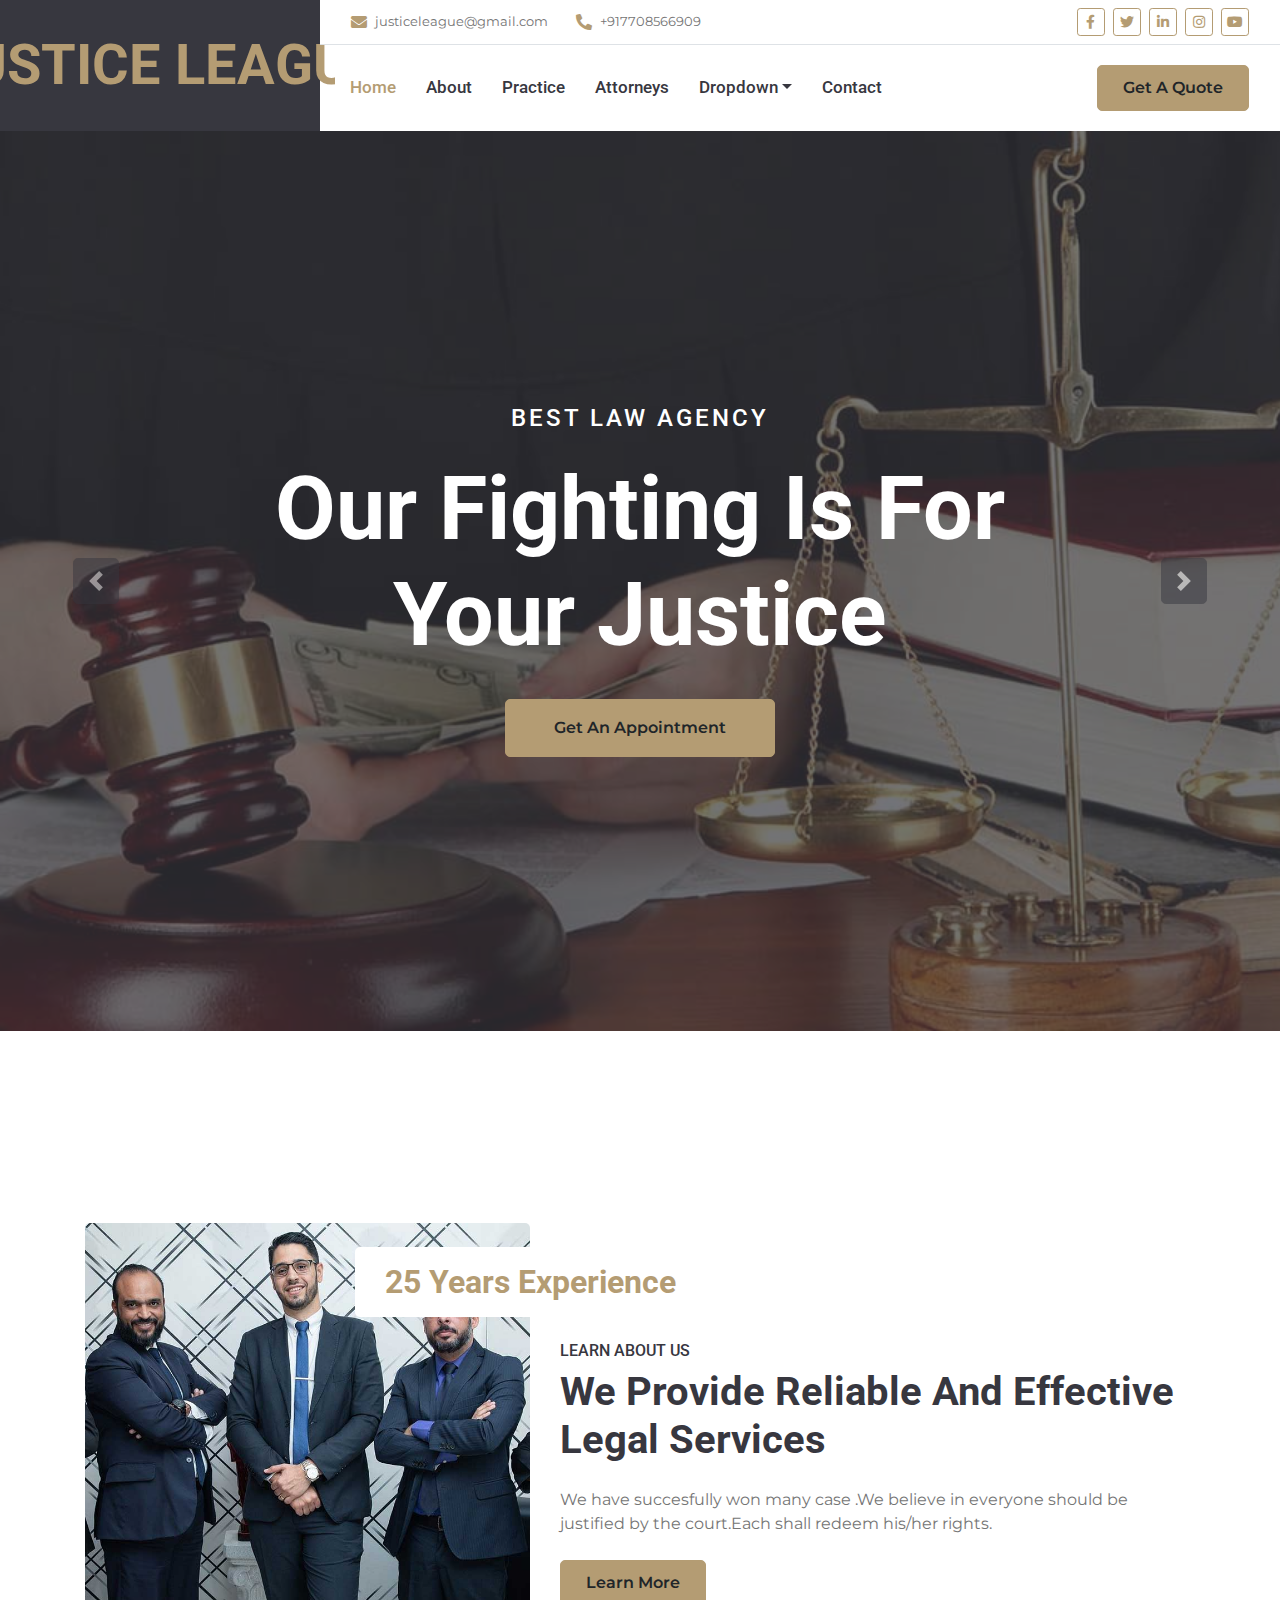
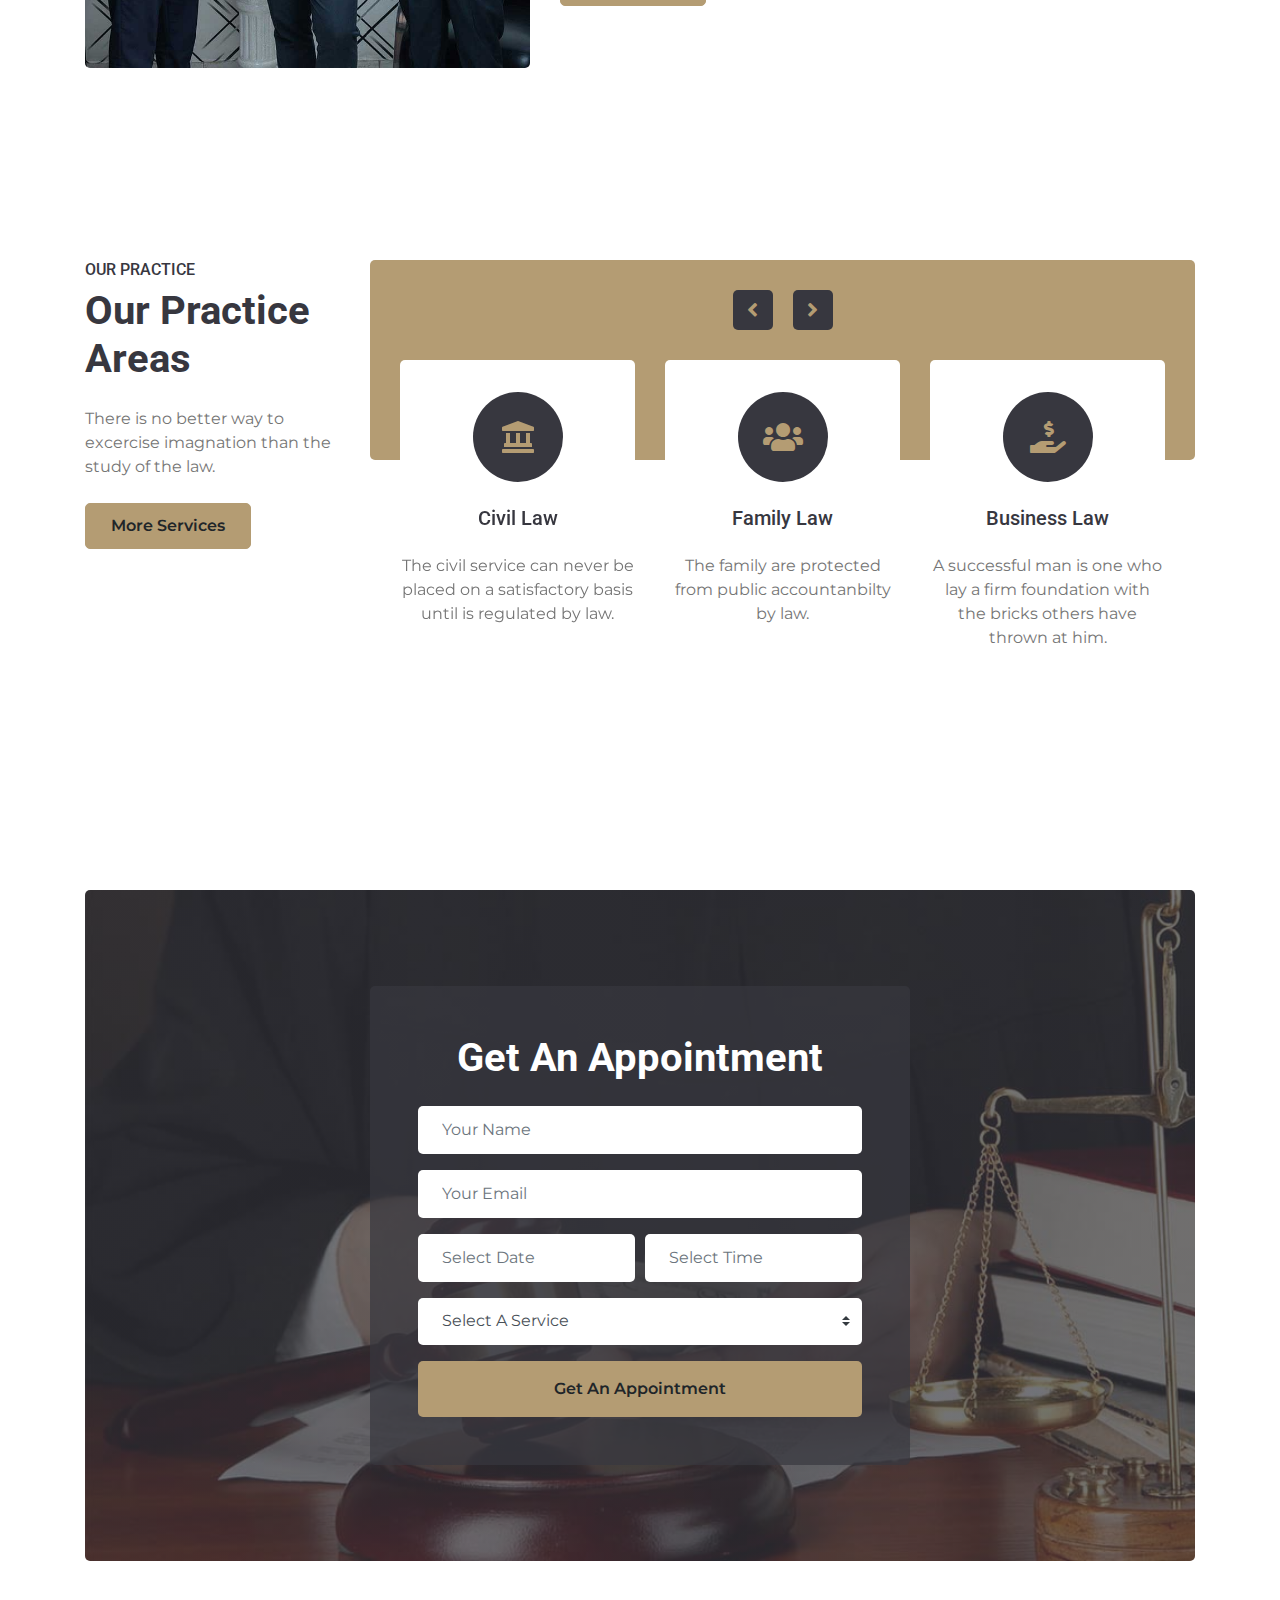
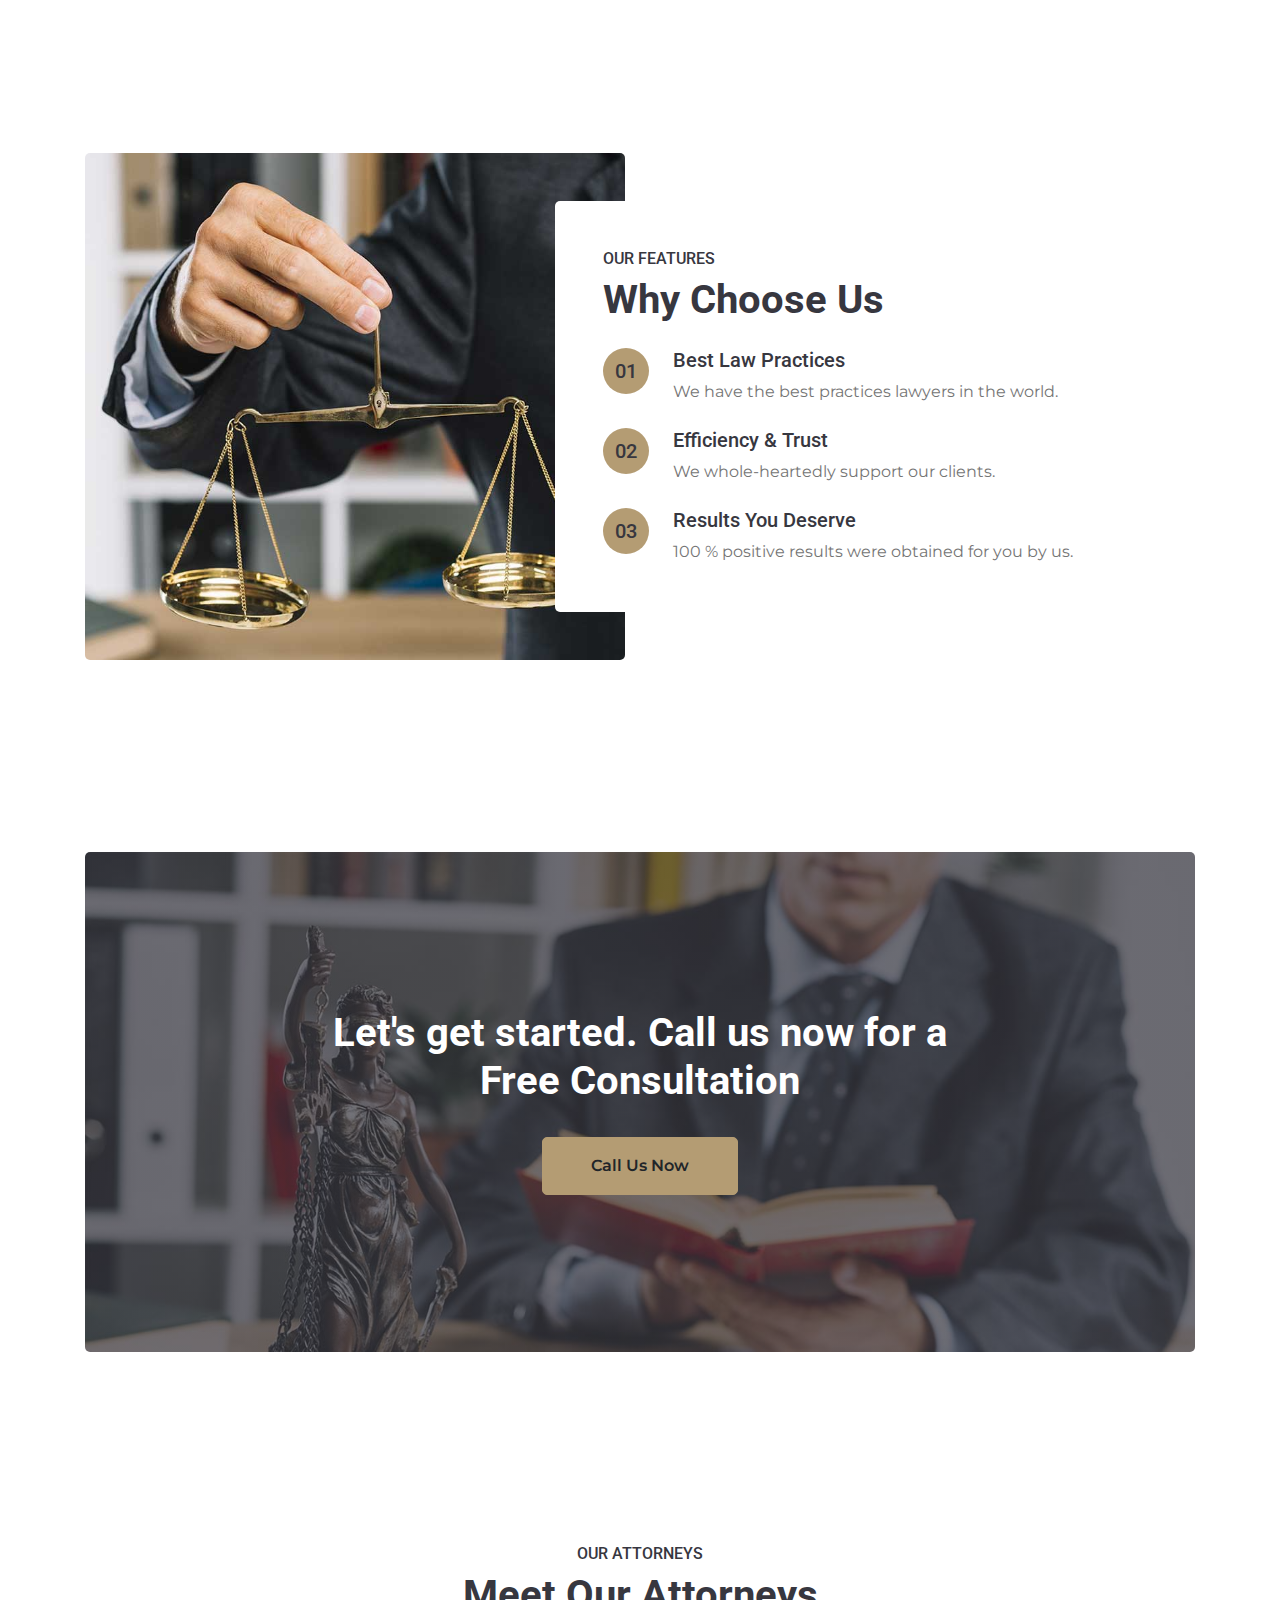
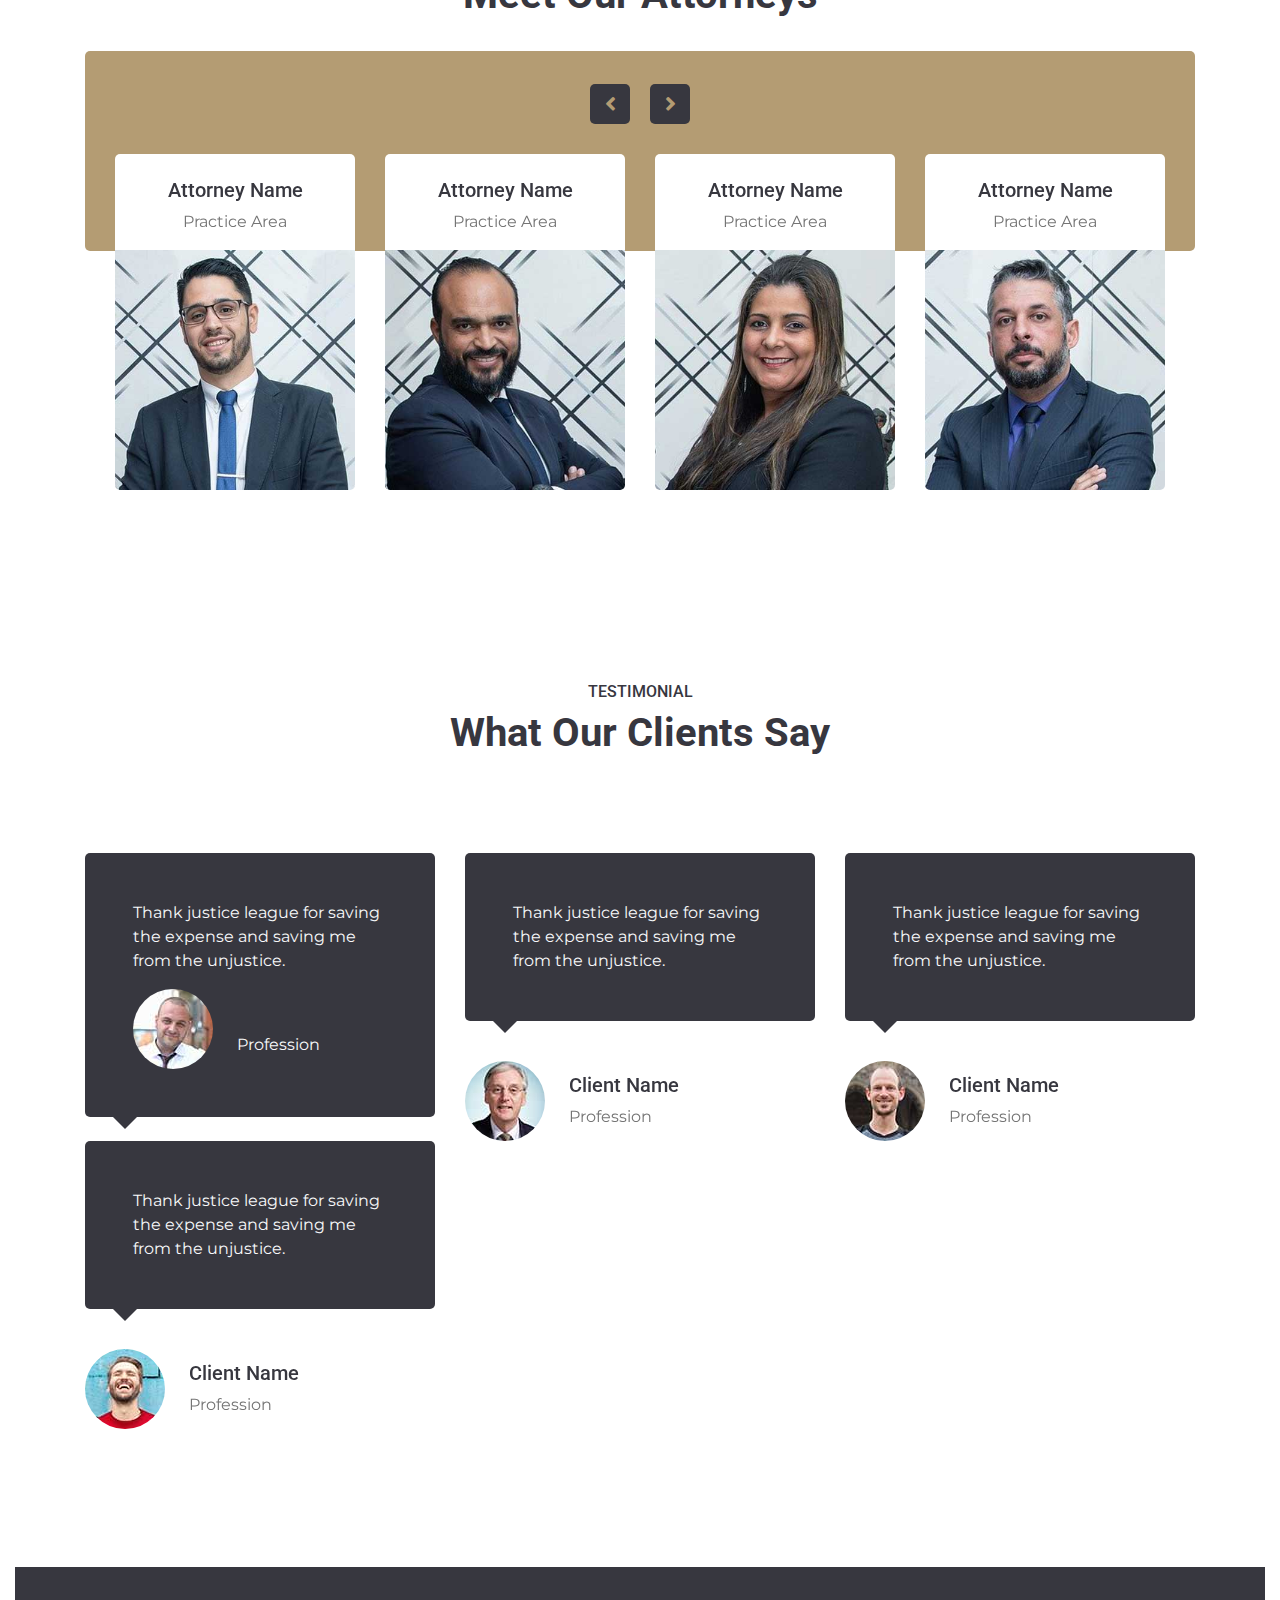
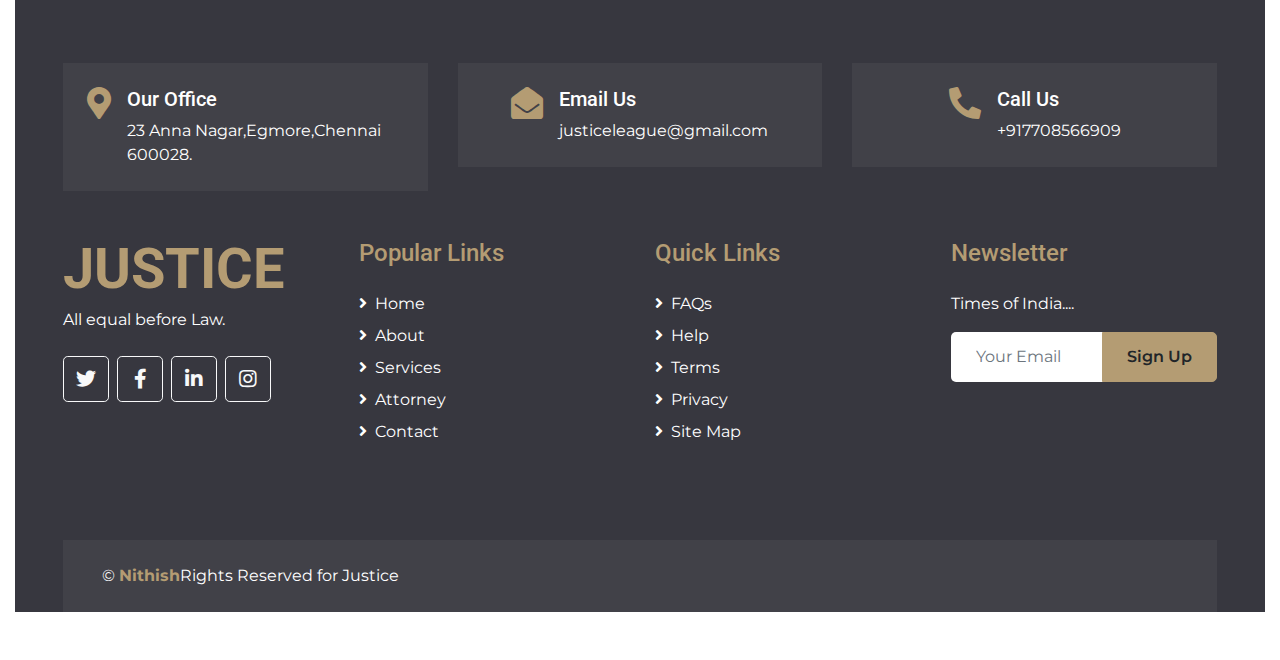
==== commit ee11dbc8: "Update index.html" ====
--- a/index.html
+++ b/index.html
@@ -32,7 +32,7 @@
         <div class="row">
             <div class="col-lg-3 bg-secondary d-none d-lg-block">
                 <a href="index.html" class="navbar-brand w-100 h-100 m-0 p-0 d-flex align-items-center justify-content-center">
-                    <h1 class="m-0 display-4 text-primary text-uppercase">Justice</h1>
+                    <h1 class="m-0 display-4 text-primary text-uppercase">Justice League</h1>
                 </a>
             </div>
             <div class="col-lg-9">
@@ -573,4 +573,4 @@
     <script src="js/main.js"></script>
 </body>
 
-</html>+</html>
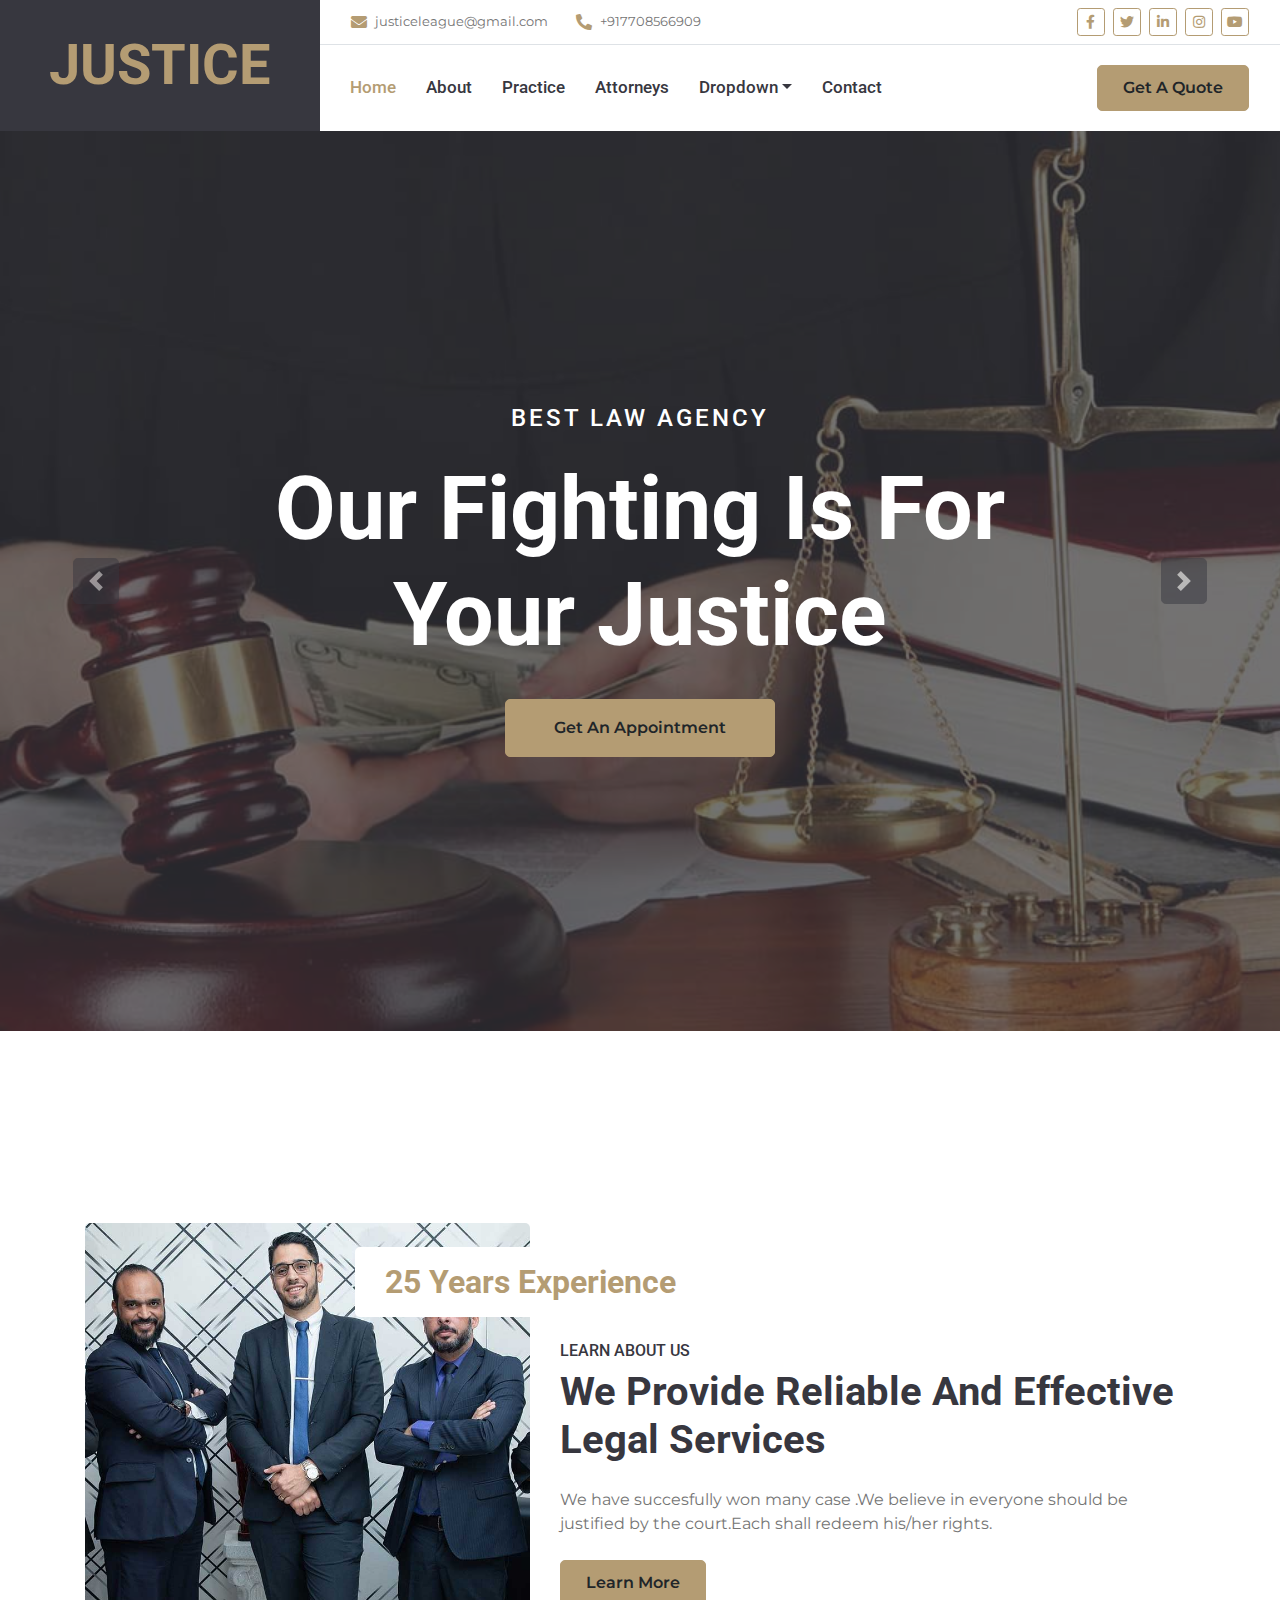
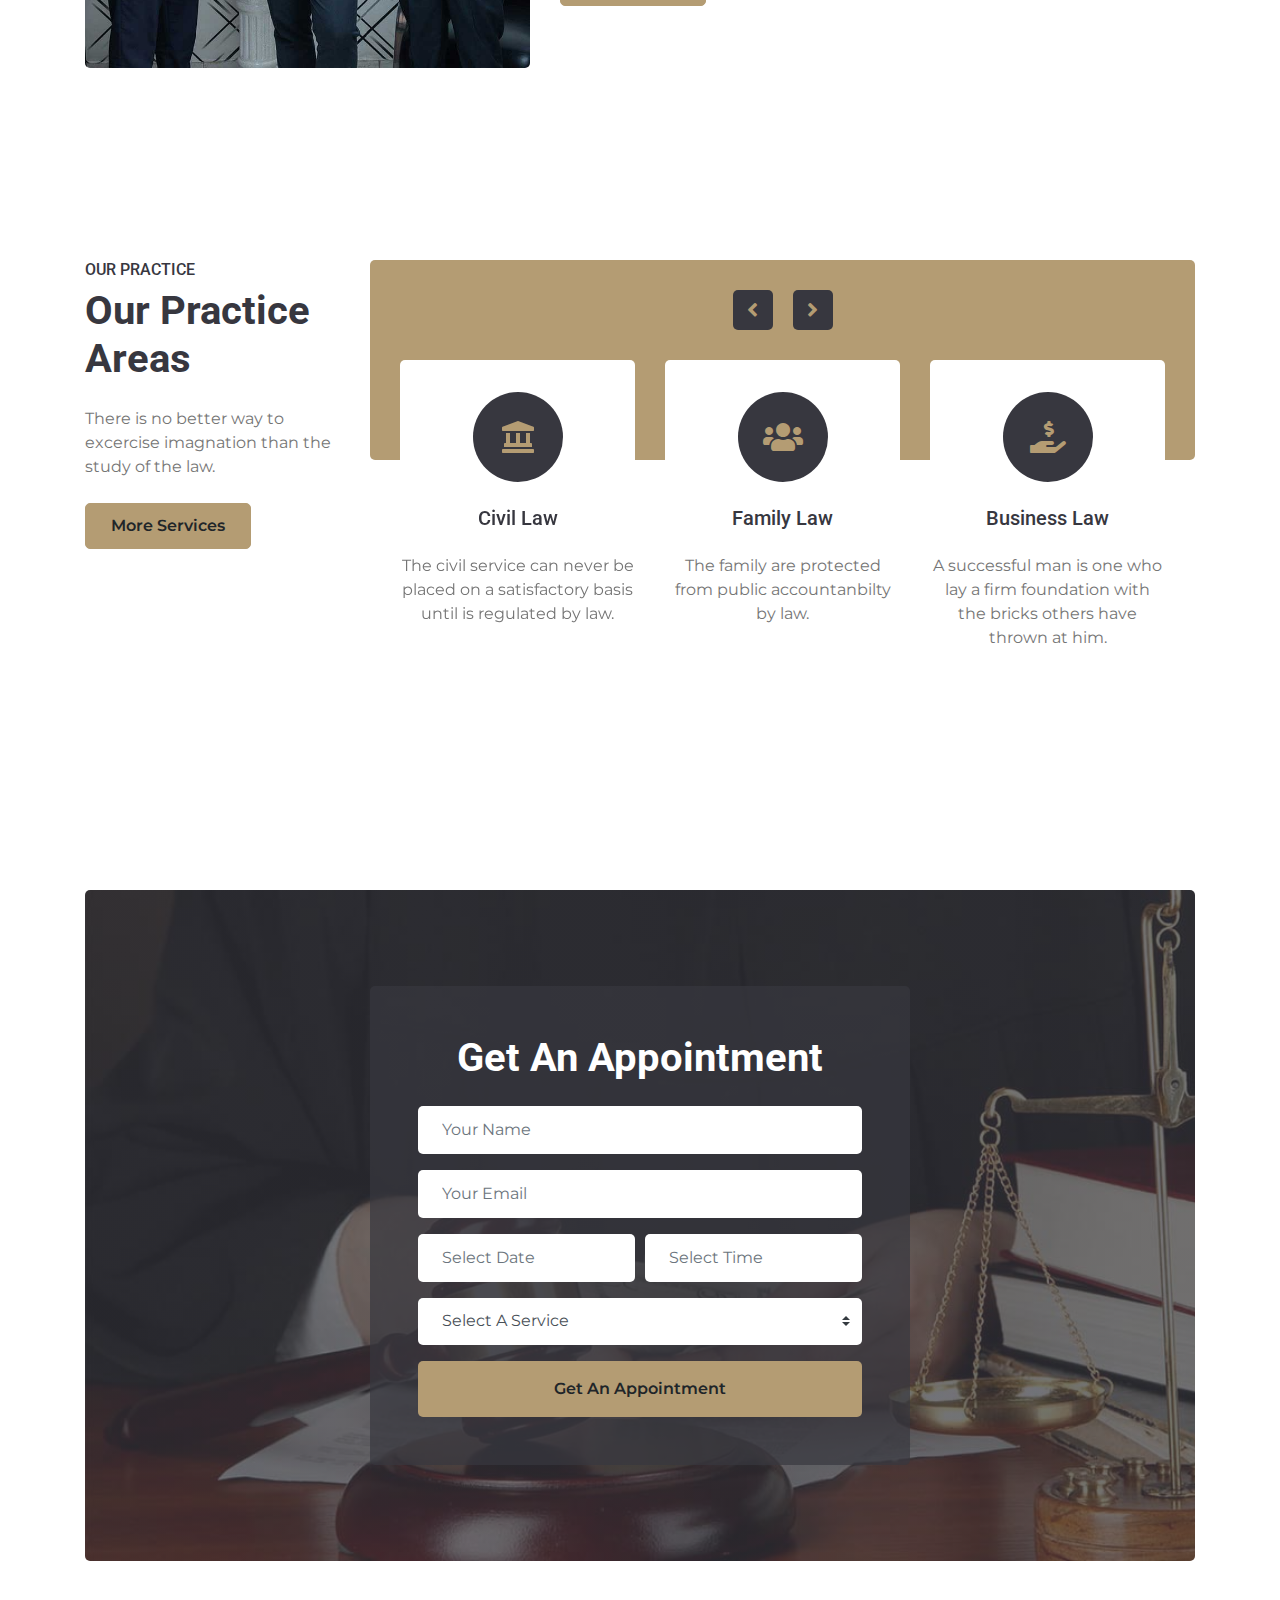
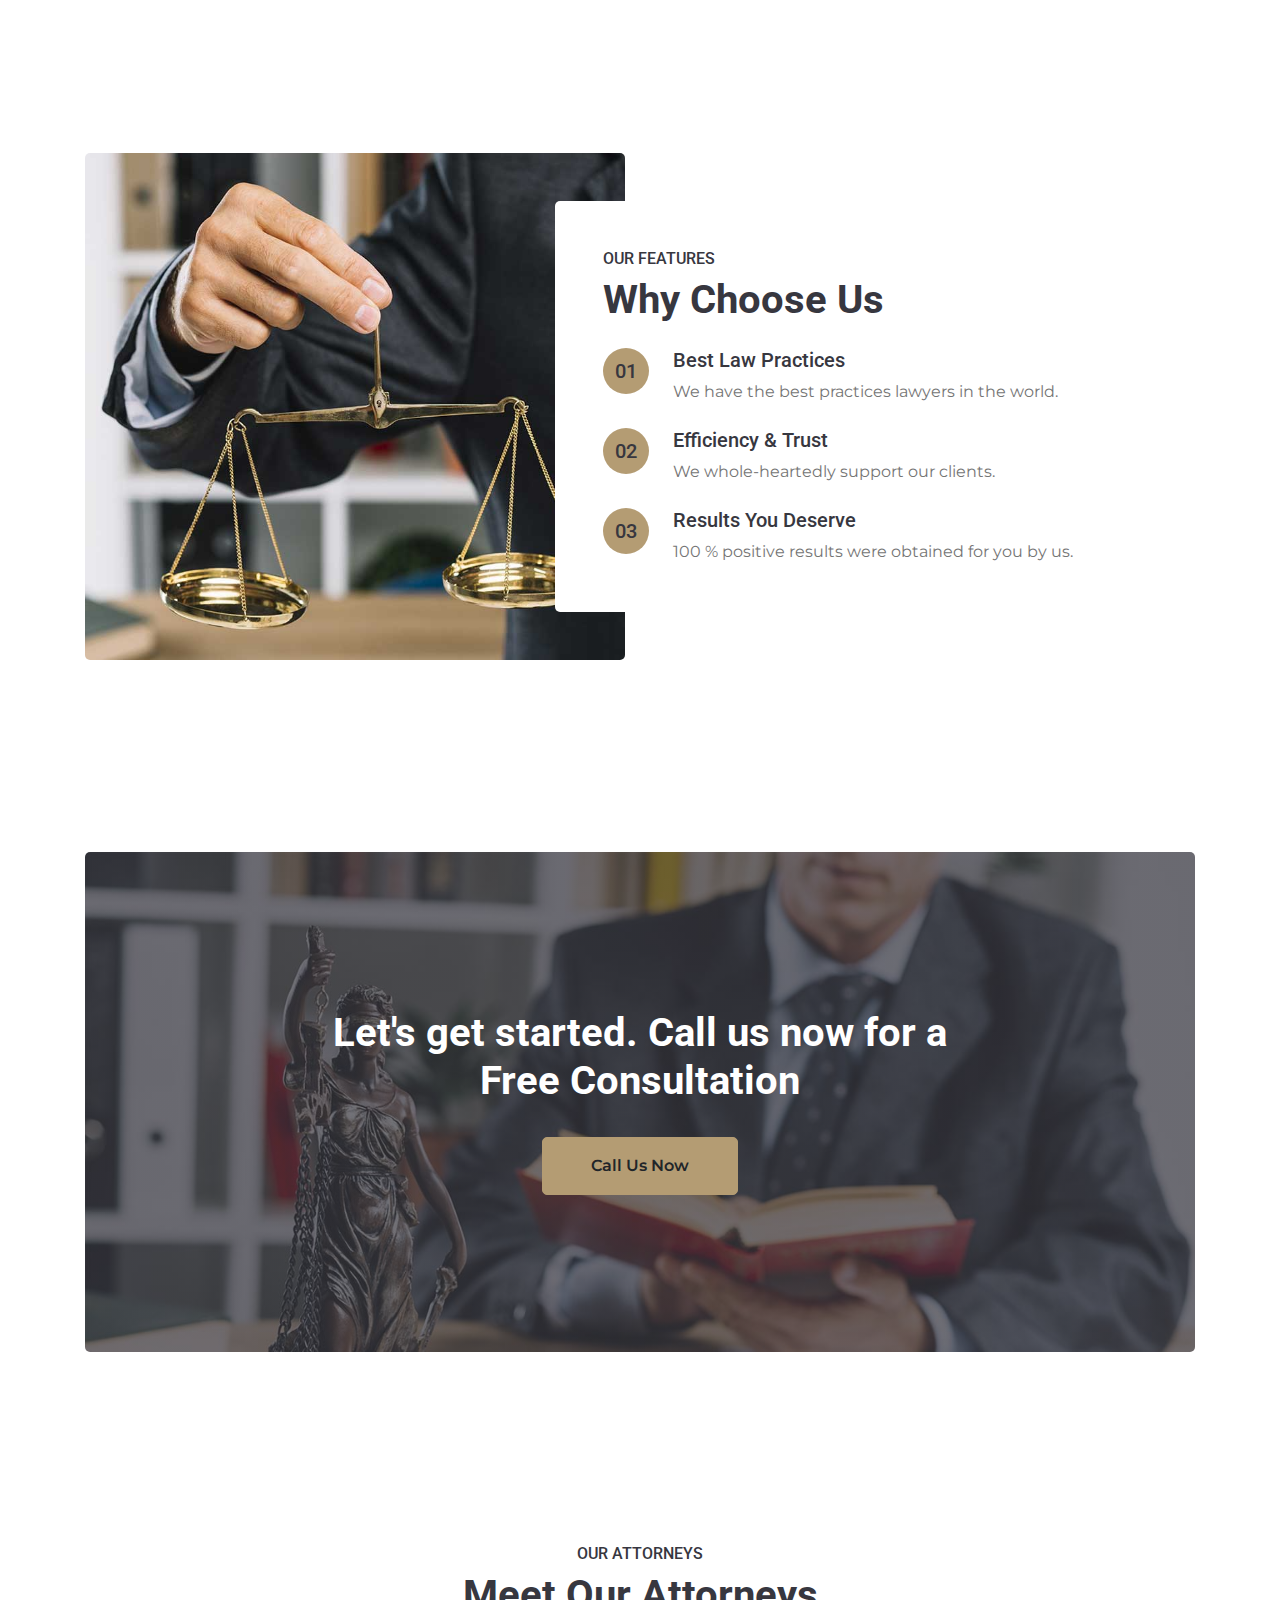
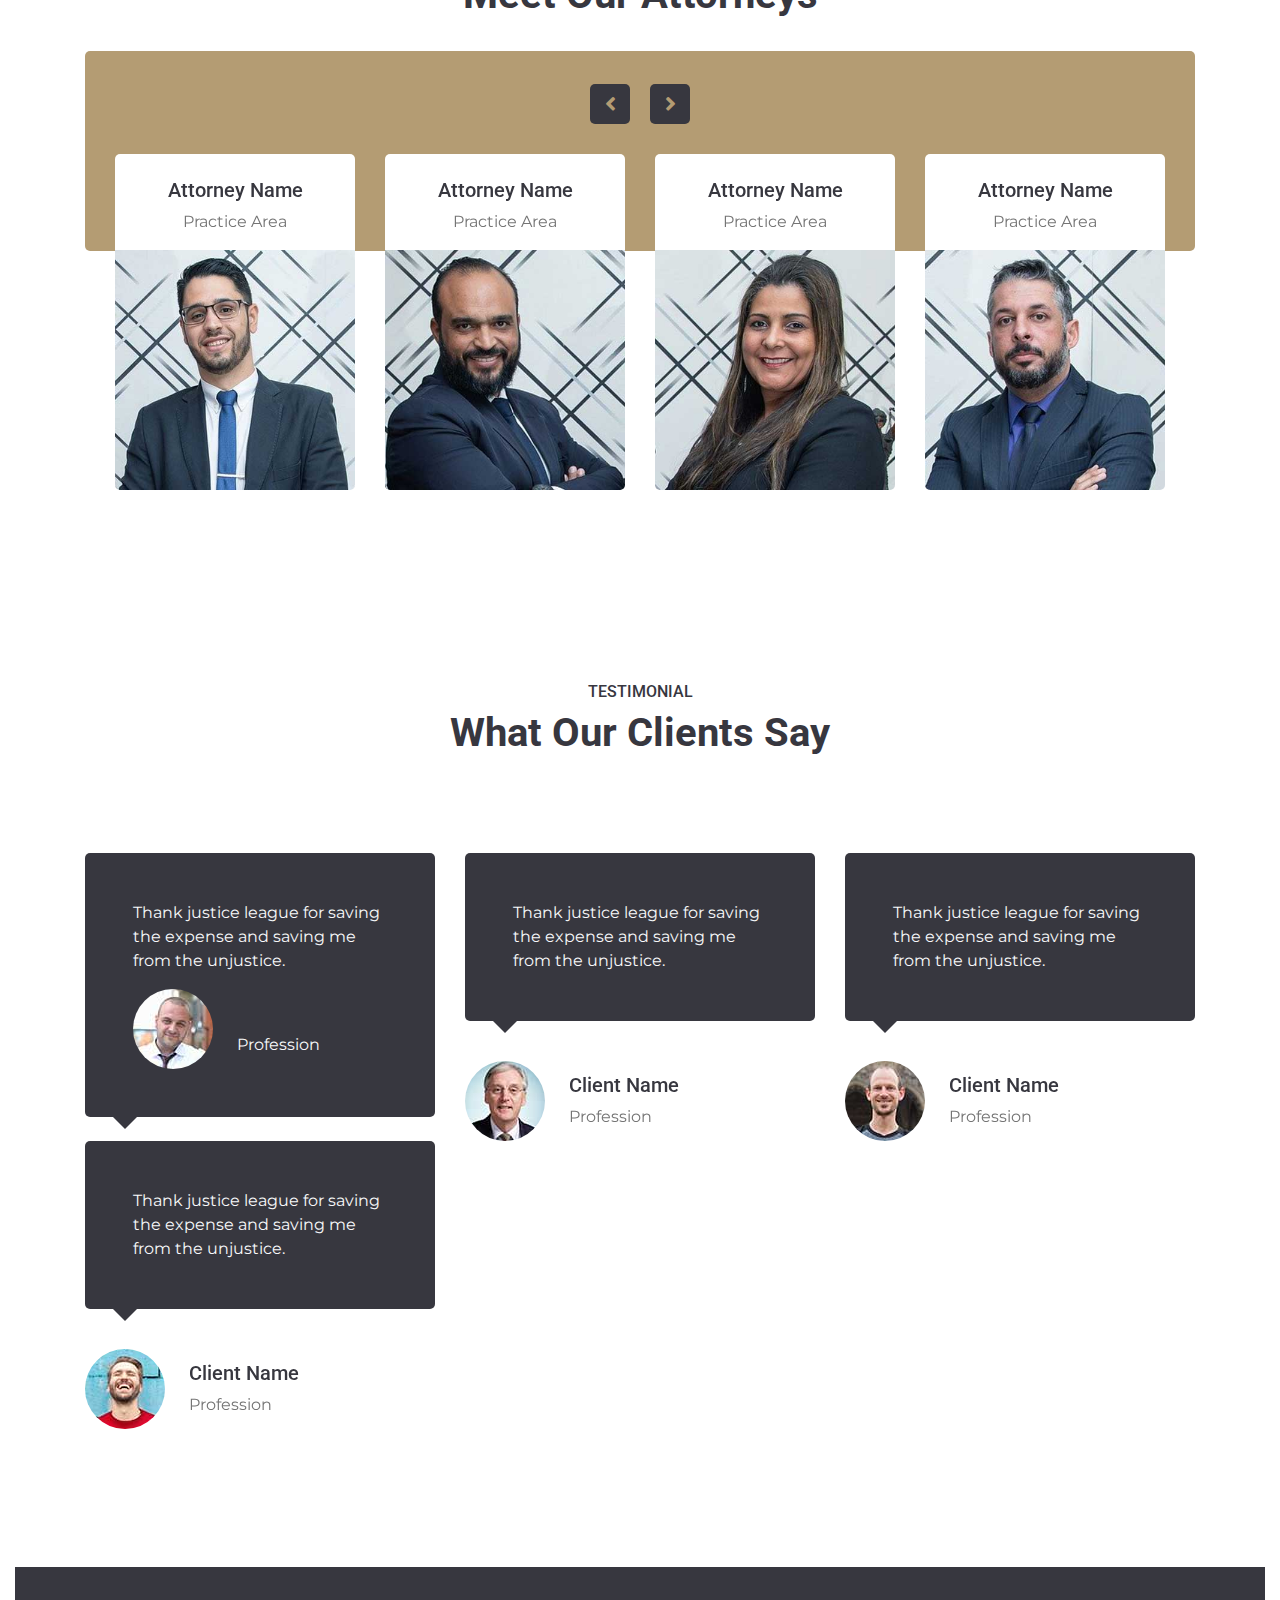
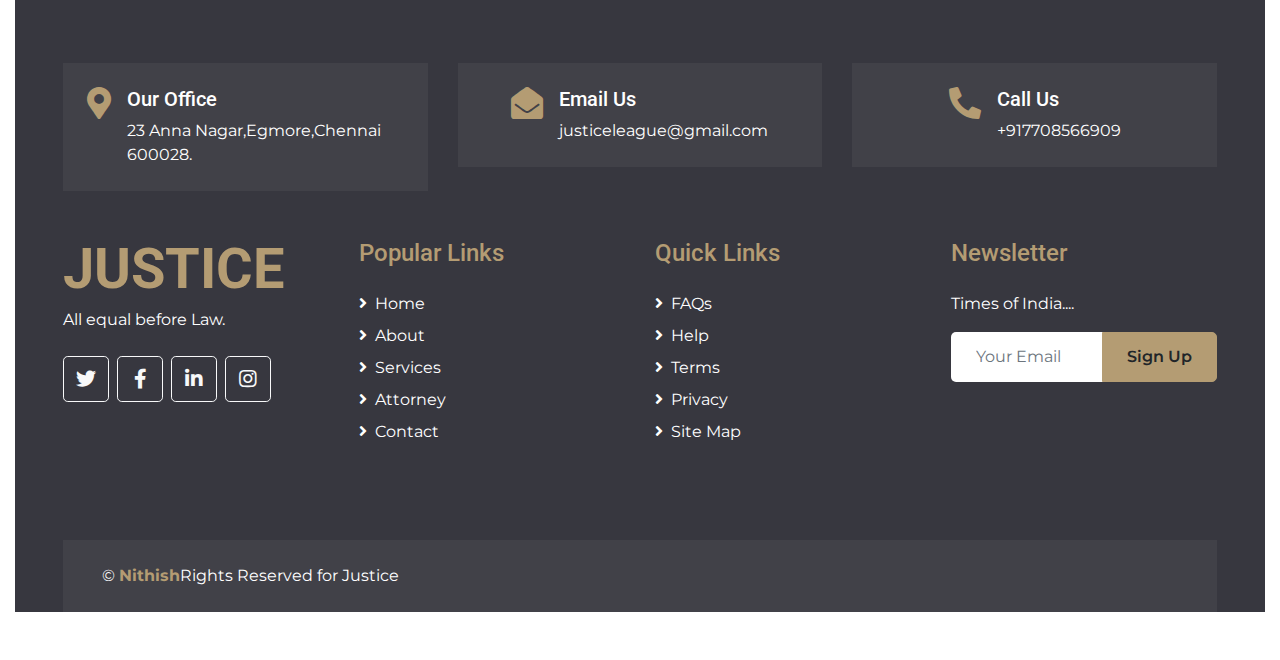
==== commit 71f67ace: "Update index.html" ====
--- a/index.html
+++ b/index.html
@@ -32,7 +32,7 @@
         <div class="row">
             <div class="col-lg-3 bg-secondary d-none d-lg-block">
                 <a href="index.html" class="navbar-brand w-100 h-100 m-0 p-0 d-flex align-items-center justify-content-center">
-                    <h1 class="m-0 display-4 text-primary text-uppercase">Justice League</h1>
+                    <h1 class="m-0 display-4 text-primary text-uppercase">Justice</h1>
                 </a>
             </div>
             <div class="col-lg-9">
